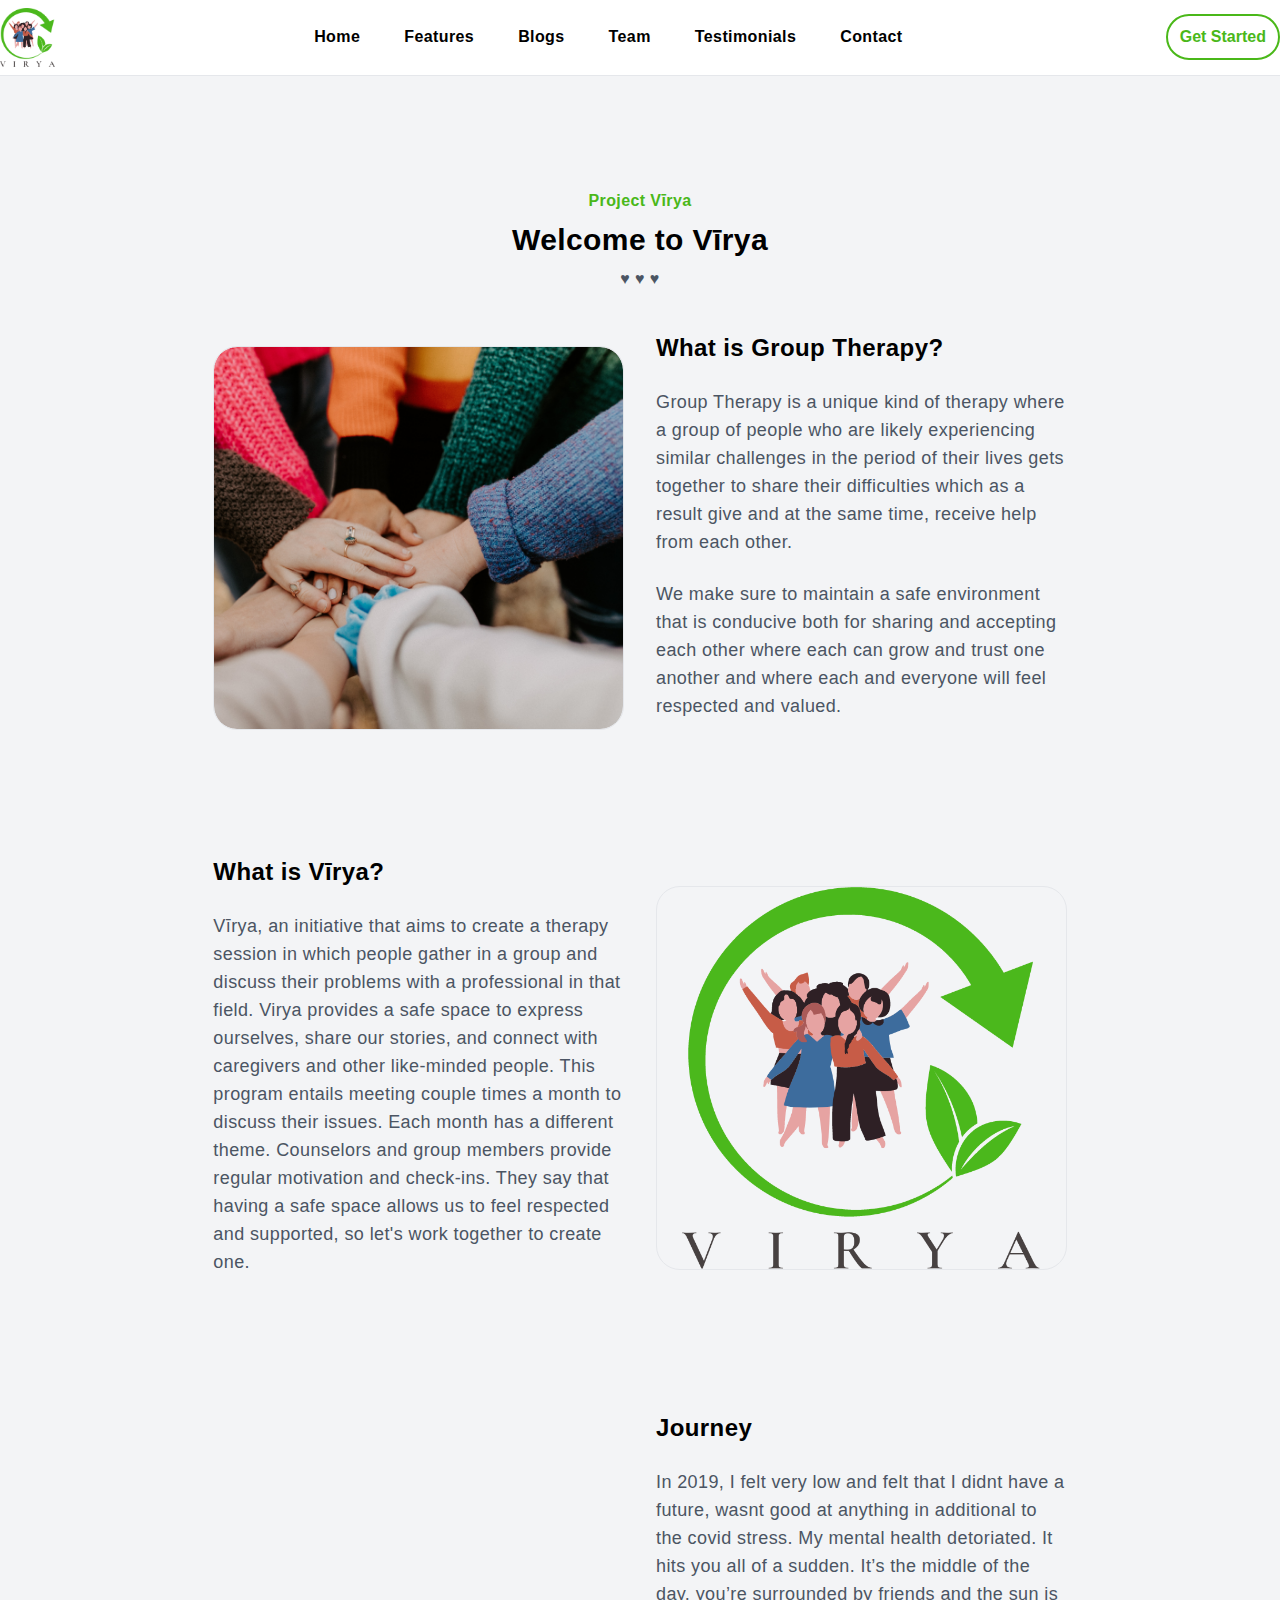
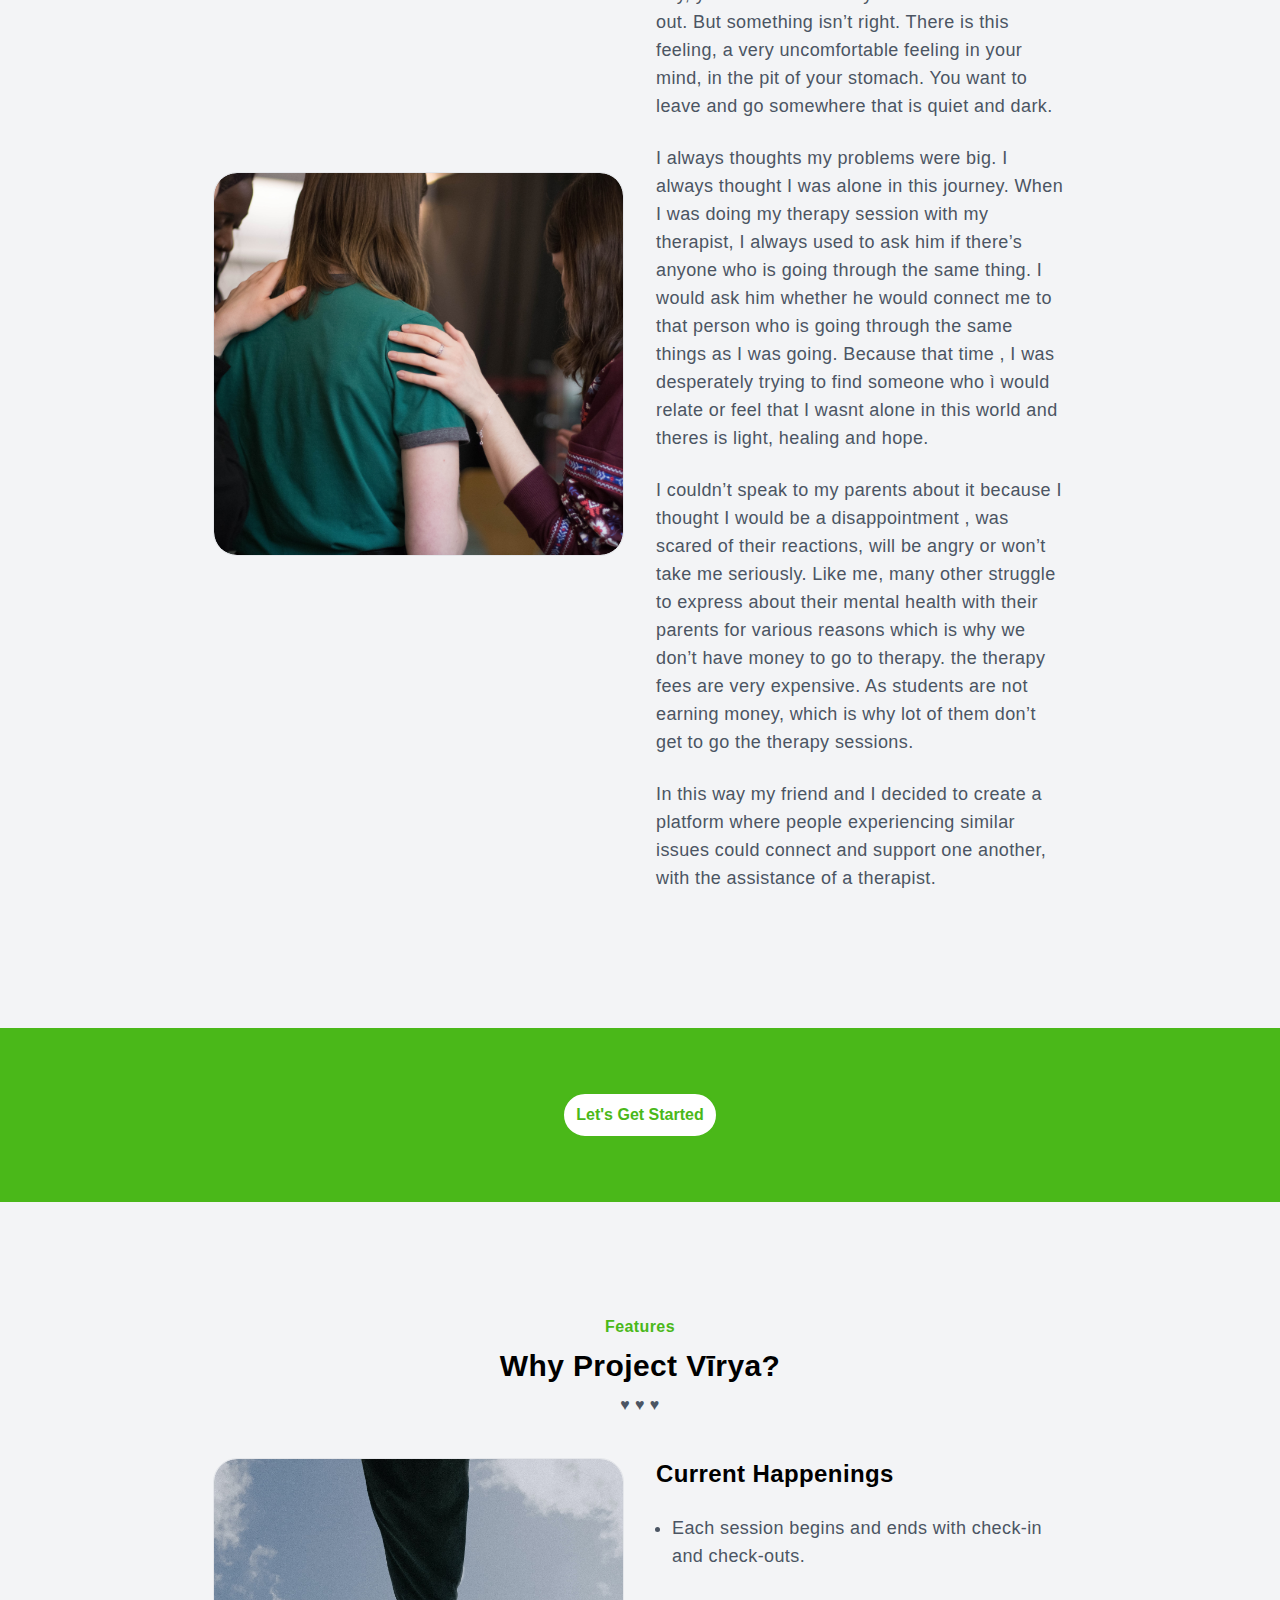
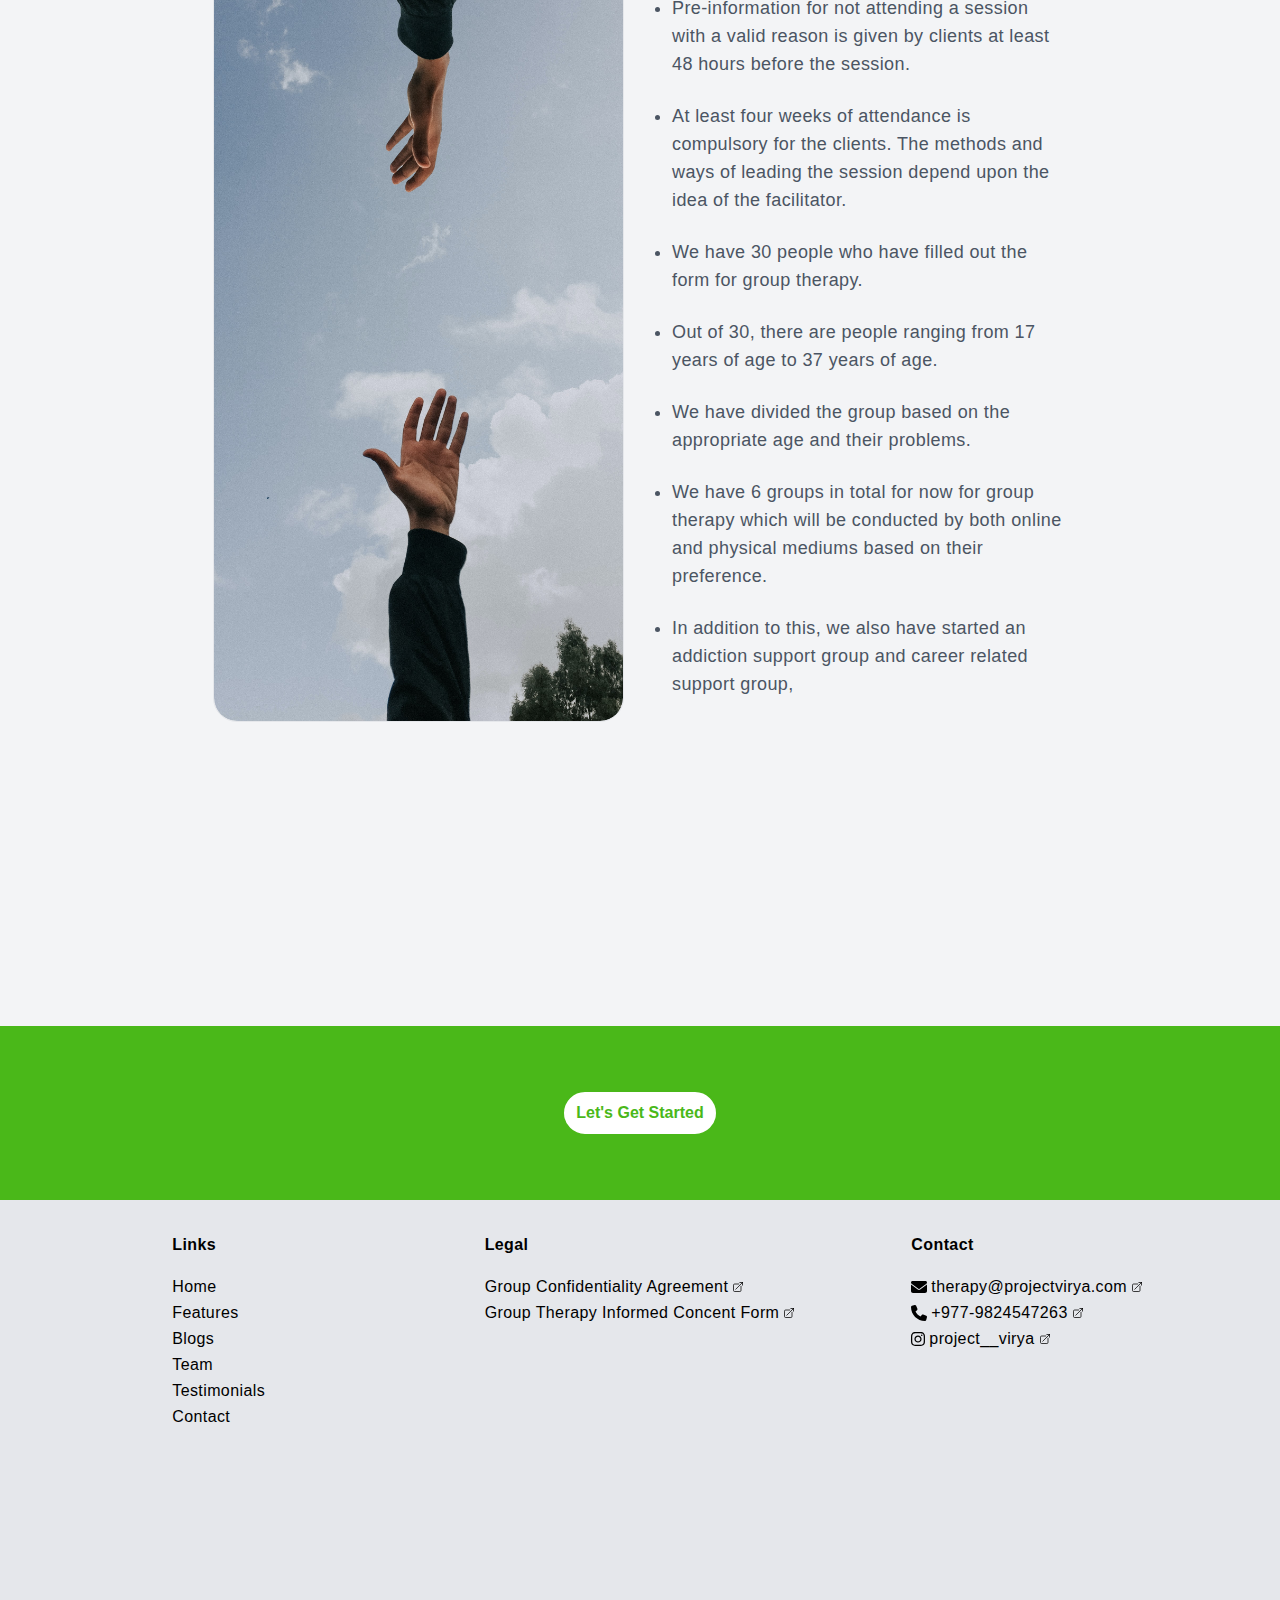
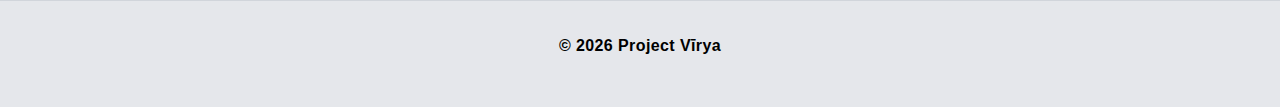
==== index.html @ 35dcd337 "Update from https://github.com/ProjectVirya/project-virya/commit/1d9a963ede861710f1f290ae74818e5eaa4" ====
<!DOCTYPE html><html><head><meta charSet="utf-8"/><meta name="viewport" content="width=device-width"/><title>Project Vīrya</title><meta name="description" content="Lets be a color of growth 🌈⭐️ | Support Group |"/><link rel="icon" href="/favicon.ico"/><meta property="og:image" content="/_next/static/media/logo.1f3d2d32.png"/><meta name="next-head-count" content="6"/><link rel="preload" href="/_next/static/css/774c992bd1ec309e.css" as="style"/><link rel="stylesheet" href="/_next/static/css/774c992bd1ec309e.css" data-n-g=""/><link rel="preload" href="/_next/static/css/1d02e64f7bd10ef4.css" as="style"/><link rel="stylesheet" href="/_next/static/css/1d02e64f7bd10ef4.css" data-n-p=""/><noscript data-n-css=""></noscript><script defer="" nomodule="" src="/_next/static/chunks/polyfills-c67a75d1b6f99dc8.js"></script><script src="/_next/static/chunks/webpack-8fa1640cc84ba8fe.js" defer=""></script><script src="/_next/static/chunks/framework-3b5a00d5d7e8d93b.js" defer=""></script><script src="/_next/static/chunks/main-7f42b959b0669217.js" defer=""></script><script src="/_next/static/chunks/pages/_app-31332e65ec69d2d2.js" defer=""></script><script src="/_next/static/chunks/pages/index-f0335665d554e21a.js" defer=""></script><script src="/_next/static/laYeOcRqatod3IN66ceud/_buildManifest.js" defer=""></script><script src="/_next/static/laYeOcRqatod3IN66ceud/_ssgManifest.js" defer=""></script></head><body><div id="__next"><div class="container-fluid flex flex-col justify-between flex-grow"><nav class="bg-white border-b sticky top-0 z-20"><div class="container mx-auto flex items-center sm:flex-grow px-8 lg:px-0"><div class="p-2 sm:pl-0"><a href="/"><img alt="Project Virya" src="/_next/static/media/logo.1f3d2d32.png" width="55" height="59" decoding="async" data-nimg="1" loading="lazy" style="color:transparent"/></a></div><div class="hidden py-3 lg:flex lg:justify-center lg:gap-8 lg:flex-grow "><a class=" pr-3 hover:text-virya font-bold text-virya " href="/">Home</a><a class=" pr-3 hover:text-virya font-bold " href="/features">Features</a><a class=" pr-3 hover:text-virya font-bold " href="/blogs">Blogs</a><a class=" pr-3 hover:text-virya font-bold " href="/team">Team</a><a class=" pr-3 hover:text-virya font-bold " href="/testimonials">Testimonials</a><a class=" pr-3 hover:text-virya font-bold " href="/contact">Contact</a></div><button class="hover:bg-virya font-bold px-3 py-2 border-2  hover:text-white rounded-full bg-white text-virya border-virya hidden lg:block">Get Started</button><div class="lg:hidden flex justify-end flex-grow items-center gap-2"><a class=" font-bold border-2 text-virya border-virya py-1 px-2 rounded-full hover:bg-virya hover:text-white" href="/get-started">Get Started</a><button id="headlessui-menu-button-:R38m:" type="button" aria-haspopup="menu" aria-expanded="false" data-headlessui-state=""><svg xmlns="http://www.w3.org/2000/svg" fill="none" viewBox="0 0 24 24" stroke-width="1.5" stroke="currentColor" class="w-6 h-6"><path stroke-linecap="round" stroke-linejoin="round" d="M3.75 6.75h16.5M3.75 12h16.5m-16.5 5.25h16.5"></path></svg></button></div></div></nav><main class="flex-grow px-8 lg:px-0"><div class="flex flex-col md:items-center justify-center mt-28 mb-10 "><span class="text-virya font-bold">Project Vīrya</span><span class="text-3xl font-black my-2">Welcome to Vīrya</span><span class="font-normal text-gray-600 md:text-center lg:w-2/3">♥ ♥ ♥</span></div><div class="grid lg:w-4/6 mx-auto grid-cols-1 lg:grid-cols-2 lg:gap-8 mb-28"><div class="flex items-center justify-center  relative mb-6 lg:mb-0"><div class="rounded-3xl w-full flex items-end  min-h-96 h-96  bg-cover bg-clip-padding lg:bg-fit bg-center bg-no-repeat border group" style="background-image:url(&quot;/images/group-hands.jpg&quot;)"><div class="bg-transparent-semi py-1 px-2 rounded-sm text-white mb-6 text-xs hidden group-hover:block">Photo by <a href="https://unsplash.com/@hannahbusing?utm_source=unsplash&utm_medium=referral&utm_content=creditCopyText">Hannah Busing</a> on <a href="https://unsplash.com/photos/Zyx1bK9mqmA?utm_source=unsplash&utm_medium=referral&utm_content=creditCopyText">Unsplash</a></div></div></div><div class=" flex items-center justify-center"><div><h1 class="font-black text-2xl " title="What is Group Therapy?">What is Group Therapy?</h1><div class="HtmlRender_markdown__dTZWD "><p>Group Therapy is a unique kind of therapy where a group of people who are likely experiencing similar challenges in the period of their lives gets together to share their difficulties which as a result give and at the same time, receive help from each other.</p>
<p>We make sure to maintain a safe environment that is conducive both for sharing and accepting each other where each can grow and trust one another and where each and everyone will feel respected and valued.</p></div></div></div></div><div class="grid lg:w-4/6 mx-auto grid-cols-1 lg:grid-cols-2 lg:gap-8 mb-28"><div class="flex items-center justify-center  relative mb-6 lg:mb-0"><div class="rounded-3xl w-full flex items-end  min-h-96 h-96  bg-contain p-4 lg:bg-fit bg-center bg-no-repeat border group" style="background-image:url(&quot;/_next/static/media/logo.1f3d2d32.png&quot;)"></div></div><div class="lg:-order-1 flex items-center justify-center"><div><h1 class="font-black text-2xl " title="What is Vīrya?">What is Vīrya?</h1><div class="HtmlRender_markdown__dTZWD "><p>Vīrya, an initiative that aims to create a therapy session in which people gather in a group  and discuss their problems with a professional in that field. Virya provides a safe space to  express ourselves, share our stories, and connect with caregivers and other like-minded  people. This program entails meeting couple times a month to discuss their issues. Each  month has a different theme. Counselors and group members provide regular motivation  and check-ins. They say that having a safe space allows us to feel respected and supported,  so let's work together to create one. </p></div></div></div></div><div class="grid lg:w-4/6 mx-auto grid-cols-1 lg:grid-cols-2 lg:gap-8 mb-28"><div class="flex items-center justify-center  relative mb-6 lg:mb-0"><div class="rounded-3xl w-full flex items-end  min-h-96 h-96  bg-cover bg-clip-padding lg:bg-fit bg-center bg-no-repeat border group" style="background-image:url(&quot;images/consult.jpg&quot;)"><div class="bg-transparent-semi py-1 px-2 rounded-sm text-white mb-6 text-xs hidden group-hover:block">Photo by <a href="https://unsplash.com/@rosiesun?utm_source=unsplash&utm_medium=referral&utm_content=creditCopyText">Rosie Sun</a> on <a href="https://unsplash.com/photos/rTwhmFSoXC8?utm_source=unsplash&utm_medium=referral&utm_content=creditCopyText">Unsplash</a></div></div></div><div class=" flex items-center justify-center"><div><h1 class="font-black text-2xl " title="Journey">Journey</h1><div class="HtmlRender_markdown__dTZWD "><p>In 2019, I felt very low and felt that I didnt have a future, wasnt good at anything in additional to the covid stress. My mental health detoriated. It hits you all of a sudden. It’s the middle of the day, you’re surrounded by friends and the sun is out. But something isn’t right. There is this feeling, a very uncomfortable feeling in your mind, in the pit of your stomach. You want to leave and go somewhere that is quiet and dark.</p>
<p>I always thoughts my problems were big. I always thought I was alone in this journey. When I was doing my therapy session with my therapist, I always used to ask him if there’s anyone who is going through the same thing. I would ask him whether he would connect me to that person who is going through the same things as I was going. Because that time , I was desperately trying to find someone who ì would relate or feel that I wasnt alone in this world and theres is light, healing and hope.</p>
<p>I couldn’t speak to my parents about it because I thought I would be a disappointment , was scared of their reactions, will be angry or won’t take me seriously. Like me, many other struggle to express about their mental health with their parents for various reasons which is why we don’t have money to go to therapy. the therapy fees are very expensive. As students are not earning money, which is why lot of them don’t get to go the therapy sessions.</p>
<p>In this way my friend and I decided to create a platform where people experiencing similar issues could connect and support one another, with the assistance of a therapist.</p></div></div></div></div><div class="w-full p-16 mx-auto flex items-center justify-center bg-virya"><button class="hover:bg-virya font-bold px-3 py-2 border-2  hover:text-white rounded-full bg-white text-virya border-virya hover:border-white">Let&#x27;s Get Started</button></div><div class="flex flex-col md:items-center justify-center mt-28 mb-10 "><span class="text-virya font-bold">Features</span><span class="text-3xl font-black my-2">Why Project Vīrya?</span><span class="font-normal text-gray-600 md:text-center lg:w-2/3">♥ ♥ ♥</span></div><div class="grid lg:w-4/6 mx-auto grid-cols-1 lg:grid-cols-2 lg:gap-8 mb-28"><div class="flex items-stretch justify-center  relative mb-6 lg:mb-0"><div class="rounded-3xl w-full flex items-end  lg:h-full min-h-96 h-96  bg-cover bg-clip-padding lg:bg-fit bg-center bg-no-repeat border group" style="background-image:url(&quot;/images/hero.jpg&quot;)"><div class="bg-transparent-semi py-1 px-2 rounded-sm text-white mb-6 text-xs hidden group-hover:block">Photo by <a href="https://unsplash.com/@youssefnaddam?utm_source=unsplash&utm_medium=referral&utm_content=creditCopyText">youssef naddam</a> on <a href="https://unsplash.com/photos/iJ2IG8ckCpA?utm_source=unsplash&utm_medium=referral&utm_content=creditCopyText">Unsplash</a></div></div></div><div class=" flex items-center justify-center"><div><h1 class="font-black text-2xl " title="Current Happenings">Current Happenings</h1><div class="HtmlRender_markdown__dTZWD "><ul>
<li>
<p>Each session begins and ends with check-in and check-outs.</p>
</li>
<li>
<p>Pre-information for not attending a session with a valid reason is given by clients at least 48 hours before the session.</p>
</li>
<li>
<p>At least four weeks of attendance is compulsory for the clients. The methods and ways of leading the session depend upon the idea of the facilitator.</p>
</li>
<li>
<p>We have 30 people who have filled out the form for group therapy.</p>
</li>
<li>
<p>Out of 30, there are people ranging from 17 years of age to 37 years of age.</p>
</li>
<li>
<p>We have divided the group based on the appropriate age and their problems.</p>
</li>
<li>
<p>We have 6 groups in total for now for group therapy which will be conducted by both online and physical mediums based on their preference.</p>
</li>
<li>
<p>In addition to this, we also have started an addiction support group and career related support group,</p>
</li>
</ul></div></div></div></div></main><div class="mt-48"><div class="w-full p-16 mx-auto flex items-center justify-center bg-virya"><button class="hover:bg-virya font-bold px-3 py-2 border-2  hover:text-white rounded-full bg-white text-virya border-virya hover:border-white">Let&#x27;s Get Started</button></div><div class="bg-gray-200 p-8"><div class="container mx-auto grid grid-cols-1 md:grid-cols-3 justify-items-center gap-12 "><div><h2 class="font-bold mb-4 w-full text-center md:text-start">Links</h2><div class="flex flex-col items-center md:items-start"><a class="text-virya" href="/">Home</a><a class="" href="/features">Features</a><a class="" href="/blogs">Blogs</a><a class="" href="/team">Team</a><a class="" href="/testimonials">Testimonials</a><a class="" href="/contact">Contact</a></div></div><div><h2 class="font-bold mb-4 w-full text-center md:text-start">Legal</h2><div class="flex flex-col items-center md:items-start"><a href="virya-group-confidentiality-agreement.pdf" target="_blank" rel="noreferrer noopener" class="flex gap-1 ">Group Confidentiality Agreement <img alt="external" width="12" src="/_next/static/media/right-top-arrow.e26cf112.svg"/></a><a href="virya-group-therapy-informed-consent-form.pdf" target="_blank" rel="noreferrer noopener" class="flex gap-1 ">Group Therapy Informed Concent Form<img alt="external" width="12" src="/_next/static/media/right-top-arrow.e26cf112.svg"/></a></div></div><div><h2 class="font-bold mb-4 w-full text-center md:text-start">Contact</h2><div class="flex flex-col items-center md:items-start"><a target="_blank" rel="noreferrer noopener" href="mailto:therapy@projectvirya.com?subject=Contact%20|%Project Vīrya" class="flex gap-1 flex items-center gap-2"><svg aria-hidden="true" focusable="false" data-prefix="fas" data-icon="envelope" class="svg-inline--fa fa-envelope " role="img" xmlns="http://www.w3.org/2000/svg" viewBox="0 0 512 512"><path fill="currentColor" d="M48 64C21.5 64 0 85.5 0 112c0 15.1 7.1 29.3 19.2 38.4L236.8 313.6c11.4 8.5 27 8.5 38.4 0L492.8 150.4c12.1-9.1 19.2-23.3 19.2-38.4c0-26.5-21.5-48-48-48H48zM0 176V384c0 35.3 28.7 64 64 64H448c35.3 0 64-28.7 64-64V176L294.4 339.2c-22.8 17.1-54 17.1-76.8 0L0 176z"></path></svg>therapy@projectvirya.com<!-- --> <img alt="external" width="12" src="/_next/static/media/right-top-arrow.e26cf112.svg"/></a><a target="_blank" rel="noreferrer noopener" href="tel:+977-9824547263" class="flex gap-1 flex items-center gap-2"><svg aria-hidden="true" focusable="false" data-prefix="fas" data-icon="phone" class="svg-inline--fa fa-phone " role="img" xmlns="http://www.w3.org/2000/svg" viewBox="0 0 512 512"><path fill="currentColor" d="M164.9 24.6c-7.7-18.6-28-28.5-47.4-23.2l-88 24C12.1 30.2 0 46 0 64C0 311.4 200.6 512 448 512c18 0 33.8-12.1 38.6-29.5l24-88c5.3-19.4-4.6-39.7-23.2-47.4l-96-40c-16.3-6.8-35.2-2.1-46.3 11.6L304.7 368C234.3 334.7 177.3 277.7 144 207.3L193.3 167c13.7-11.2 18.4-30 11.6-46.3l-40-96z"></path></svg>+977-9824547263<!-- --> <img alt="external" width="12" src="/_next/static/media/right-top-arrow.e26cf112.svg"/></a><a href="https://www.instagram.com/project__virya/" class="flex gap-1 flex items-center gap-2"><svg aria-hidden="true" focusable="false" data-prefix="fab" data-icon="instagram" class="svg-inline--fa fa-instagram " role="img" xmlns="http://www.w3.org/2000/svg" viewBox="0 0 448 512"><path fill="currentColor" d="M224.1 141c-63.6 0-114.9 51.3-114.9 114.9s51.3 114.9 114.9 114.9S339 319.5 339 255.9 287.7 141 224.1 141zm0 189.6c-41.1 0-74.7-33.5-74.7-74.7s33.5-74.7 74.7-74.7 74.7 33.5 74.7 74.7-33.6 74.7-74.7 74.7zm146.4-194.3c0 14.9-12 26.8-26.8 26.8-14.9 0-26.8-12-26.8-26.8s12-26.8 26.8-26.8 26.8 12 26.8 26.8zm76.1 27.2c-1.7-35.9-9.9-67.7-36.2-93.9-26.2-26.2-58-34.4-93.9-36.2-37-2.1-147.9-2.1-184.9 0-35.8 1.7-67.6 9.9-93.9 36.1s-34.4 58-36.2 93.9c-2.1 37-2.1 147.9 0 184.9 1.7 35.9 9.9 67.7 36.2 93.9s58 34.4 93.9 36.2c37 2.1 147.9 2.1 184.9 0 35.9-1.7 67.7-9.9 93.9-36.2 26.2-26.2 34.4-58 36.2-93.9 2.1-37 2.1-147.8 0-184.8zM398.8 388c-7.8 19.6-22.9 34.7-42.6 42.6-29.5 11.7-99.5 9-132.1 9s-102.7 2.6-132.1-9c-19.6-7.8-34.7-22.9-42.6-42.6-11.7-29.5-9-99.5-9-132.1s-2.6-102.7 9-132.1c7.8-19.6 22.9-34.7 42.6-42.6 29.5-11.7 99.5-9 132.1-9s102.7-2.6 132.1 9c19.6 7.8 34.7 22.9 42.6 42.6 11.7 29.5 9 99.5 9 132.1s2.7 102.7-9 132.1z"></path></svg>project__virya<img alt="external" width="12" src="/_next/static/media/right-top-arrow.e26cf112.svg"/></a><div class="mt-4"><iframe src="https://www.google.com/maps/embed?pb=!1m18!1m12!1m3!1d3531.6032491676983!2d85.32925401559167!3d27.72953368278267!2m3!1f0!2f0!3f0!3m2!1i1024!2i768!4f13.1!3m3!1m2!1s0x39eb19e3ff83574d%3A0x23e6caecc2eba3c0!2sRem.work%20HQ!5e0!3m2!1sen!2snp!4v1672118057353!5m2!1sen!2snp" class="w-full" height="200" style="border:0" allowfullscreen="" loading="lazy" referrerPolicy="no-referrer-when-downgrade"></iframe></div></div></div></div></div><div class="flex items-center justify-center bg-gray-200 border-t border-gray-300 pt-8 pb-12 font-semibold">© <!-- -->2022<!-- --> <!-- -->Project Vīrya</div></div></div></div><script id="__NEXT_DATA__" type="application/json">{"props":{"pageProps":{"contents":[{"data":{"title":"What is Group Therapy?","image":{"src":"/images/group-hands.jpg","attribution":"Photo by \u003ca href=\"https://unsplash.com/@hannahbusing?utm_source=unsplash\u0026utm_medium=referral\u0026utm_content=creditCopyText\"\u003eHannah Busing\u003c/a\u003e on \u003ca href=\"https://unsplash.com/photos/Zyx1bK9mqmA?utm_source=unsplash\u0026utm_medium=referral\u0026utm_content=creditCopyText\"\u003eUnsplash\u003c/a\u003e"},"feature":true,"excerpt":"","order":0,"date":"","slug":"_data/home/what-is-group-therapy"},"content":"\u003cp\u003eGroup Therapy is a unique kind of therapy where a group of people who are likely experiencing similar challenges in the period of their lives gets together to share their difficulties which as a result give and at the same time, receive help from each other.\u003c/p\u003e\n\u003cp\u003eWe make sure to maintain a safe environment that is conducive both for sharing and accepting each other where each can grow and trust one another and where each and everyone will feel respected and valued.\u003c/p\u003e"},{"data":{"title":"What is Vīrya?","image":{"src":"","attribution":""},"feature":true,"excerpt":"","order":1,"date":"","slug":"_data/home/what-is-virya"},"content":"\u003cp\u003eVīrya, an initiative that aims to create a therapy session in which people gather in a group  and discuss their problems with a professional in that field. Virya provides a safe space to  express ourselves, share our stories, and connect with caregivers and other like-minded  people. This program entails meeting couple times a month to discuss their issues. Each  month has a different theme. Counselors and group members provide regular motivation  and check-ins. They say that having a safe space allows us to feel respected and supported,  so let's work together to create one. \u003c/p\u003e"},{"data":{"title":"Journey","image":{"src":"images/consult.jpg","attribution":"Photo by \u003ca href=\"https://unsplash.com/@rosiesun?utm_source=unsplash\u0026utm_medium=referral\u0026utm_content=creditCopyText\"\u003eRosie Sun\u003c/a\u003e on \u003ca href=\"https://unsplash.com/photos/rTwhmFSoXC8?utm_source=unsplash\u0026utm_medium=referral\u0026utm_content=creditCopyText\"\u003eUnsplash\u003c/a\u003e"},"feature":true,"excerpt":"","order":2,"date":"","slug":"_data/home/how-it-started"},"content":"\u003cp\u003eIn 2019, I felt very low and felt that I didnt have a future, wasnt good at anything in additional to the covid stress. My mental health detoriated. It hits you all of a sudden. It’s the middle of the day, you’re surrounded by friends and the sun is out. But something isn’t right. There is this feeling, a very uncomfortable feeling in your mind, in the pit of your stomach. You want to leave and go somewhere that is quiet and dark.\u003c/p\u003e\n\u003cp\u003eI always thoughts my problems were big. I always thought I was alone in this journey. When I was doing my therapy session with my therapist, I always used to ask him if there’s anyone who is going through the same thing. I would ask him whether he would connect me to that person who is going through the same things as I was going. Because that time , I was desperately trying to find someone who ì would relate or feel that I wasnt alone in this world and theres is light, healing and hope.\u003c/p\u003e\n\u003cp\u003eI couldn’t speak to my parents about it because I thought I would be a disappointment , was scared of their reactions, will be angry or won’t take me seriously. Like me, many other struggle to express about their mental health with their parents for various reasons which is why we don’t have money to go to therapy. the therapy fees are very expensive. As students are not earning money, which is why lot of them don’t get to go the therapy sessions.\u003c/p\u003e\n\u003cp\u003eIn this way my friend and I decided to create a platform where people experiencing similar issues could connect and support one another, with the assistance of a therapist.\u003c/p\u003e"}],"features":[{"data":{"title":"Current Happenings","image":{"src":"/images/hero.jpg","attribution":"Photo by \u003ca href=\"https://unsplash.com/@youssefnaddam?utm_source=unsplash\u0026utm_medium=referral\u0026utm_content=creditCopyText\"\u003eyoussef naddam\u003c/a\u003e on \u003ca href=\"https://unsplash.com/photos/iJ2IG8ckCpA?utm_source=unsplash\u0026utm_medium=referral\u0026utm_content=creditCopyText\"\u003eUnsplash\u003c/a\u003e"},"feature":true,"excerpt":"Each session begins and ends with check-in and check-outs","order":2,"date":"","slug":"_data/features/current-happenings"},"content":"\u003cul\u003e\n\u003cli\u003e\n\u003cp\u003eEach session begins and ends with check-in and check-outs.\u003c/p\u003e\n\u003c/li\u003e\n\u003cli\u003e\n\u003cp\u003ePre-information for not attending a session with a valid reason is given by clients at least 48 hours before the session.\u003c/p\u003e\n\u003c/li\u003e\n\u003cli\u003e\n\u003cp\u003eAt least four weeks of attendance is compulsory for the clients. The methods and ways of leading the session depend upon the idea of the facilitator.\u003c/p\u003e\n\u003c/li\u003e\n\u003cli\u003e\n\u003cp\u003eWe have 30 people who have filled out the form for group therapy.\u003c/p\u003e\n\u003c/li\u003e\n\u003cli\u003e\n\u003cp\u003eOut of 30, there are people ranging from 17 years of age to 37 years of age.\u003c/p\u003e\n\u003c/li\u003e\n\u003cli\u003e\n\u003cp\u003eWe have divided the group based on the appropriate age and their problems.\u003c/p\u003e\n\u003c/li\u003e\n\u003cli\u003e\n\u003cp\u003eWe have 6 groups in total for now for group therapy which will be conducted by both online and physical mediums based on their preference.\u003c/p\u003e\n\u003c/li\u003e\n\u003cli\u003e\n\u003cp\u003eIn addition to this, we also have started an addiction support group and career related support group,\u003c/p\u003e\n\u003c/li\u003e\n\u003c/ul\u003e"}]},"__N_SSG":true},"page":"/","query":{},"buildId":"laYeOcRqatod3IN66ceud","isFallback":false,"gsp":true,"scriptLoader":[]}</script></body></html>
---- _next/static/css/774c992bd1ec309e.css ----
/*
! tailwindcss v3.2.4 | MIT License | https://tailwindcss.com
*/*,:after,:before{box-sizing:border-box;border:0 solid #e5e7eb}:after,:before{--tw-content:""}html{line-height:1.5;-webkit-text-size-adjust:100%;-moz-tab-size:4;-o-tab-size:4;tab-size:4;font-family:ui-sans-serif,system-ui,-apple-system,BlinkMacSystemFont,Segoe UI,Roboto,Helvetica Neue,Arial,Noto Sans,sans-serif,Apple Color Emoji,Segoe UI Emoji,Segoe UI Symbol,Noto Color Emoji;font-feature-settings:normal}body{margin:0;line-height:inherit}hr{height:0;color:inherit;border-top-width:1px}abbr:where([title]){-webkit-text-decoration:underline dotted;text-decoration:underline dotted}h1,h2,h3,h4,h5,h6{font-size:inherit;font-weight:inherit}a{color:inherit;text-decoration:inherit}b,strong{font-weight:bolder}code,kbd,pre,samp{font-family:ui-monospace,SFMono-Regular,Menlo,Monaco,Consolas,Liberation Mono,Courier New,monospace;font-size:1em}small{font-size:80%}sub,sup{font-size:75%;line-height:0;position:relative;vertical-align:baseline}sub{bottom:-.25em}sup{top:-.5em}table{text-indent:0;border-color:inherit;border-collapse:collapse}button,input,optgroup,select,textarea{font-family:inherit;font-size:100%;font-weight:inherit;line-height:inherit;color:inherit;margin:0;padding:0}button,select{text-transform:none}[type=button],[type=reset],[type=submit],button{-webkit-appearance:button;background-color:transparent;background-image:none}:-moz-focusring{outline:auto}:-moz-ui-invalid{box-shadow:none}progress{vertical-align:baseline}::-webkit-inner-spin-button,::-webkit-outer-spin-button{height:auto}[type=search]{-webkit-appearance:textfield;outline-offset:-2px}::-webkit-search-decoration{-webkit-appearance:none}::-webkit-file-upload-button{-webkit-appearance:button;font:inherit}summary{display:list-item}blockquote,dd,dl,figure,h1,h2,h3,h4,h5,h6,hr,p,pre{margin:0}fieldset{margin:0}fieldset,legend{padding:0}menu,ol,ul{list-style:none;margin:0;padding:0}textarea{resize:vertical}input::-moz-placeholder,textarea::-moz-placeholder{opacity:1;color:#9ca3af}input::placeholder,textarea::placeholder{opacity:1;color:#9ca3af}[role=button],button{cursor:pointer}:disabled{cursor:default}audio,canvas,embed,iframe,img,object,svg,video{display:block;vertical-align:middle}img,video{max-width:100%;height:auto}[hidden]{display:none}html{font-family:Poppins,sans-serif,ui-sans-serif,system-ui,-apple-system,BlinkMacSystemFont,Segoe UI,Roboto,Helvetica Neue,Arial,Noto Sans,Apple Color Emoji,Segoe UI Emoji,Segoe UI Symbol,Noto Color Emoji;font-weight:100;line-height:1.625;letter-spacing:.025em;-webkit-font-smoothing:antialiased;-moz-osx-font-smoothing:grayscale;--tw-bg-opacity:1;background-color:rgb(243 244 246/var(--tw-bg-opacity));height:100vh}#__next,body{height:100vh;display:flex;flex-direction:column}*,:after,:before{--tw-border-spacing-x:0;--tw-border-spacing-y:0;--tw-translate-x:0;--tw-translate-y:0;--tw-rotate:0;--tw-skew-x:0;--tw-skew-y:0;--tw-scale-x:1;--tw-scale-y:1;--tw-pan-x: ;--tw-pan-y: ;--tw-pinch-zoom: ;--tw-scroll-snap-strictness:proximity;--tw-ordinal: ;--tw-slashed-zero: ;--tw-numeric-figure: ;--tw-numeric-spacing: ;--tw-numeric-fraction: ;--tw-ring-inset: ;--tw-ring-offset-width:0px;--tw-ring-offset-color:#fff;--tw-ring-color:rgba(59,130,246,.5);--tw-ring-offset-shadow:0 0 #0000;--tw-ring-shadow:0 0 #0000;--tw-shadow:0 0 #0000;--tw-shadow-colored:0 0 #0000;--tw-blur: ;--tw-brightness: ;--tw-contrast: ;--tw-grayscale: ;--tw-hue-rotate: ;--tw-invert: ;--tw-saturate: ;--tw-sepia: ;--tw-drop-shadow: ;--tw-backdrop-blur: ;--tw-backdrop-brightness: ;--tw-backdrop-contrast: ;--tw-backdrop-grayscale: ;--tw-backdrop-hue-rotate: ;--tw-backdrop-invert: ;--tw-backdrop-opacity: ;--tw-backdrop-saturate: ;--tw-backdrop-sepia: }::backdrop{--tw-border-spacing-x:0;--tw-border-spacing-y:0;--tw-translate-x:0;--tw-translate-y:0;--tw-rotate:0;--tw-skew-x:0;--tw-skew-y:0;--tw-scale-x:1;--tw-scale-y:1;--tw-pan-x: ;--tw-pan-y: ;--tw-pinch-zoom: ;--tw-scroll-snap-strictness:proximity;--tw-ordinal: ;--tw-slashed-zero: ;--tw-numeric-figure: ;--tw-numeric-spacing: ;--tw-numeric-fraction: ;--tw-ring-inset: ;--tw-ring-offset-width:0px;--tw-ring-offset-color:#fff;--tw-ring-color:rgba(59,130,246,.5);--tw-ring-offset-shadow:0 0 #0000;--tw-ring-shadow:0 0 #0000;--tw-shadow:0 0 #0000;--tw-shadow-colored:0 0 #0000;--tw-blur: ;--tw-brightness: ;--tw-contrast: ;--tw-grayscale: ;--tw-hue-rotate: ;--tw-invert: ;--tw-saturate: ;--tw-sepia: ;--tw-drop-shadow: ;--tw-backdrop-blur: ;--tw-backdrop-brightness: ;--tw-backdrop-contrast: ;--tw-backdrop-grayscale: ;--tw-backdrop-hue-rotate: ;--tw-backdrop-invert: ;--tw-backdrop-opacity: ;--tw-backdrop-saturate: ;--tw-backdrop-sepia: }.container{width:100%}@media (min-width:640px){.container{max-width:640px}}@media (min-width:768px){.container{max-width:768px}}@media (min-width:1024px){.container{max-width:1024px}}@media (min-width:1280px){.container{max-width:1280px}}@media (min-width:1536px){.container{max-width:1536px}}.absolute{position:absolute}.relative{position:relative}.sticky{position:sticky}.right-0{right:0}.top-11{top:2.75rem}.top-0{top:0}.z-20{z-index:20}.mx-auto{margin-left:auto;margin-right:auto}.-my-12{margin-top:-3rem;margin-bottom:-3rem}.mx-6{margin-left:1.5rem;margin-right:1.5rem}.my-6{margin-top:1.5rem;margin-bottom:1.5rem}.my-2{margin-top:.5rem;margin-bottom:.5rem}.mt-12{margin-top:3rem}.mb-20{margin-bottom:5rem}.mt-16{margin-top:4rem}.mt-4{margin-top:1rem}.mt-6{margin-top:1.5rem}.mr-2{margin-right:.5rem}.mb-8{margin-bottom:2rem}.mt-24{margin-top:6rem}.mb-6{margin-bottom:1.5rem}.mt-2{margin-top:.5rem}.mb-4{margin-bottom:1rem}.mt-48{margin-top:12rem}.mb-28{margin-bottom:7rem}.mt-28{margin-top:7rem}.mb-10{margin-bottom:2.5rem}.flex{display:flex}.grid{display:grid}.contents{display:contents}.hidden{display:none}.h-40{height:10rem}.h-full{height:100%}.h-32{height:8rem}.h-96{height:24rem}.h-auto{height:auto}.h-6{height:1.5rem}.max-h-96{max-height:24rem}.w-full{width:100%}.w-32{width:8rem}.w-56{width:14rem}.w-6{width:1.5rem}.min-w-0{min-width:0}.flex-grow{flex-grow:1}.origin-top-right{transform-origin:top right}@keyframes spin{to{transform:rotate(1turn)}}.animate-spin{animation:spin 1s linear infinite}.grid-cols-1{grid-template-columns:repeat(1,minmax(0,1fr))}.flex-col{flex-direction:column}.flex-wrap{flex-wrap:wrap}.items-end{align-items:flex-end}.items-center{align-items:center}.items-stretch{align-items:stretch}.justify-end{justify-content:flex-end}.justify-center{justify-content:center}.justify-items-center{justify-items:center}.gap-2{gap:.5rem}.gap-12{gap:3rem}.gap-4{gap:1rem}.gap-1{gap:.25rem}.gap-x-4{-moz-column-gap:1rem;column-gap:1rem}.gap-y-8{row-gap:2rem}.divide-y>:not([hidden])~:not([hidden]){--tw-divide-y-reverse:0;border-top-width:calc(1px * calc(1 - var(--tw-divide-y-reverse)));border-bottom-width:calc(1px * var(--tw-divide-y-reverse))}.divide-gray-100>:not([hidden])~:not([hidden]){--tw-divide-opacity:1;border-color:rgb(243 244 246/var(--tw-divide-opacity))}.overflow-hidden{overflow:hidden}.break-words{overflow-wrap:break-word}.rounded-lg{border-radius:.5rem}.rounded-full{border-radius:9999px}.rounded-xl{border-radius:.75rem}.rounded-sm{border-radius:.125rem}.rounded-md{border-radius:.375rem}.rounded-3xl{border-radius:1.5rem}.rounded-t-lg{border-top-left-radius:.5rem;border-top-right-radius:.5rem}.border-4{border-width:4px}.border-2{border-width:2px}.border{border-width:1px}.border-t{border-top-width:1px}.border-b{border-bottom-width:1px}.border-white{--tw-border-opacity:1;border-color:rgb(255 255 255/var(--tw-border-opacity))}.border-virya{--tw-border-opacity:1;border-color:rgb(74 184 25/var(--tw-border-opacity))}.border-gray-300{--tw-border-opacity:1;border-color:rgb(209 213 219/var(--tw-border-opacity))}.border-transparent{border-color:transparent}.bg-white{--tw-bg-opacity:1;background-color:rgb(255 255 255/var(--tw-bg-opacity))}.bg-transparent-semi{background-color:#10101030}.bg-gray-200{--tw-bg-opacity:1;background-color:rgb(229 231 235/var(--tw-bg-opacity))}.bg-virya{--tw-bg-opacity:1;background-color:rgb(74 184 25/var(--tw-bg-opacity))}.bg-contain{background-size:contain}.bg-cover{background-size:cover}.bg-clip-border{background-clip:border-box}.bg-clip-padding{background-clip:padding-box}.bg-center{background-position:50%}.bg-no-repeat{background-repeat:no-repeat}.object-cover{-o-object-fit:cover;object-fit:cover}.p-6{padding:1.5rem}.p-4{padding:1rem}.p-1{padding:.25rem}.p-8{padding:2rem}.p-16{padding:4rem}.p-2{padding:.5rem}.px-4{padding-left:1rem;padding-right:1rem}.px-3{padding-left:.75rem;padding-right:.75rem}.py-1{padding-top:.25rem;padding-bottom:.25rem}.px-2{padding-left:.5rem;padding-right:.5rem}.px-8{padding-left:2rem;padding-right:2rem}.py-3{padding-top:.75rem;padding-bottom:.75rem}.px-6{padding-left:1.5rem;padding-right:1.5rem}.py-2{padding-top:.5rem;padding-bottom:.5rem}.pb-6{padding-bottom:1.5rem}.pt-2{padding-top:.5rem}.pt-3{padding-top:.75rem}.pt-8{padding-top:2rem}.pb-12{padding-bottom:3rem}.pr-3{padding-right:.75rem}.text-center{text-align:center}.text-lg{font-size:1.125rem;line-height:1.75rem}.text-sm{font-size:.875rem;line-height:1.25rem}.text-xs{font-size:.75rem;line-height:1rem}.text-xl{font-size:1.25rem;line-height:1.75rem}.text-3xl{font-size:1.875rem;line-height:2.25rem}.text-2xl{font-size:1.5rem;line-height:2rem}.font-semibold{font-weight:600}.font-bold{font-weight:700}.font-black{font-weight:900}.font-normal{font-weight:400}.text-gray-600{--tw-text-opacity:1;color:rgb(75 85 99/var(--tw-text-opacity))}.text-virya{--tw-text-opacity:1;color:rgb(74 184 25/var(--tw-text-opacity))}.text-white{--tw-text-opacity:1;color:rgb(255 255 255/var(--tw-text-opacity))}.shadow{--tw-shadow:0 1px 3px 0 rgba(0,0,0,.1),0 1px 2px -1px rgba(0,0,0,.1);--tw-shadow-colored:0 1px 3px 0 var(--tw-shadow-color),0 1px 2px -1px var(--tw-shadow-color)}.shadow,.shadow-sm{box-shadow:var(--tw-ring-offset-shadow,0 0 #0000),var(--tw-ring-shadow,0 0 #0000),var(--tw-shadow)}.shadow-sm{--tw-shadow:0 1px 2px 0 rgba(0,0,0,.05);--tw-shadow-colored:0 1px 2px 0 var(--tw-shadow-color)}.ring-1{--tw-ring-offset-shadow:var(--tw-ring-inset) 0 0 0 var(--tw-ring-offset-width) var(--tw-ring-offset-color);--tw-ring-shadow:var(--tw-ring-inset) 0 0 0 calc(1px + var(--tw-ring-offset-width)) var(--tw-ring-color);box-shadow:var(--tw-ring-offset-shadow),var(--tw-ring-shadow),var(--tw-shadow,0 0 #0000)}.ring-black{--tw-ring-opacity:1;--tw-ring-color:rgb(0 0 0/var(--tw-ring-opacity))}.ring-opacity-5{--tw-ring-opacity:0.05}.line-clamp-1{-webkit-line-clamp:1}.line-clamp-1,.line-clamp-3{overflow:hidden;display:-webkit-box;-webkit-box-orient:vertical}.line-clamp-3{-webkit-line-clamp:3}@import url("https://fonts.googleapis.com/css2?family=Permanent+Marker&family=Poppins:ital,wght@0,100;0,200;0,300;0,400;0,500;0,600;0,700;0,800;0,900;1,900&display=swap");.before\:font-virya-secondary:before{content:var(--tw-content);font-family:Permanent Marker,cursive}.before\:text-5xl:before{content:var(--tw-content);font-size:3rem;line-height:1}.before\:text-virya:before{content:var(--tw-content);--tw-text-opacity:1;color:rgb(74 184 25/var(--tw-text-opacity))}.before\:content-\[\'\"\'\]:before{--tw-content:'"';content:var(--tw-content)}.hover\:border-virya:hover{--tw-border-opacity:1;border-color:rgb(74 184 25/var(--tw-border-opacity))}.hover\:border-white:hover{--tw-border-opacity:1;border-color:rgb(255 255 255/var(--tw-border-opacity))}.hover\:bg-virya:hover{--tw-bg-opacity:1;background-color:rgb(74 184 25/var(--tw-bg-opacity))}.hover\:text-white:hover{--tw-text-opacity:1;color:rgb(255 255 255/var(--tw-text-opacity))}.hover\:text-virya:hover{--tw-text-opacity:1;color:rgb(74 184 25/var(--tw-text-opacity))}.hover\:underline:hover{text-decoration-line:underline}.hover\:shadow-lg:hover{--tw-shadow:0 10px 15px -3px rgba(0,0,0,.1),0 4px 6px -4px rgba(0,0,0,.1);--tw-shadow-colored:0 10px 15px -3px var(--tw-shadow-color),0 4px 6px -4px var(--tw-shadow-color);box-shadow:var(--tw-ring-offset-shadow,0 0 #0000),var(--tw-ring-shadow,0 0 #0000),var(--tw-shadow)}.focus\:outline-none:focus{outline:2px solid transparent;outline-offset:2px}.group:hover .group-hover\:block{display:block}.group:hover .group-hover\:border-virya{--tw-border-opacity:1;border-color:rgb(74 184 25/var(--tw-border-opacity))}@media (min-width:640px){.sm\:flex-grow{flex-grow:1}.sm\:grid-cols-2{grid-template-columns:repeat(2,minmax(0,1fr))}.sm\:pl-0{padding-left:0}}@media (min-width:768px){.md\:my-3{margin-top:.75rem;margin-bottom:.75rem}.md\:max-w-xl{max-width:36rem}.md\:grid-cols-2{grid-template-columns:repeat(2,minmax(0,1fr))}.md\:grid-cols-3{grid-template-columns:repeat(3,minmax(0,1fr))}.md\:items-start{align-items:flex-start}.md\:items-center{align-items:center}.md\:text-center{text-align:center}.md\:text-start{text-align:start}}@media (min-width:1024px){.lg\:-order-1{order:-1}.lg\:mb-0{margin-bottom:0}.lg\:block{display:block}.lg\:flex{display:flex}.lg\:hidden{display:none}.lg\:h-full{height:100%}.lg\:w-2\/3{width:66.666667%}.lg\:w-1\/2{width:50%}.lg\:w-4\/6{width:66.666667%}.lg\:w-1\/3{width:33.333333%}.lg\:flex-grow{flex-grow:1}.lg\:grid-cols-3{grid-template-columns:repeat(3,minmax(0,1fr))}.lg\:grid-cols-2{grid-template-columns:repeat(2,minmax(0,1fr))}.lg\:items-center{align-items:center}.lg\:justify-center{justify-content:center}.lg\:gap-8{gap:2rem}.lg\:bg-cover{background-size:cover}.lg\:px-0{padding-left:0;padding-right:0}}@media (min-width:1280px){.xl\:w-1\/4{width:25%}}:host,:root{--fa-font-solid:normal 900 1em/1 "Font Awesome 6 Solid";--fa-font-regular:normal 400 1em/1 "Font Awesome 6 Regular";--fa-font-light:normal 300 1em/1 "Font Awesome 6 Light";--fa-font-thin:normal 100 1em/1 "Font Awesome 6 Thin";--fa-font-duotone:normal 900 1em/1 "Font Awesome 6 Duotone";--fa-font-sharp-solid:normal 900 1em/1 "Font Awesome 6 Sharp";--fa-font-brands:normal 400 1em/1 "Font Awesome 6 Brands"}svg:not(:host).svg-inline--fa,svg:not(:root).svg-inline--fa{overflow:visible;box-sizing:content-box}.svg-inline--fa{display:var(--fa-display,inline-block);height:1em;overflow:visible;vertical-align:-.125em}.svg-inline--fa.fa-2xs{vertical-align:.1em}.svg-inline--fa.fa-xs{vertical-align:0}.svg-inline--fa.fa-sm{vertical-align:-.07143em}.svg-inline--fa.fa-lg{vertical-align:-.2em}.svg-inline--fa.fa-xl{vertical-align:-.25em}.svg-inline--fa.fa-2xl{vertical-align:-.3125em}.svg-inline--fa.fa-pull-left{margin-right:var(--fa-pull-margin,.3em);width:auto}.svg-inline--fa.fa-pull-right{margin-left:var(--fa-pull-margin,.3em);width:auto}.svg-inline--fa.fa-li{width:var(--fa-li-width,2em);top:.25em}.svg-inline--fa.fa-fw{width:var(--fa-fw-width,1.25em)}.fa-layers svg.svg-inline--fa{bottom:0;left:0;margin:auto;position:absolute;right:0;top:0}.fa-layers-counter,.fa-layers-text{display:inline-block;position:absolute;text-align:center}.fa-layers{display:inline-block;height:1em;position:relative;text-align:center;vertical-align:-.125em;width:1em}.fa-layers svg.svg-inline--fa{transform-origin:center center}.fa-layers-text{left:50%;top:50%;transform:translate(-50%,-50%);transform-origin:center center}.fa-layers-counter{background-color:var(--fa-counter-background-color,#ff253a);border-radius:var(--fa-counter-border-radius,1em);box-sizing:border-box;color:var(--fa-inverse,#fff);line-height:var(--fa-counter-line-height,1);max-width:var(--fa-counter-max-width,5em);min-width:var(--fa-counter-min-width,1.5em);overflow:hidden;padding:var(--fa-counter-padding,.25em .5em);right:var(--fa-right,0);text-overflow:ellipsis;top:var(--fa-top,0);transform:scale(var(--fa-counter-scale,.25));transform-origin:top right}.fa-layers-bottom-right{bottom:var(--fa-bottom,0);right:var(--fa-right,0);top:auto;transform:scale(var(--fa-layers-scale,.25));transform-origin:bottom right}.fa-layers-bottom-left{bottom:var(--fa-bottom,0);left:var(--fa-left,0);right:auto;top:auto;transform:scale(var(--fa-layers-scale,.25));transform-origin:bottom left}.fa-layers-top-right{top:var(--fa-top,0);right:var(--fa-right,0);transform:scale(var(--fa-layers-scale,.25));transform-origin:top right}.fa-layers-top-left{left:var(--fa-left,0);right:auto;top:var(--fa-top,0);transform:scale(var(--fa-layers-scale,.25));transform-origin:top left}.fa-1x{font-size:1em}.fa-2x{font-size:2em}.fa-3x{font-size:3em}.fa-4x{font-size:4em}.fa-5x{font-size:5em}.fa-6x{font-size:6em}.fa-7x{font-size:7em}.fa-8x{font-size:8em}.fa-9x{font-size:9em}.fa-10x{font-size:10em}.fa-2xs{font-size:.625em;line-height:.1em;vertical-align:.225em}.fa-xs{font-size:.75em;line-height:.08333em;vertical-align:.125em}.fa-sm{font-size:.875em;line-height:.07143em;vertical-align:.05357em}.fa-lg{font-size:1.25em;line-height:.05em;vertical-align:-.075em}.fa-xl{font-size:1.5em;line-height:.04167em;vertical-align:-.125em}.fa-2xl{font-size:2em;line-height:.03125em;vertical-align:-.1875em}.fa-fw{text-align:center;width:1.25em}.fa-ul{list-style-type:none;margin-left:var(--fa-li-margin,2.5em);padding-left:0}.fa-ul>li{position:relative}.fa-li{left:calc(var(--fa-li-width, 2em) * -1);position:absolute;text-align:center;width:var(--fa-li-width,2em);line-height:inherit}.fa-border{border-color:var(--fa-border-color,#eee);border-radius:var(--fa-border-radius,.1em);border-style:var(--fa-border-style,solid);border-width:var(--fa-border-width,.08em);padding:var(--fa-border-padding,.2em .25em .15em)}.fa-pull-left{float:left;margin-right:var(--fa-pull-margin,.3em)}.fa-pull-right{float:right;margin-left:var(--fa-pull-margin,.3em)}.fa-beat{animation-name:fa-beat;animation-delay:var(--fa-animation-delay,0s);animation-direction:var(--fa-animation-direction,normal);animation-duration:var(--fa-animation-duration,1s);animation-iteration-count:var(--fa-animation-iteration-count,infinite);animation-timing-function:var(--fa-animation-timing,ease-in-out)}.fa-bounce{animation-name:fa-bounce;animation-delay:var(--fa-animation-delay,0s);animation-direction:var(--fa-animation-direction,normal);animation-duration:var(--fa-animation-duration,1s);animation-iteration-count:var(--fa-animation-iteration-count,infinite);animation-timing-function:var(--fa-animation-timing,cubic-bezier(.28,.84,.42,1))}.fa-fade{animation-name:fa-fade;animation-iteration-count:var(--fa-animation-iteration-count,infinite);animation-timing-function:var(--fa-animation-timing,cubic-bezier(.4,0,.6,1))}.fa-beat-fade,.fa-fade{animation-delay:var(--fa-animation-delay,0s);animation-direction:var(--fa-animation-direction,normal);animation-duration:var(--fa-animation-duration,1s)}.fa-beat-fade{animation-name:fa-beat-fade;animation-iteration-count:var(--fa-animation-iteration-count,infinite);animation-timing-function:var(--fa-animation-timing,cubic-bezier(.4,0,.6,1))}.fa-flip{animation-name:fa-flip;animation-delay:var(--fa-animation-delay,0s);animation-direction:var(--fa-animation-direction,normal);animation-duration:var(--fa-animation-duration,1s);animation-iteration-count:var(--fa-animation-iteration-count,infinite);animation-timing-function:var(--fa-animation-timing,ease-in-out)}.fa-shake{animation-name:fa-shake;animation-duration:var(--fa-animation-duration,1s);animation-iteration-count:var(--fa-animation-iteration-count,infinite);animation-timing-function:var(--fa-animation-timing,linear)}.fa-shake,.fa-spin{animation-delay:var(--fa-animation-delay,0s);animation-direction:var(--fa-animation-direction,normal)}.fa-spin{animation-name:fa-spin;animation-duration:var(--fa-animation-duration,2s);animation-iteration-count:var(--fa-animation-iteration-count,infinite);animation-timing-function:var(--fa-animation-timing,linear)}.fa-spin-reverse{--fa-animation-direction:reverse}.fa-pulse,.fa-spin-pulse{animation-name:fa-spin;animation-direction:var(--fa-animation-direction,normal);animation-duration:var(--fa-animation-duration,1s);animation-iteration-count:var(--fa-animation-iteration-count,infinite);animation-timing-function:var(--fa-animation-timing,steps(8))}@media (prefers-reduced-motion:reduce){.fa-beat,.fa-beat-fade,.fa-bounce,.fa-fade,.fa-flip,.fa-pulse,.fa-shake,.fa-spin,.fa-spin-pulse{animation-delay:-1ms;animation-duration:1ms;animation-iteration-count:1;transition-delay:0s;transition-duration:0s}}@keyframes fa-beat{0%,90%{transform:scale(1)}45%{transform:scale(var(--fa-beat-scale,1.25))}}@keyframes fa-bounce{0%{transform:scale(1) translateY(0)}10%{transform:scale(var(--fa-bounce-start-scale-x,1.1),var(--fa-bounce-start-scale-y,.9)) translateY(0)}30%{transform:scale(var(--fa-bounce-jump-scale-x,.9),var(--fa-bounce-jump-scale-y,1.1)) translateY(var(--fa-bounce-height,-.5em))}50%{transform:scale(var(--fa-bounce-land-scale-x,1.05),var(--fa-bounce-land-scale-y,.95)) translateY(0)}57%{transform:scale(1) translateY(var(--fa-bounce-rebound,-.125em))}64%{transform:scale(1) translateY(0)}to{transform:scale(1) translateY(0)}}@keyframes fa-fade{50%{opacity:var(--fa-fade-opacity,.4)}}@keyframes fa-beat-fade{0%,to{opacity:var(--fa-beat-fade-opacity,.4);transform:scale(1)}50%{opacity:1;transform:scale(var(--fa-beat-fade-scale,1.125))}}@keyframes fa-flip{50%{transform:rotate3d(var(--fa-flip-x,0),var(--fa-flip-y,1),var(--fa-flip-z,0),var(--fa-flip-angle,-180deg))}}@keyframes fa-shake{0%{transform:rotate(-15deg)}4%{transform:rotate(15deg)}24%,8%{transform:rotate(-18deg)}12%,28%{transform:rotate(18deg)}16%{transform:rotate(-22deg)}20%{transform:rotate(22deg)}32%{transform:rotate(-12deg)}36%{transform:rotate(12deg)}40%,to{transform:rotate(0deg)}}@keyframes fa-spin{0%{transform:rotate(0deg)}to{transform:rotate(1turn)}}.fa-rotate-90{transform:rotate(90deg)}.fa-rotate-180{transform:rotate(180deg)}.fa-rotate-270{transform:rotate(270deg)}.fa-flip-horizontal{transform:scaleX(-1)}.fa-flip-vertical{transform:scaleY(-1)}.fa-flip-both,.fa-flip-horizontal.fa-flip-vertical{transform:scale(-1)}.fa-rotate-by{transform:rotate(var(--fa-rotate-angle,none))}.fa-stack{display:inline-block;vertical-align:middle;height:2em;position:relative;width:2.5em}.fa-stack-1x,.fa-stack-2x{bottom:0;left:0;margin:auto;position:absolute;right:0;top:0;z-index:var(--fa-stack-z-index,auto)}.svg-inline--fa.fa-stack-1x{height:1em;width:1.25em}.svg-inline--fa.fa-stack-2x{height:2em;width:2.5em}.fa-inverse{color:var(--fa-inverse,#fff)}.fa-sr-only,.fa-sr-only-focusable:not(:focus),.sr-only,.sr-only-focusable:not(:focus){position:absolute;width:1px;height:1px;padding:0;margin:-1px;overflow:hidden;clip:rect(0,0,0,0);white-space:nowrap;border-width:0}.svg-inline--fa .fa-primary{fill:var(--fa-primary-color,currentColor);opacity:var(--fa-primary-opacity,1)}.svg-inline--fa .fa-secondary{fill:var(--fa-secondary-color,currentColor)}.svg-inline--fa .fa-secondary,.svg-inline--fa.fa-swap-opacity .fa-primary{opacity:var(--fa-secondary-opacity,.4)}.svg-inline--fa.fa-swap-opacity .fa-secondary{opacity:var(--fa-primary-opacity,1)}.svg-inline--fa mask .fa-primary,.svg-inline--fa mask .fa-secondary{fill:#000}.fa-duotone.fa-inverse,.fad.fa-inverse{color:var(--fa-inverse,#fff)}
---- _next/static/css/774c992bd1ec309e.css ----
/*
! tailwindcss v3.2.4 | MIT License | https://tailwindcss.com
*/*,:after,:before{box-sizing:border-box;border:0 solid #e5e7eb}:after,:before{--tw-content:""}html{line-height:1.5;-webkit-text-size-adjust:100%;-moz-tab-size:4;-o-tab-size:4;tab-size:4;font-family:ui-sans-serif,system-ui,-apple-system,BlinkMacSystemFont,Segoe UI,Roboto,Helvetica Neue,Arial,Noto Sans,sans-serif,Apple Color Emoji,Segoe UI Emoji,Segoe UI Symbol,Noto Color Emoji;font-feature-settings:normal}body{margin:0;line-height:inherit}hr{height:0;color:inherit;border-top-width:1px}abbr:where([title]){-webkit-text-decoration:underline dotted;text-decoration:underline dotted}h1,h2,h3,h4,h5,h6{font-size:inherit;font-weight:inherit}a{color:inherit;text-decoration:inherit}b,strong{font-weight:bolder}code,kbd,pre,samp{font-family:ui-monospace,SFMono-Regular,Menlo,Monaco,Consolas,Liberation Mono,Courier New,monospace;font-size:1em}small{font-size:80%}sub,sup{font-size:75%;line-height:0;position:relative;vertical-align:baseline}sub{bottom:-.25em}sup{top:-.5em}table{text-indent:0;border-color:inherit;border-collapse:collapse}button,input,optgroup,select,textarea{font-family:inherit;font-size:100%;font-weight:inherit;line-height:inherit;color:inherit;margin:0;padding:0}button,select{text-transform:none}[type=button],[type=reset],[type=submit],button{-webkit-appearance:button;background-color:transparent;background-image:none}:-moz-focusring{outline:auto}:-moz-ui-invalid{box-shadow:none}progress{vertical-align:baseline}::-webkit-inner-spin-button,::-webkit-outer-spin-button{height:auto}[type=search]{-webkit-appearance:textfield;outline-offset:-2px}::-webkit-search-decoration{-webkit-appearance:none}::-webkit-file-upload-button{-webkit-appearance:button;font:inherit}summary{display:list-item}blockquote,dd,dl,figure,h1,h2,h3,h4,h5,h6,hr,p,pre{margin:0}fieldset{margin:0}fieldset,legend{padding:0}menu,ol,ul{list-style:none;margin:0;padding:0}textarea{resize:vertical}input::-moz-placeholder,textarea::-moz-placeholder{opacity:1;color:#9ca3af}input::placeholder,textarea::placeholder{opacity:1;color:#9ca3af}[role=button],button{cursor:pointer}:disabled{cursor:default}audio,canvas,embed,iframe,img,object,svg,video{display:block;vertical-align:middle}img,video{max-width:100%;height:auto}[hidden]{display:none}html{font-family:Poppins,sans-serif,ui-sans-serif,system-ui,-apple-system,BlinkMacSystemFont,Segoe UI,Roboto,Helvetica Neue,Arial,Noto Sans,Apple Color Emoji,Segoe UI Emoji,Segoe UI Symbol,Noto Color Emoji;font-weight:100;line-height:1.625;letter-spacing:.025em;-webkit-font-smoothing:antialiased;-moz-osx-font-smoothing:grayscale;--tw-bg-opacity:1;background-color:rgb(243 244 246/var(--tw-bg-opacity));height:100vh}#__next,body{height:100vh;display:flex;flex-direction:column}*,:after,:before{--tw-border-spacing-x:0;--tw-border-spacing-y:0;--tw-translate-x:0;--tw-translate-y:0;--tw-rotate:0;--tw-skew-x:0;--tw-skew-y:0;--tw-scale-x:1;--tw-scale-y:1;--tw-pan-x: ;--tw-pan-y: ;--tw-pinch-zoom: ;--tw-scroll-snap-strictness:proximity;--tw-ordinal: ;--tw-slashed-zero: ;--tw-numeric-figure: ;--tw-numeric-spacing: ;--tw-numeric-fraction: ;--tw-ring-inset: ;--tw-ring-offset-width:0px;--tw-ring-offset-color:#fff;--tw-ring-color:rgba(59,130,246,.5);--tw-ring-offset-shadow:0 0 #0000;--tw-ring-shadow:0 0 #0000;--tw-shadow:0 0 #0000;--tw-shadow-colored:0 0 #0000;--tw-blur: ;--tw-brightness: ;--tw-contrast: ;--tw-grayscale: ;--tw-hue-rotate: ;--tw-invert: ;--tw-saturate: ;--tw-sepia: ;--tw-drop-shadow: ;--tw-backdrop-blur: ;--tw-backdrop-brightness: ;--tw-backdrop-contrast: ;--tw-backdrop-grayscale: ;--tw-backdrop-hue-rotate: ;--tw-backdrop-invert: ;--tw-backdrop-opacity: ;--tw-backdrop-saturate: ;--tw-backdrop-sepia: }::backdrop{--tw-border-spacing-x:0;--tw-border-spacing-y:0;--tw-translate-x:0;--tw-translate-y:0;--tw-rotate:0;--tw-skew-x:0;--tw-skew-y:0;--tw-scale-x:1;--tw-scale-y:1;--tw-pan-x: ;--tw-pan-y: ;--tw-pinch-zoom: ;--tw-scroll-snap-strictness:proximity;--tw-ordinal: ;--tw-slashed-zero: ;--tw-numeric-figure: ;--tw-numeric-spacing: ;--tw-numeric-fraction: ;--tw-ring-inset: ;--tw-ring-offset-width:0px;--tw-ring-offset-color:#fff;--tw-ring-color:rgba(59,130,246,.5);--tw-ring-offset-shadow:0 0 #0000;--tw-ring-shadow:0 0 #0000;--tw-shadow:0 0 #0000;--tw-shadow-colored:0 0 #0000;--tw-blur: ;--tw-brightness: ;--tw-contrast: ;--tw-grayscale: ;--tw-hue-rotate: ;--tw-invert: ;--tw-saturate: ;--tw-sepia: ;--tw-drop-shadow: ;--tw-backdrop-blur: ;--tw-backdrop-brightness: ;--tw-backdrop-contrast: ;--tw-backdrop-grayscale: ;--tw-backdrop-hue-rotate: ;--tw-backdrop-invert: ;--tw-backdrop-opacity: ;--tw-backdrop-saturate: ;--tw-backdrop-sepia: }.container{width:100%}@media (min-width:640px){.container{max-width:640px}}@media (min-width:768px){.container{max-width:768px}}@media (min-width:1024px){.container{max-width:1024px}}@media (min-width:1280px){.container{max-width:1280px}}@media (min-width:1536px){.container{max-width:1536px}}.absolute{position:absolute}.relative{position:relative}.sticky{position:sticky}.right-0{right:0}.top-11{top:2.75rem}.top-0{top:0}.z-20{z-index:20}.mx-auto{margin-left:auto;margin-right:auto}.-my-12{margin-top:-3rem;margin-bottom:-3rem}.mx-6{margin-left:1.5rem;margin-right:1.5rem}.my-6{margin-top:1.5rem;margin-bottom:1.5rem}.my-2{margin-top:.5rem;margin-bottom:.5rem}.mt-12{margin-top:3rem}.mb-20{margin-bottom:5rem}.mt-16{margin-top:4rem}.mt-4{margin-top:1rem}.mt-6{margin-top:1.5rem}.mr-2{margin-right:.5rem}.mb-8{margin-bottom:2rem}.mt-24{margin-top:6rem}.mb-6{margin-bottom:1.5rem}.mt-2{margin-top:.5rem}.mb-4{margin-bottom:1rem}.mt-48{margin-top:12rem}.mb-28{margin-bottom:7rem}.mt-28{margin-top:7rem}.mb-10{margin-bottom:2.5rem}.flex{display:flex}.grid{display:grid}.contents{display:contents}.hidden{display:none}.h-40{height:10rem}.h-full{height:100%}.h-32{height:8rem}.h-96{height:24rem}.h-auto{height:auto}.h-6{height:1.5rem}.max-h-96{max-height:24rem}.w-full{width:100%}.w-32{width:8rem}.w-56{width:14rem}.w-6{width:1.5rem}.min-w-0{min-width:0}.flex-grow{flex-grow:1}.origin-top-right{transform-origin:top right}@keyframes spin{to{transform:rotate(1turn)}}.animate-spin{animation:spin 1s linear infinite}.grid-cols-1{grid-template-columns:repeat(1,minmax(0,1fr))}.flex-col{flex-direction:column}.flex-wrap{flex-wrap:wrap}.items-end{align-items:flex-end}.items-center{align-items:center}.items-stretch{align-items:stretch}.justify-end{justify-content:flex-end}.justify-center{justify-content:center}.justify-items-center{justify-items:center}.gap-2{gap:.5rem}.gap-12{gap:3rem}.gap-4{gap:1rem}.gap-1{gap:.25rem}.gap-x-4{-moz-column-gap:1rem;column-gap:1rem}.gap-y-8{row-gap:2rem}.divide-y>:not([hidden])~:not([hidden]){--tw-divide-y-reverse:0;border-top-width:calc(1px * calc(1 - var(--tw-divide-y-reverse)));border-bottom-width:calc(1px * var(--tw-divide-y-reverse))}.divide-gray-100>:not([hidden])~:not([hidden]){--tw-divide-opacity:1;border-color:rgb(243 244 246/var(--tw-divide-opacity))}.overflow-hidden{overflow:hidden}.break-words{overflow-wrap:break-word}.rounded-lg{border-radius:.5rem}.rounded-full{border-radius:9999px}.rounded-xl{border-radius:.75rem}.rounded-sm{border-radius:.125rem}.rounded-md{border-radius:.375rem}.rounded-3xl{border-radius:1.5rem}.rounded-t-lg{border-top-left-radius:.5rem;border-top-right-radius:.5rem}.border-4{border-width:4px}.border-2{border-width:2px}.border{border-width:1px}.border-t{border-top-width:1px}.border-b{border-bottom-width:1px}.border-white{--tw-border-opacity:1;border-color:rgb(255 255 255/var(--tw-border-opacity))}.border-virya{--tw-border-opacity:1;border-color:rgb(74 184 25/var(--tw-border-opacity))}.border-gray-300{--tw-border-opacity:1;border-color:rgb(209 213 219/var(--tw-border-opacity))}.border-transparent{border-color:transparent}.bg-white{--tw-bg-opacity:1;background-color:rgb(255 255 255/var(--tw-bg-opacity))}.bg-transparent-semi{background-color:#10101030}.bg-gray-200{--tw-bg-opacity:1;background-color:rgb(229 231 235/var(--tw-bg-opacity))}.bg-virya{--tw-bg-opacity:1;background-color:rgb(74 184 25/var(--tw-bg-opacity))}.bg-contain{background-size:contain}.bg-cover{background-size:cover}.bg-clip-border{background-clip:border-box}.bg-clip-padding{background-clip:padding-box}.bg-center{background-position:50%}.bg-no-repeat{background-repeat:no-repeat}.object-cover{-o-object-fit:cover;object-fit:cover}.p-6{padding:1.5rem}.p-4{padding:1rem}.p-1{padding:.25rem}.p-8{padding:2rem}.p-16{padding:4rem}.p-2{padding:.5rem}.px-4{padding-left:1rem;padding-right:1rem}.px-3{padding-left:.75rem;padding-right:.75rem}.py-1{padding-top:.25rem;padding-bottom:.25rem}.px-2{padding-left:.5rem;padding-right:.5rem}.px-8{padding-left:2rem;padding-right:2rem}.py-3{padding-top:.75rem;padding-bottom:.75rem}.px-6{padding-left:1.5rem;padding-right:1.5rem}.py-2{padding-top:.5rem;padding-bottom:.5rem}.pb-6{padding-bottom:1.5rem}.pt-2{padding-top:.5rem}.pt-3{padding-top:.75rem}.pt-8{padding-top:2rem}.pb-12{padding-bottom:3rem}.pr-3{padding-right:.75rem}.text-center{text-align:center}.text-lg{font-size:1.125rem;line-height:1.75rem}.text-sm{font-size:.875rem;line-height:1.25rem}.text-xs{font-size:.75rem;line-height:1rem}.text-xl{font-size:1.25rem;line-height:1.75rem}.text-3xl{font-size:1.875rem;line-height:2.25rem}.text-2xl{font-size:1.5rem;line-height:2rem}.font-semibold{font-weight:600}.font-bold{font-weight:700}.font-black{font-weight:900}.font-normal{font-weight:400}.text-gray-600{--tw-text-opacity:1;color:rgb(75 85 99/var(--tw-text-opacity))}.text-virya{--tw-text-opacity:1;color:rgb(74 184 25/var(--tw-text-opacity))}.text-white{--tw-text-opacity:1;color:rgb(255 255 255/var(--tw-text-opacity))}.shadow{--tw-shadow:0 1px 3px 0 rgba(0,0,0,.1),0 1px 2px -1px rgba(0,0,0,.1);--tw-shadow-colored:0 1px 3px 0 var(--tw-shadow-color),0 1px 2px -1px var(--tw-shadow-color)}.shadow,.shadow-sm{box-shadow:var(--tw-ring-offset-shadow,0 0 #0000),var(--tw-ring-shadow,0 0 #0000),var(--tw-shadow)}.shadow-sm{--tw-shadow:0 1px 2px 0 rgba(0,0,0,.05);--tw-shadow-colored:0 1px 2px 0 var(--tw-shadow-color)}.ring-1{--tw-ring-offset-shadow:var(--tw-ring-inset) 0 0 0 var(--tw-ring-offset-width) var(--tw-ring-offset-color);--tw-ring-shadow:var(--tw-ring-inset) 0 0 0 calc(1px + var(--tw-ring-offset-width)) var(--tw-ring-color);box-shadow:var(--tw-ring-offset-shadow),var(--tw-ring-shadow),var(--tw-shadow,0 0 #0000)}.ring-black{--tw-ring-opacity:1;--tw-ring-color:rgb(0 0 0/var(--tw-ring-opacity))}.ring-opacity-5{--tw-ring-opacity:0.05}.line-clamp-1{-webkit-line-clamp:1}.line-clamp-1,.line-clamp-3{overflow:hidden;display:-webkit-box;-webkit-box-orient:vertical}.line-clamp-3{-webkit-line-clamp:3}@import url("https://fonts.googleapis.com/css2?family=Permanent+Marker&family=Poppins:ital,wght@0,100;0,200;0,300;0,400;0,500;0,600;0,700;0,800;0,900;1,900&display=swap");.before\:font-virya-secondary:before{content:var(--tw-content);font-family:Permanent Marker,cursive}.before\:text-5xl:before{content:var(--tw-content);font-size:3rem;line-height:1}.before\:text-virya:before{content:var(--tw-content);--tw-text-opacity:1;color:rgb(74 184 25/var(--tw-text-opacity))}.before\:content-\[\'\"\'\]:before{--tw-content:'"';content:var(--tw-content)}.hover\:border-virya:hover{--tw-border-opacity:1;border-color:rgb(74 184 25/var(--tw-border-opacity))}.hover\:border-white:hover{--tw-border-opacity:1;border-color:rgb(255 255 255/var(--tw-border-opacity))}.hover\:bg-virya:hover{--tw-bg-opacity:1;background-color:rgb(74 184 25/var(--tw-bg-opacity))}.hover\:text-white:hover{--tw-text-opacity:1;color:rgb(255 255 255/var(--tw-text-opacity))}.hover\:text-virya:hover{--tw-text-opacity:1;color:rgb(74 184 25/var(--tw-text-opacity))}.hover\:underline:hover{text-decoration-line:underline}.hover\:shadow-lg:hover{--tw-shadow:0 10px 15px -3px rgba(0,0,0,.1),0 4px 6px -4px rgba(0,0,0,.1);--tw-shadow-colored:0 10px 15px -3px var(--tw-shadow-color),0 4px 6px -4px var(--tw-shadow-color);box-shadow:var(--tw-ring-offset-shadow,0 0 #0000),var(--tw-ring-shadow,0 0 #0000),var(--tw-shadow)}.focus\:outline-none:focus{outline:2px solid transparent;outline-offset:2px}.group:hover .group-hover\:block{display:block}.group:hover .group-hover\:border-virya{--tw-border-opacity:1;border-color:rgb(74 184 25/var(--tw-border-opacity))}@media (min-width:640px){.sm\:flex-grow{flex-grow:1}.sm\:grid-cols-2{grid-template-columns:repeat(2,minmax(0,1fr))}.sm\:pl-0{padding-left:0}}@media (min-width:768px){.md\:my-3{margin-top:.75rem;margin-bottom:.75rem}.md\:max-w-xl{max-width:36rem}.md\:grid-cols-2{grid-template-columns:repeat(2,minmax(0,1fr))}.md\:grid-cols-3{grid-template-columns:repeat(3,minmax(0,1fr))}.md\:items-start{align-items:flex-start}.md\:items-center{align-items:center}.md\:text-center{text-align:center}.md\:text-start{text-align:start}}@media (min-width:1024px){.lg\:-order-1{order:-1}.lg\:mb-0{margin-bottom:0}.lg\:block{display:block}.lg\:flex{display:flex}.lg\:hidden{display:none}.lg\:h-full{height:100%}.lg\:w-2\/3{width:66.666667%}.lg\:w-1\/2{width:50%}.lg\:w-4\/6{width:66.666667%}.lg\:w-1\/3{width:33.333333%}.lg\:flex-grow{flex-grow:1}.lg\:grid-cols-3{grid-template-columns:repeat(3,minmax(0,1fr))}.lg\:grid-cols-2{grid-template-columns:repeat(2,minmax(0,1fr))}.lg\:items-center{align-items:center}.lg\:justify-center{justify-content:center}.lg\:gap-8{gap:2rem}.lg\:bg-cover{background-size:cover}.lg\:px-0{padding-left:0;padding-right:0}}@media (min-width:1280px){.xl\:w-1\/4{width:25%}}:host,:root{--fa-font-solid:normal 900 1em/1 "Font Awesome 6 Solid";--fa-font-regular:normal 400 1em/1 "Font Awesome 6 Regular";--fa-font-light:normal 300 1em/1 "Font Awesome 6 Light";--fa-font-thin:normal 100 1em/1 "Font Awesome 6 Thin";--fa-font-duotone:normal 900 1em/1 "Font Awesome 6 Duotone";--fa-font-sharp-solid:normal 900 1em/1 "Font Awesome 6 Sharp";--fa-font-brands:normal 400 1em/1 "Font Awesome 6 Brands"}svg:not(:host).svg-inline--fa,svg:not(:root).svg-inline--fa{overflow:visible;box-sizing:content-box}.svg-inline--fa{display:var(--fa-display,inline-block);height:1em;overflow:visible;vertical-align:-.125em}.svg-inline--fa.fa-2xs{vertical-align:.1em}.svg-inline--fa.fa-xs{vertical-align:0}.svg-inline--fa.fa-sm{vertical-align:-.07143em}.svg-inline--fa.fa-lg{vertical-align:-.2em}.svg-inline--fa.fa-xl{vertical-align:-.25em}.svg-inline--fa.fa-2xl{vertical-align:-.3125em}.svg-inline--fa.fa-pull-left{margin-right:var(--fa-pull-margin,.3em);width:auto}.svg-inline--fa.fa-pull-right{margin-left:var(--fa-pull-margin,.3em);width:auto}.svg-inline--fa.fa-li{width:var(--fa-li-width,2em);top:.25em}.svg-inline--fa.fa-fw{width:var(--fa-fw-width,1.25em)}.fa-layers svg.svg-inline--fa{bottom:0;left:0;margin:auto;position:absolute;right:0;top:0}.fa-layers-counter,.fa-layers-text{display:inline-block;position:absolute;text-align:center}.fa-layers{display:inline-block;height:1em;position:relative;text-align:center;vertical-align:-.125em;width:1em}.fa-layers svg.svg-inline--fa{transform-origin:center center}.fa-layers-text{left:50%;top:50%;transform:translate(-50%,-50%);transform-origin:center center}.fa-layers-counter{background-color:var(--fa-counter-background-color,#ff253a);border-radius:var(--fa-counter-border-radius,1em);box-sizing:border-box;color:var(--fa-inverse,#fff);line-height:var(--fa-counter-line-height,1);max-width:var(--fa-counter-max-width,5em);min-width:var(--fa-counter-min-width,1.5em);overflow:hidden;padding:var(--fa-counter-padding,.25em .5em);right:var(--fa-right,0);text-overflow:ellipsis;top:var(--fa-top,0);transform:scale(var(--fa-counter-scale,.25));transform-origin:top right}.fa-layers-bottom-right{bottom:var(--fa-bottom,0);right:var(--fa-right,0);top:auto;transform:scale(var(--fa-layers-scale,.25));transform-origin:bottom right}.fa-layers-bottom-left{bottom:var(--fa-bottom,0);left:var(--fa-left,0);right:auto;top:auto;transform:scale(var(--fa-layers-scale,.25));transform-origin:bottom left}.fa-layers-top-right{top:var(--fa-top,0);right:var(--fa-right,0);transform:scale(var(--fa-layers-scale,.25));transform-origin:top right}.fa-layers-top-left{left:var(--fa-left,0);right:auto;top:var(--fa-top,0);transform:scale(var(--fa-layers-scale,.25));transform-origin:top left}.fa-1x{font-size:1em}.fa-2x{font-size:2em}.fa-3x{font-size:3em}.fa-4x{font-size:4em}.fa-5x{font-size:5em}.fa-6x{font-size:6em}.fa-7x{font-size:7em}.fa-8x{font-size:8em}.fa-9x{font-size:9em}.fa-10x{font-size:10em}.fa-2xs{font-size:.625em;line-height:.1em;vertical-align:.225em}.fa-xs{font-size:.75em;line-height:.08333em;vertical-align:.125em}.fa-sm{font-size:.875em;line-height:.07143em;vertical-align:.05357em}.fa-lg{font-size:1.25em;line-height:.05em;vertical-align:-.075em}.fa-xl{font-size:1.5em;line-height:.04167em;vertical-align:-.125em}.fa-2xl{font-size:2em;line-height:.03125em;vertical-align:-.1875em}.fa-fw{text-align:center;width:1.25em}.fa-ul{list-style-type:none;margin-left:var(--fa-li-margin,2.5em);padding-left:0}.fa-ul>li{position:relative}.fa-li{left:calc(var(--fa-li-width, 2em) * -1);position:absolute;text-align:center;width:var(--fa-li-width,2em);line-height:inherit}.fa-border{border-color:var(--fa-border-color,#eee);border-radius:var(--fa-border-radius,.1em);border-style:var(--fa-border-style,solid);border-width:var(--fa-border-width,.08em);padding:var(--fa-border-padding,.2em .25em .15em)}.fa-pull-left{float:left;margin-right:var(--fa-pull-margin,.3em)}.fa-pull-right{float:right;margin-left:var(--fa-pull-margin,.3em)}.fa-beat{animation-name:fa-beat;animation-delay:var(--fa-animation-delay,0s);animation-direction:var(--fa-animation-direction,normal);animation-duration:var(--fa-animation-duration,1s);animation-iteration-count:var(--fa-animation-iteration-count,infinite);animation-timing-function:var(--fa-animation-timing,ease-in-out)}.fa-bounce{animation-name:fa-bounce;animation-delay:var(--fa-animation-delay,0s);animation-direction:var(--fa-animation-direction,normal);animation-duration:var(--fa-animation-duration,1s);animation-iteration-count:var(--fa-animation-iteration-count,infinite);animation-timing-function:var(--fa-animation-timing,cubic-bezier(.28,.84,.42,1))}.fa-fade{animation-name:fa-fade;animation-iteration-count:var(--fa-animation-iteration-count,infinite);animation-timing-function:var(--fa-animation-timing,cubic-bezier(.4,0,.6,1))}.fa-beat-fade,.fa-fade{animation-delay:var(--fa-animation-delay,0s);animation-direction:var(--fa-animation-direction,normal);animation-duration:var(--fa-animation-duration,1s)}.fa-beat-fade{animation-name:fa-beat-fade;animation-iteration-count:var(--fa-animation-iteration-count,infinite);animation-timing-function:var(--fa-animation-timing,cubic-bezier(.4,0,.6,1))}.fa-flip{animation-name:fa-flip;animation-delay:var(--fa-animation-delay,0s);animation-direction:var(--fa-animation-direction,normal);animation-duration:var(--fa-animation-duration,1s);animation-iteration-count:var(--fa-animation-iteration-count,infinite);animation-timing-function:var(--fa-animation-timing,ease-in-out)}.fa-shake{animation-name:fa-shake;animation-duration:var(--fa-animation-duration,1s);animation-iteration-count:var(--fa-animation-iteration-count,infinite);animation-timing-function:var(--fa-animation-timing,linear)}.fa-shake,.fa-spin{animation-delay:var(--fa-animation-delay,0s);animation-direction:var(--fa-animation-direction,normal)}.fa-spin{animation-name:fa-spin;animation-duration:var(--fa-animation-duration,2s);animation-iteration-count:var(--fa-animation-iteration-count,infinite);animation-timing-function:var(--fa-animation-timing,linear)}.fa-spin-reverse{--fa-animation-direction:reverse}.fa-pulse,.fa-spin-pulse{animation-name:fa-spin;animation-direction:var(--fa-animation-direction,normal);animation-duration:var(--fa-animation-duration,1s);animation-iteration-count:var(--fa-animation-iteration-count,infinite);animation-timing-function:var(--fa-animation-timing,steps(8))}@media (prefers-reduced-motion:reduce){.fa-beat,.fa-beat-fade,.fa-bounce,.fa-fade,.fa-flip,.fa-pulse,.fa-shake,.fa-spin,.fa-spin-pulse{animation-delay:-1ms;animation-duration:1ms;animation-iteration-count:1;transition-delay:0s;transition-duration:0s}}@keyframes fa-beat{0%,90%{transform:scale(1)}45%{transform:scale(var(--fa-beat-scale,1.25))}}@keyframes fa-bounce{0%{transform:scale(1) translateY(0)}10%{transform:scale(var(--fa-bounce-start-scale-x,1.1),var(--fa-bounce-start-scale-y,.9)) translateY(0)}30%{transform:scale(var(--fa-bounce-jump-scale-x,.9),var(--fa-bounce-jump-scale-y,1.1)) translateY(var(--fa-bounce-height,-.5em))}50%{transform:scale(var(--fa-bounce-land-scale-x,1.05),var(--fa-bounce-land-scale-y,.95)) translateY(0)}57%{transform:scale(1) translateY(var(--fa-bounce-rebound,-.125em))}64%{transform:scale(1) translateY(0)}to{transform:scale(1) translateY(0)}}@keyframes fa-fade{50%{opacity:var(--fa-fade-opacity,.4)}}@keyframes fa-beat-fade{0%,to{opacity:var(--fa-beat-fade-opacity,.4);transform:scale(1)}50%{opacity:1;transform:scale(var(--fa-beat-fade-scale,1.125))}}@keyframes fa-flip{50%{transform:rotate3d(var(--fa-flip-x,0),var(--fa-flip-y,1),var(--fa-flip-z,0),var(--fa-flip-angle,-180deg))}}@keyframes fa-shake{0%{transform:rotate(-15deg)}4%{transform:rotate(15deg)}24%,8%{transform:rotate(-18deg)}12%,28%{transform:rotate(18deg)}16%{transform:rotate(-22deg)}20%{transform:rotate(22deg)}32%{transform:rotate(-12deg)}36%{transform:rotate(12deg)}40%,to{transform:rotate(0deg)}}@keyframes fa-spin{0%{transform:rotate(0deg)}to{transform:rotate(1turn)}}.fa-rotate-90{transform:rotate(90deg)}.fa-rotate-180{transform:rotate(180deg)}.fa-rotate-270{transform:rotate(270deg)}.fa-flip-horizontal{transform:scaleX(-1)}.fa-flip-vertical{transform:scaleY(-1)}.fa-flip-both,.fa-flip-horizontal.fa-flip-vertical{transform:scale(-1)}.fa-rotate-by{transform:rotate(var(--fa-rotate-angle,none))}.fa-stack{display:inline-block;vertical-align:middle;height:2em;position:relative;width:2.5em}.fa-stack-1x,.fa-stack-2x{bottom:0;left:0;margin:auto;position:absolute;right:0;top:0;z-index:var(--fa-stack-z-index,auto)}.svg-inline--fa.fa-stack-1x{height:1em;width:1.25em}.svg-inline--fa.fa-stack-2x{height:2em;width:2.5em}.fa-inverse{color:var(--fa-inverse,#fff)}.fa-sr-only,.fa-sr-only-focusable:not(:focus),.sr-only,.sr-only-focusable:not(:focus){position:absolute;width:1px;height:1px;padding:0;margin:-1px;overflow:hidden;clip:rect(0,0,0,0);white-space:nowrap;border-width:0}.svg-inline--fa .fa-primary{fill:var(--fa-primary-color,currentColor);opacity:var(--fa-primary-opacity,1)}.svg-inline--fa .fa-secondary{fill:var(--fa-secondary-color,currentColor)}.svg-inline--fa .fa-secondary,.svg-inline--fa.fa-swap-opacity .fa-primary{opacity:var(--fa-secondary-opacity,.4)}.svg-inline--fa.fa-swap-opacity .fa-secondary{opacity:var(--fa-primary-opacity,1)}.svg-inline--fa mask .fa-primary,.svg-inline--fa mask .fa-secondary{fill:#000}.fa-duotone.fa-inverse,.fad.fa-inverse{color:var(--fa-inverse,#fff)}
---- _next/static/css/1d02e64f7bd10ef4.css ----
.HtmlRender_markdown__dTZWD{font-size:1.125rem;line-height:1.75rem;font-weight:400;--tw-text-opacity:1;color:rgb(75 85 99/var(--tw-text-opacity))}.HtmlRender_markdown__dTZWD blockquote,.HtmlRender_markdown__dTZWD ol,.HtmlRender_markdown__dTZWD p,.HtmlRender_markdown__dTZWD ul{margin-top:1.5rem;margin-bottom:1.5rem}.HtmlRender_markdown__dTZWD li{margin-top:1rem;margin-left:1rem}.HtmlRender_markdown__dTZWD ul{list-style-type:disc}.HtmlRender_markdown__dTZWD ol{list-style-type:decimal}.HtmlRender_markdown__dTZWD h2{margin-top:1.5rem;font-size:1.5rem;line-height:2rem;line-height:1.375}.HtmlRender_markdown__dTZWD h3{margin-top:1.5rem;font-size:1.25rem;line-height:1.75rem;line-height:1.375}.HtmlRender_markdown__dTZWD a{font-weight:700;--tw-text-opacity:1;color:rgb(74 184 25/var(--tw-text-opacity))}
---- _next/static/css/1d02e64f7bd10ef4.css ----
.HtmlRender_markdown__dTZWD{font-size:1.125rem;line-height:1.75rem;font-weight:400;--tw-text-opacity:1;color:rgb(75 85 99/var(--tw-text-opacity))}.HtmlRender_markdown__dTZWD blockquote,.HtmlRender_markdown__dTZWD ol,.HtmlRender_markdown__dTZWD p,.HtmlRender_markdown__dTZWD ul{margin-top:1.5rem;margin-bottom:1.5rem}.HtmlRender_markdown__dTZWD li{margin-top:1rem;margin-left:1rem}.HtmlRender_markdown__dTZWD ul{list-style-type:disc}.HtmlRender_markdown__dTZWD ol{list-style-type:decimal}.HtmlRender_markdown__dTZWD h2{margin-top:1.5rem;font-size:1.5rem;line-height:2rem;line-height:1.375}.HtmlRender_markdown__dTZWD h3{margin-top:1.5rem;font-size:1.25rem;line-height:1.75rem;line-height:1.375}.HtmlRender_markdown__dTZWD a{font-weight:700;--tw-text-opacity:1;color:rgb(74 184 25/var(--tw-text-opacity))}
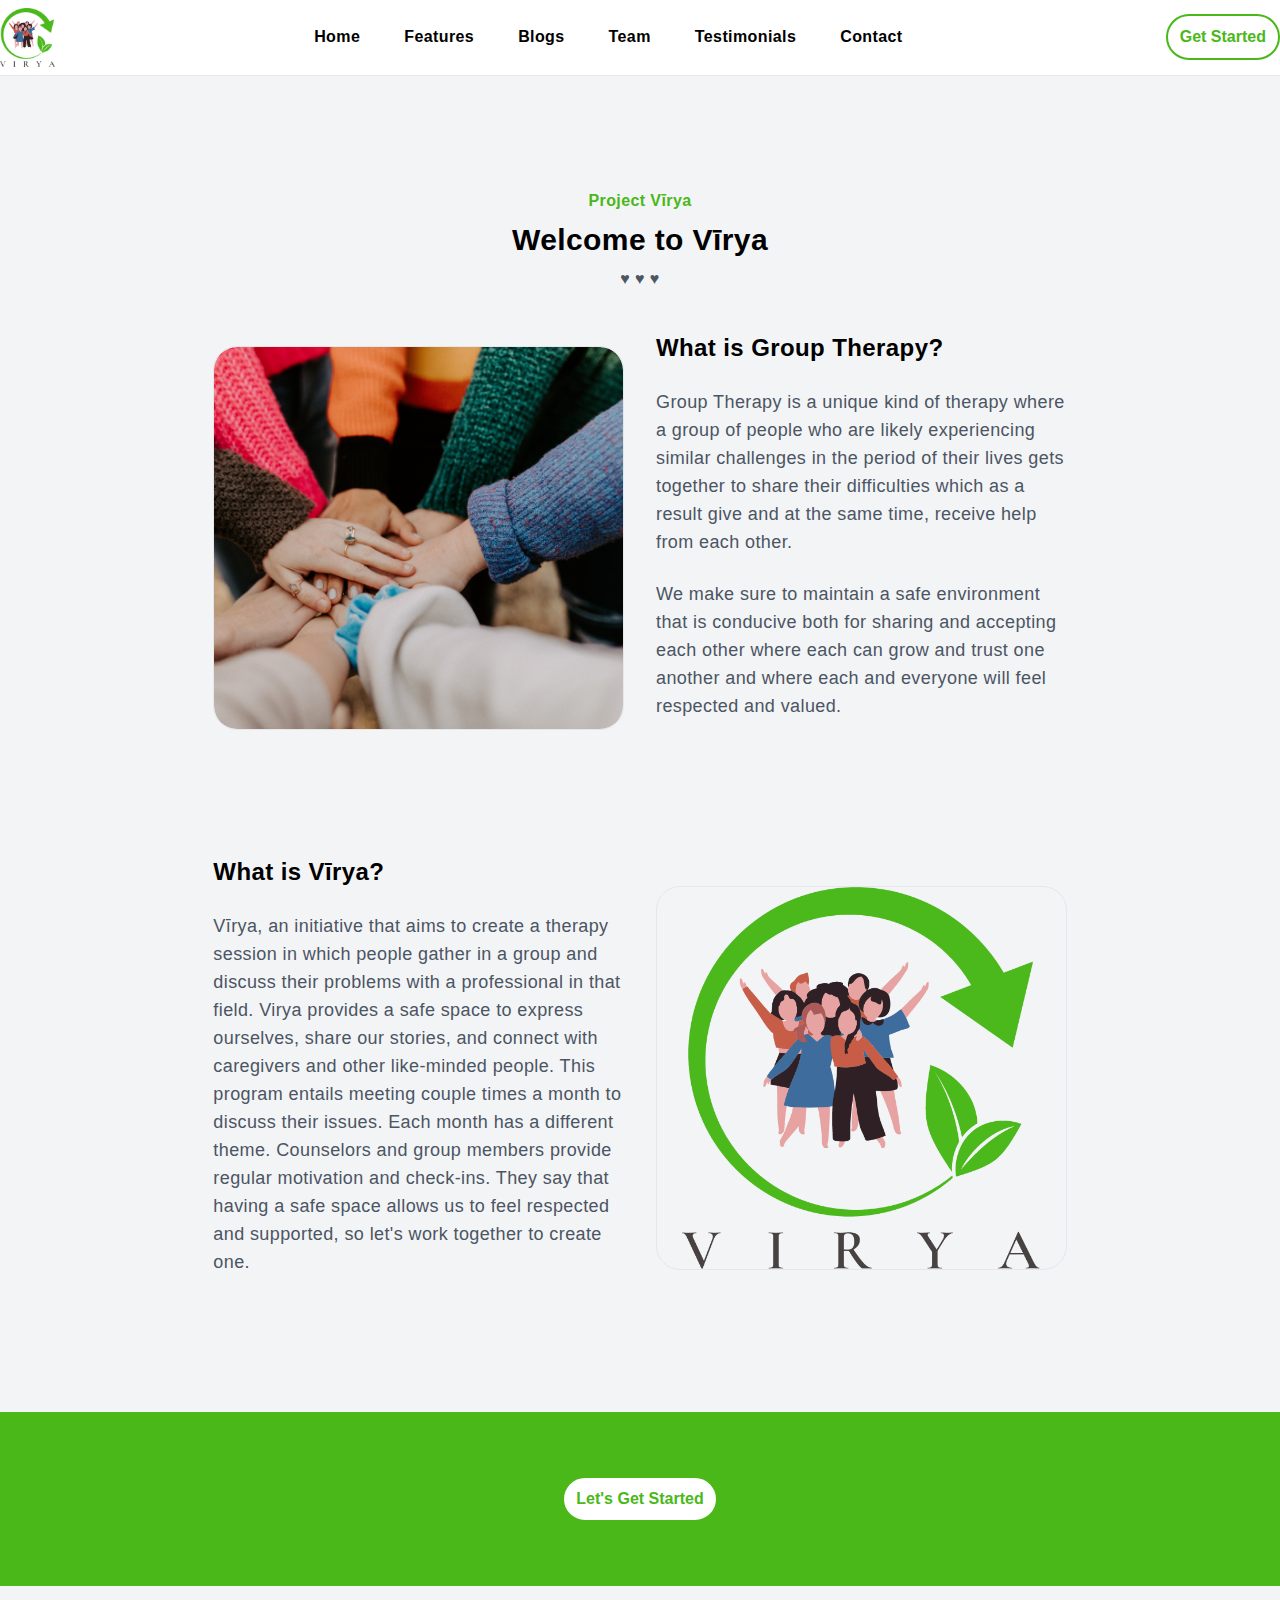
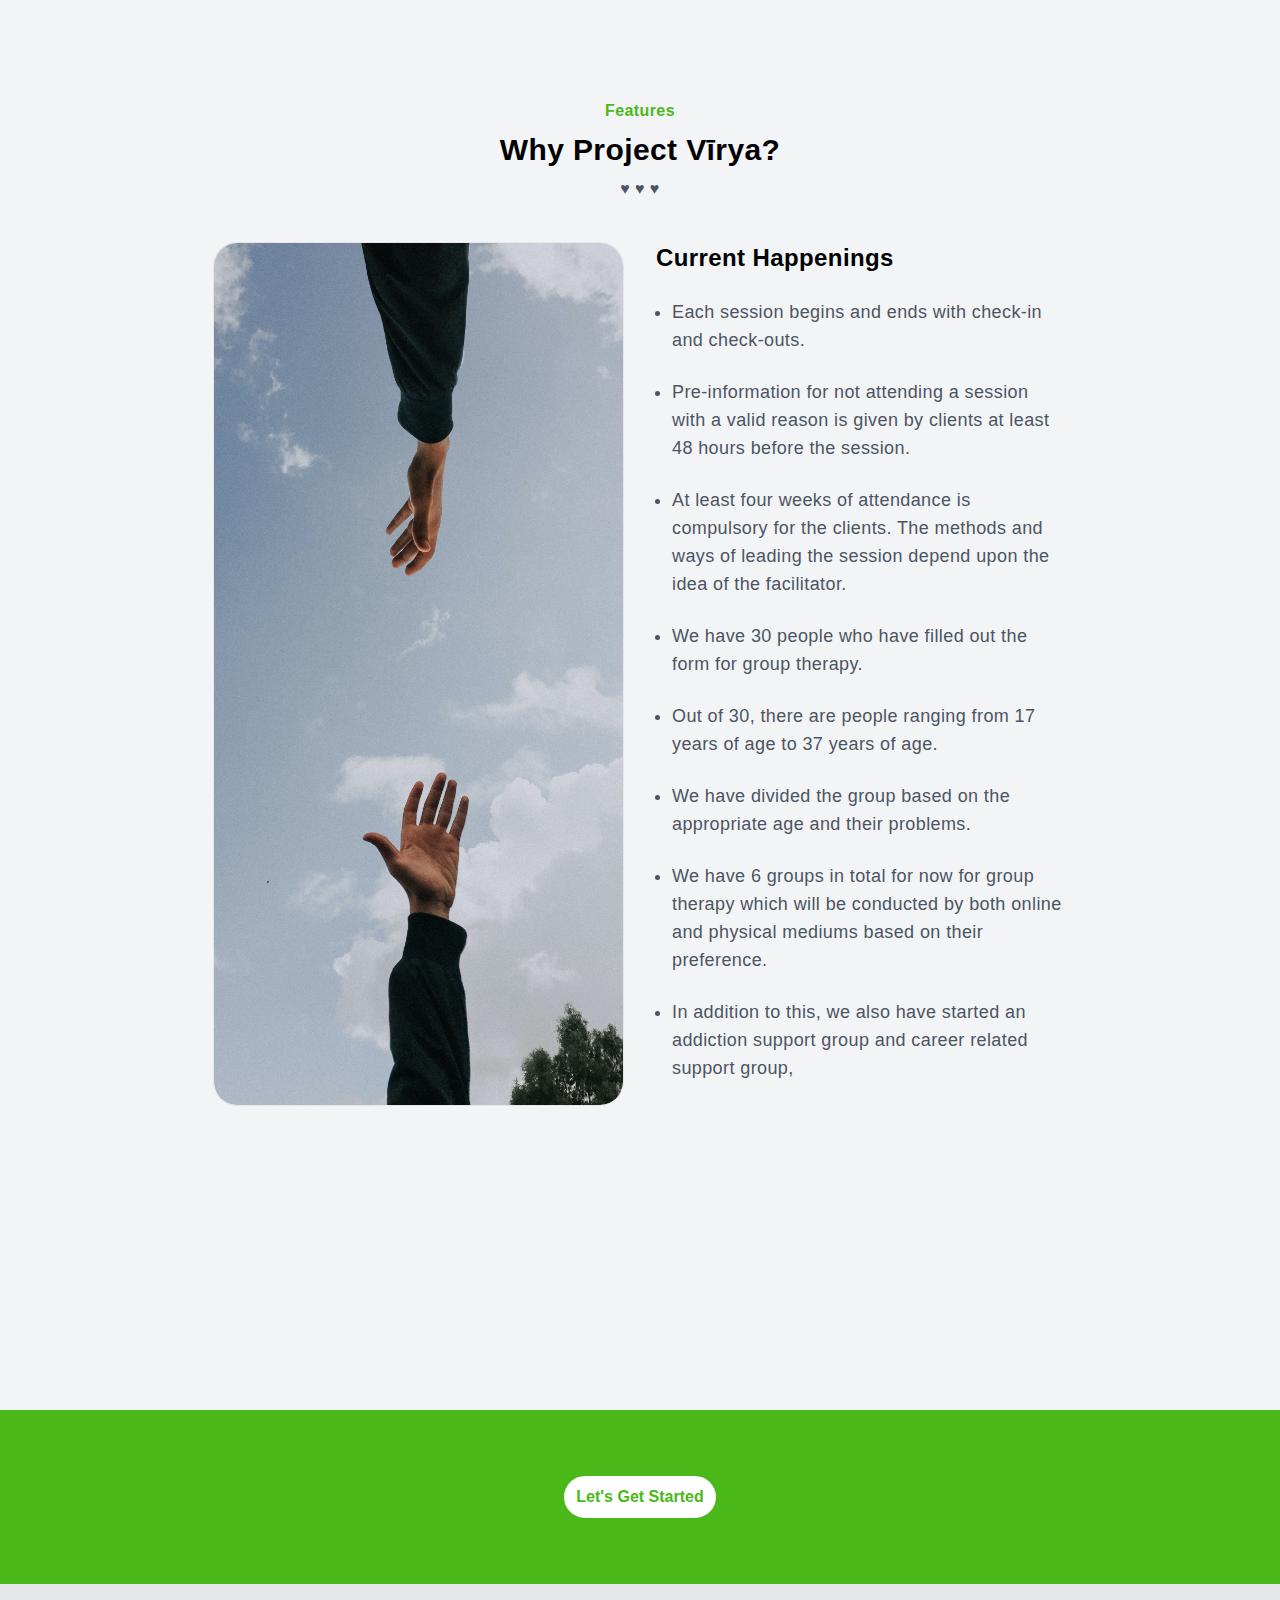
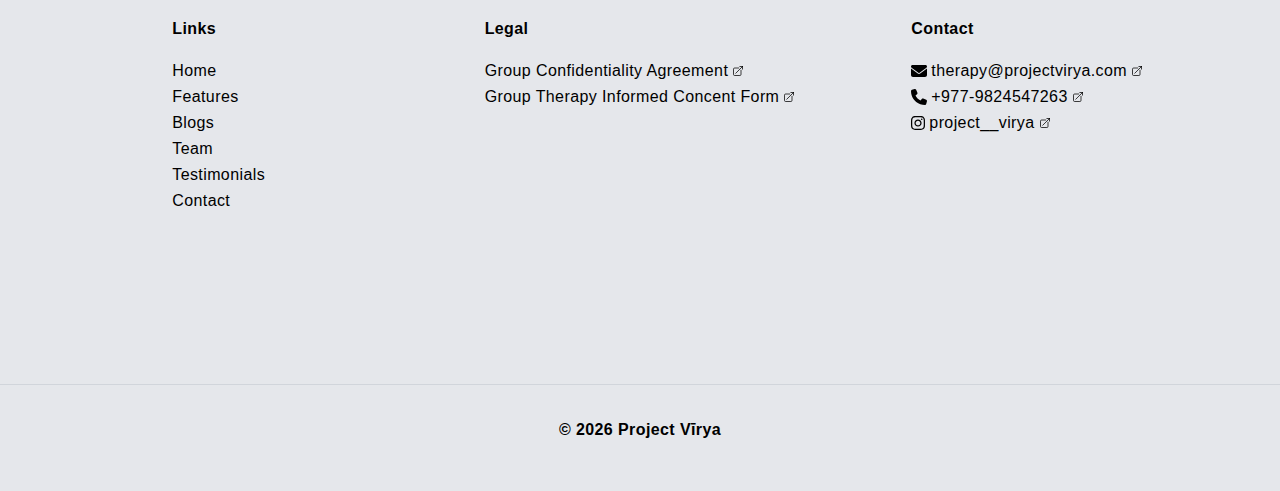
==== commit dcf70b88: "Update from https://github.com/ProjectVirya/project-virya/commit/4181c64ce0ca465d12e8210c917b384c075" ====
--- a/index.html
+++ b/index.html
@@ -1,8 +1,5 @@
-<!DOCTYPE html><html><head><meta charSet="utf-8"/><meta name="viewport" content="width=device-width"/><title>Project Vīrya</title><meta name="description" content="Lets be a color of growth 🌈⭐️ | Support Group |"/><link rel="icon" href="/favicon.ico"/><meta property="og:image" content="/_next/static/media/logo.1f3d2d32.png"/><meta name="next-head-count" content="6"/><link rel="preload" href="/_next/static/css/774c992bd1ec309e.css" as="style"/><link rel="stylesheet" href="/_next/static/css/774c992bd1ec309e.css" data-n-g=""/><link rel="preload" href="/_next/static/css/1d02e64f7bd10ef4.css" as="style"/><link rel="stylesheet" href="/_next/static/css/1d02e64f7bd10ef4.css" data-n-p=""/><noscript data-n-css=""></noscript><script defer="" nomodule="" src="/_next/static/chunks/polyfills-c67a75d1b6f99dc8.js"></script><script src="/_next/static/chunks/webpack-8fa1640cc84ba8fe.js" defer=""></script><script src="/_next/static/chunks/framework-3b5a00d5d7e8d93b.js" defer=""></script><script src="/_next/static/chunks/main-7f42b959b0669217.js" defer=""></script><script src="/_next/static/chunks/pages/_app-31332e65ec69d2d2.js" defer=""></script><script src="/_next/static/chunks/pages/index-f0335665d554e21a.js" defer=""></script><script src="/_next/static/laYeOcRqatod3IN66ceud/_buildManifest.js" defer=""></script><script src="/_next/static/laYeOcRqatod3IN66ceud/_ssgManifest.js" defer=""></script></head><body><div id="__next"><div class="container-fluid flex flex-col justify-between flex-grow"><nav class="bg-white border-b sticky top-0 z-20"><div class="container mx-auto flex items-center sm:flex-grow px-8 lg:px-0"><div class="p-2 sm:pl-0"><a href="/"><img alt="Project Virya" src="/_next/static/media/logo.1f3d2d32.png" width="55" height="59" decoding="async" data-nimg="1" loading="lazy" style="color:transparent"/></a></div><div class="hidden py-3 lg:flex lg:justify-center lg:gap-8 lg:flex-grow "><a class=" pr-3 hover:text-virya font-bold text-virya " href="/">Home</a><a class=" pr-3 hover:text-virya font-bold " href="/features">Features</a><a class=" pr-3 hover:text-virya font-bold " href="/blogs">Blogs</a><a class=" pr-3 hover:text-virya font-bold " href="/team">Team</a><a class=" pr-3 hover:text-virya font-bold " href="/testimonials">Testimonials</a><a class=" pr-3 hover:text-virya font-bold " href="/contact">Contact</a></div><button class="hover:bg-virya font-bold px-3 py-2 border-2  hover:text-white rounded-full bg-white text-virya border-virya hidden lg:block">Get Started</button><div class="lg:hidden flex justify-end flex-grow items-center gap-2"><a class=" font-bold border-2 text-virya border-virya py-1 px-2 rounded-full hover:bg-virya hover:text-white" href="/get-started">Get Started</a><button id="headlessui-menu-button-:R38m:" type="button" aria-haspopup="menu" aria-expanded="false" data-headlessui-state=""><svg xmlns="http://www.w3.org/2000/svg" fill="none" viewBox="0 0 24 24" stroke-width="1.5" stroke="currentColor" class="w-6 h-6"><path stroke-linecap="round" stroke-linejoin="round" d="M3.75 6.75h16.5M3.75 12h16.5m-16.5 5.25h16.5"></path></svg></button></div></div></nav><main class="flex-grow px-8 lg:px-0"><div class="flex flex-col md:items-center justify-center mt-28 mb-10 "><span class="text-virya font-bold">Project Vīrya</span><span class="text-3xl font-black my-2">Welcome to Vīrya</span><span class="font-normal text-gray-600 md:text-center lg:w-2/3">♥ ♥ ♥</span></div><div class="grid lg:w-4/6 mx-auto grid-cols-1 lg:grid-cols-2 lg:gap-8 mb-28"><div class="flex items-center justify-center  relative mb-6 lg:mb-0"><div class="rounded-3xl w-full flex items-end  min-h-96 h-96  bg-cover bg-clip-padding lg:bg-fit bg-center bg-no-repeat border group" style="background-image:url(&quot;/images/group-hands.jpg&quot;)"><div class="bg-transparent-semi py-1 px-2 rounded-sm text-white mb-6 text-xs hidden group-hover:block">Photo by <a href="https://unsplash.com/@hannahbusing?utm_source=unsplash&utm_medium=referral&utm_content=creditCopyText">Hannah Busing</a> on <a href="https://unsplash.com/photos/Zyx1bK9mqmA?utm_source=unsplash&utm_medium=referral&utm_content=creditCopyText">Unsplash</a></div></div></div><div class=" flex items-center justify-center"><div><h1 class="font-black text-2xl " title="What is Group Therapy?">What is Group Therapy?</h1><div class="HtmlRender_markdown__dTZWD "><p>Group Therapy is a unique kind of therapy where a group of people who are likely experiencing similar challenges in the period of their lives gets together to share their difficulties which as a result give and at the same time, receive help from each other.</p>
-<p>We make sure to maintain a safe environment that is conducive both for sharing and accepting each other where each can grow and trust one another and where each and everyone will feel respected and valued.</p></div></div></div></div><div class="grid lg:w-4/6 mx-auto grid-cols-1 lg:grid-cols-2 lg:gap-8 mb-28"><div class="flex items-center justify-center  relative mb-6 lg:mb-0"><div class="rounded-3xl w-full flex items-end  min-h-96 h-96  bg-contain p-4 lg:bg-fit bg-center bg-no-repeat border group" style="background-image:url(&quot;/_next/static/media/logo.1f3d2d32.png&quot;)"></div></div><div class="lg:-order-1 flex items-center justify-center"><div><h1 class="font-black text-2xl " title="What is Vīrya?">What is Vīrya?</h1><div class="HtmlRender_markdown__dTZWD "><p>Vīrya, an initiative that aims to create a therapy session in which people gather in a group  and discuss their problems with a professional in that field. Virya provides a safe space to  express ourselves, share our stories, and connect with caregivers and other like-minded  people. This program entails meeting couple times a month to discuss their issues. Each  month has a different theme. Counselors and group members provide regular motivation  and check-ins. They say that having a safe space allows us to feel respected and supported,  so let's work together to create one. </p></div></div></div></div><div class="grid lg:w-4/6 mx-auto grid-cols-1 lg:grid-cols-2 lg:gap-8 mb-28"><div class="flex items-center justify-center  relative mb-6 lg:mb-0"><div class="rounded-3xl w-full flex items-end  min-h-96 h-96  bg-cover bg-clip-padding lg:bg-fit bg-center bg-no-repeat border group" style="background-image:url(&quot;images/consult.jpg&quot;)"><div class="bg-transparent-semi py-1 px-2 rounded-sm text-white mb-6 text-xs hidden group-hover:block">Photo by <a href="https://unsplash.com/@rosiesun?utm_source=unsplash&utm_medium=referral&utm_content=creditCopyText">Rosie Sun</a> on <a href="https://unsplash.com/photos/rTwhmFSoXC8?utm_source=unsplash&utm_medium=referral&utm_content=creditCopyText">Unsplash</a></div></div></div><div class=" flex items-center justify-center"><div><h1 class="font-black text-2xl " title="Journey">Journey</h1><div class="HtmlRender_markdown__dTZWD "><p>In 2019, I felt very low and felt that I didnt have a future, wasnt good at anything in additional to the covid stress. My mental health detoriated. It hits you all of a sudden. It’s the middle of the day, you’re surrounded by friends and the sun is out. But something isn’t right. There is this feeling, a very uncomfortable feeling in your mind, in the pit of your stomach. You want to leave and go somewhere that is quiet and dark.</p>
-<p>I always thoughts my problems were big. I always thought I was alone in this journey. When I was doing my therapy session with my therapist, I always used to ask him if there’s anyone who is going through the same thing. I would ask him whether he would connect me to that person who is going through the same things as I was going. Because that time , I was desperately trying to find someone who ì would relate or feel that I wasnt alone in this world and theres is light, healing and hope.</p>
-<p>I couldn’t speak to my parents about it because I thought I would be a disappointment , was scared of their reactions, will be angry or won’t take me seriously. Like me, many other struggle to express about their mental health with their parents for various reasons which is why we don’t have money to go to therapy. the therapy fees are very expensive. As students are not earning money, which is why lot of them don’t get to go the therapy sessions.</p>
-<p>In this way my friend and I decided to create a platform where people experiencing similar issues could connect and support one another, with the assistance of a therapist.</p></div></div></div></div><div class="w-full p-16 mx-auto flex items-center justify-center bg-virya"><button class="hover:bg-virya font-bold px-3 py-2 border-2  hover:text-white rounded-full bg-white text-virya border-virya hover:border-white">Let&#x27;s Get Started</button></div><div class="flex flex-col md:items-center justify-center mt-28 mb-10 "><span class="text-virya font-bold">Features</span><span class="text-3xl font-black my-2">Why Project Vīrya?</span><span class="font-normal text-gray-600 md:text-center lg:w-2/3">♥ ♥ ♥</span></div><div class="grid lg:w-4/6 mx-auto grid-cols-1 lg:grid-cols-2 lg:gap-8 mb-28"><div class="flex items-stretch justify-center  relative mb-6 lg:mb-0"><div class="rounded-3xl w-full flex items-end  lg:h-full min-h-96 h-96  bg-cover bg-clip-padding lg:bg-fit bg-center bg-no-repeat border group" style="background-image:url(&quot;/images/hero.jpg&quot;)"><div class="bg-transparent-semi py-1 px-2 rounded-sm text-white mb-6 text-xs hidden group-hover:block">Photo by <a href="https://unsplash.com/@youssefnaddam?utm_source=unsplash&utm_medium=referral&utm_content=creditCopyText">youssef naddam</a> on <a href="https://unsplash.com/photos/iJ2IG8ckCpA?utm_source=unsplash&utm_medium=referral&utm_content=creditCopyText">Unsplash</a></div></div></div><div class=" flex items-center justify-center"><div><h1 class="font-black text-2xl " title="Current Happenings">Current Happenings</h1><div class="HtmlRender_markdown__dTZWD "><ul>
+<!DOCTYPE html><html><head><meta charSet="utf-8"/><meta name="viewport" content="width=device-width"/><title>Project Vīrya</title><meta name="description" content="Lets be a color of growth 🌈⭐️ | Support Group |"/><link rel="icon" href="/favicon.ico"/><meta property="og:image" content="/_next/static/media/logo.1f3d2d32.png"/><meta name="next-head-count" content="6"/><link rel="preload" href="/_next/static/css/29c893a6d286ea4f.css" as="style"/><link rel="stylesheet" href="/_next/static/css/29c893a6d286ea4f.css" data-n-g=""/><link rel="preload" href="/_next/static/css/1d02e64f7bd10ef4.css" as="style"/><link rel="stylesheet" href="/_next/static/css/1d02e64f7bd10ef4.css" data-n-p=""/><noscript data-n-css=""></noscript><script defer="" nomodule="" src="/_next/static/chunks/polyfills-c67a75d1b6f99dc8.js"></script><script src="/_next/static/chunks/webpack-8fa1640cc84ba8fe.js" defer=""></script><script src="/_next/static/chunks/framework-3b5a00d5d7e8d93b.js" defer=""></script><script src="/_next/static/chunks/main-7f42b959b0669217.js" defer=""></script><script src="/_next/static/chunks/pages/_app-31332e65ec69d2d2.js" defer=""></script><script src="/_next/static/chunks/pages/index-f0335665d554e21a.js" defer=""></script><script src="/_next/static/S9Hi102FiQ75AtNrJ15oa/_buildManifest.js" defer=""></script><script src="/_next/static/S9Hi102FiQ75AtNrJ15oa/_ssgManifest.js" defer=""></script></head><body><div id="__next"><div class="container-fluid flex flex-col justify-between flex-grow"><nav class="bg-white border-b sticky top-0 z-20"><div class="container mx-auto flex items-center sm:flex-grow px-8 lg:px-0"><div class="p-2 sm:pl-0"><a href="/"><img alt="Project Virya" src="/_next/static/media/logo.1f3d2d32.png" width="55" height="59" decoding="async" data-nimg="1" loading="lazy" style="color:transparent"/></a></div><div class="hidden py-3 lg:flex lg:justify-center lg:gap-8 lg:flex-grow "><a class=" pr-3 hover:text-virya font-bold text-virya " href="/">Home</a><a class=" pr-3 hover:text-virya font-bold " href="/features">Features</a><a class=" pr-3 hover:text-virya font-bold " href="/blogs">Blogs</a><a class=" pr-3 hover:text-virya font-bold " href="/team">Team</a><a class=" pr-3 hover:text-virya font-bold " href="/testimonials">Testimonials</a><a class=" pr-3 hover:text-virya font-bold " href="/contact">Contact</a></div><button class="hover:bg-virya font-bold px-3 py-2 border-2  hover:text-white rounded-full bg-white text-virya border-virya hidden lg:block">Get Started</button><div class="lg:hidden flex justify-end flex-grow items-center gap-2"><a class=" font-bold border-2 text-virya border-virya py-1 px-2 rounded-full hover:bg-virya hover:text-white" href="/get-started">Get Started</a><button id="headlessui-menu-button-:R38m:" type="button" aria-haspopup="menu" aria-expanded="false" data-headlessui-state=""><svg xmlns="http://www.w3.org/2000/svg" fill="none" viewBox="0 0 24 24" stroke-width="1.5" stroke="currentColor" class="w-6 h-6"><path stroke-linecap="round" stroke-linejoin="round" d="M3.75 6.75h16.5M3.75 12h16.5m-16.5 5.25h16.5"></path></svg></button></div></div></nav><main class="flex-grow px-8 lg:px-0"><div class="flex flex-col md:items-center justify-center mt-28 mb-10 "><span class="text-virya font-bold">Project Vīrya</span><span class="text-3xl font-black my-2">Welcome to Vīrya</span><span class="font-normal text-gray-600 md:text-center lg:w-2/3">♥ ♥ ♥</span></div><div class="grid lg:w-4/6 mx-auto grid-cols-1 lg:grid-cols-2 lg:gap-8 mb-28"><div class="flex items-center justify-center  relative mb-6 lg:mb-0"><div class="rounded-3xl w-full flex items-end  min-h-96 h-96  bg-cover bg-clip-padding lg:bg-fit bg-center bg-no-repeat border group" style="background-image:url(&quot;/images/group-hands.jpg&quot;)"><div class="bg-transparent-semi py-1 px-2 rounded-sm text-white mb-6 text-xs hidden group-hover:block">Photo by <a href="https://unsplash.com/@hannahbusing?utm_source=unsplash&utm_medium=referral&utm_content=creditCopyText">Hannah Busing</a> on <a href="https://unsplash.com/photos/Zyx1bK9mqmA?utm_source=unsplash&utm_medium=referral&utm_content=creditCopyText">Unsplash</a></div></div></div><div class=" flex items-center justify-center"><div><h1 class="font-black text-2xl " title="What is Group Therapy?">What is Group Therapy?</h1><div class="HtmlRender_markdown__dTZWD "><p>Group Therapy is a unique kind of therapy where a group of people who are likely experiencing similar challenges in the period of their lives gets together to share their difficulties which as a result give and at the same time, receive help from each other.</p>
+<p>We make sure to maintain a safe environment that is conducive both for sharing and accepting each other where each can grow and trust one another and where each and everyone will feel respected and valued.</p></div></div></div></div><div class="grid lg:w-4/6 mx-auto grid-cols-1 lg:grid-cols-2 lg:gap-8 mb-28"><div class="flex items-center justify-center  relative mb-6 lg:mb-0"><div class="rounded-3xl w-full flex items-end  min-h-96 h-96  bg-contain p-4 lg:bg-fit bg-center bg-no-repeat border group" style="background-image:url(&quot;/_next/static/media/logo.1f3d2d32.png&quot;)"></div></div><div class="lg:-order-1 flex items-center justify-center"><div><h1 class="font-black text-2xl " title="What is Vīrya?">What is Vīrya?</h1><div class="HtmlRender_markdown__dTZWD "><p>Vīrya, an initiative that aims to create a therapy session in which people gather in a group  and discuss their problems with a professional in that field. Virya provides a safe space to  express ourselves, share our stories, and connect with caregivers and other like-minded  people. This program entails meeting couple times a month to discuss their issues. Each  month has a different theme. Counselors and group members provide regular motivation  and check-ins. They say that having a safe space allows us to feel respected and supported,  so let's work together to create one. </p></div></div></div></div><div class="w-full p-16 mx-auto flex items-center justify-center bg-virya"><button class="hover:bg-virya font-bold px-3 py-2 border-2  hover:text-white rounded-full bg-white text-virya border-virya hover:border-white">Let&#x27;s Get Started</button></div><div class="flex flex-col md:items-center justify-center mt-28 mb-10 "><span class="text-virya font-bold">Features</span><span class="text-3xl font-black my-2">Why Project Vīrya?</span><span class="font-normal text-gray-600 md:text-center lg:w-2/3">♥ ♥ ♥</span></div><div class="grid lg:w-4/6 mx-auto grid-cols-1 lg:grid-cols-2 lg:gap-8 mb-28"><div class="flex items-stretch justify-center  relative mb-6 lg:mb-0"><div class="rounded-3xl w-full flex items-end  lg:h-full min-h-96 h-96  bg-cover bg-clip-padding lg:bg-fit bg-center bg-no-repeat border group" style="background-image:url(&quot;/images/hero.jpg&quot;)"><div class="bg-transparent-semi py-1 px-2 rounded-sm text-white mb-6 text-xs hidden group-hover:block">Photo by <a href="https://unsplash.com/@youssefnaddam?utm_source=unsplash&utm_medium=referral&utm_content=creditCopyText">youssef naddam</a> on <a href="https://unsplash.com/photos/iJ2IG8ckCpA?utm_source=unsplash&utm_medium=referral&utm_content=creditCopyText">Unsplash</a></div></div></div><div class=" flex items-center justify-center"><div><h1 class="font-black text-2xl " title="Current Happenings">Current Happenings</h1><div class="HtmlRender_markdown__dTZWD "><ul>
 <li>
 <p>Each session begins and ends with check-in and check-outs.</p>
 </li>
@@ -27,4 +24,4 @@
 <li>
 <p>In addition to this, we also have started an addiction support group and career related support group,</p>
 </li>
-</ul></div></div></div></div></main><div class="mt-48"><div class="w-full p-16 mx-auto flex items-center justify-center bg-virya"><button class="hover:bg-virya font-bold px-3 py-2 border-2  hover:text-white rounded-full bg-white text-virya border-virya hover:border-white">Let&#x27;s Get Started</button></div><div class="bg-gray-200 p-8"><div class="container mx-auto grid grid-cols-1 md:grid-cols-3 justify-items-center gap-12 "><div><h2 class="font-bold mb-4 w-full text-center md:text-start">Links</h2><div class="flex flex-col items-center md:items-start"><a class="text-virya" href="/">Home</a><a class="" href="/features">Features</a><a class="" href="/blogs">Blogs</a><a class="" href="/team">Team</a><a class="" href="/testimonials">Testimonials</a><a class="" href="/contact">Contact</a></div></div><div><h2 class="font-bold mb-4 w-full text-center md:text-start">Legal</h2><div class="flex flex-col items-center md:items-start"><a href="virya-group-confidentiality-agreement.pdf" target="_blank" rel="noreferrer noopener" class="flex gap-1 ">Group Confidentiality Agreement <img alt="external" width="12" src="/_next/static/media/right-top-arrow.e26cf112.svg"/></a><a href="virya-group-therapy-informed-consent-form.pdf" target="_blank" rel="noreferrer noopener" class="flex gap-1 ">Group Therapy Informed Concent Form<img alt="external" width="12" src="/_next/static/media/right-top-arrow.e26cf112.svg"/></a></div></div><div><h2 class="font-bold mb-4 w-full text-center md:text-start">Contact</h2><div class="flex flex-col items-center md:items-start"><a target="_blank" rel="noreferrer noopener" href="mailto:therapy@projectvirya.com?subject=Contact%20|%Project Vīrya" class="flex gap-1 flex items-center gap-2"><svg aria-hidden="true" focusable="false" data-prefix="fas" data-icon="envelope" class="svg-inline--fa fa-envelope " role="img" xmlns="http://www.w3.org/2000/svg" viewBox="0 0 512 512"><path fill="currentColor" d="M48 64C21.5 64 0 85.5 0 112c0 15.1 7.1 29.3 19.2 38.4L236.8 313.6c11.4 8.5 27 8.5 38.4 0L492.8 150.4c12.1-9.1 19.2-23.3 19.2-38.4c0-26.5-21.5-48-48-48H48zM0 176V384c0 35.3 28.7 64 64 64H448c35.3 0 64-28.7 64-64V176L294.4 339.2c-22.8 17.1-54 17.1-76.8 0L0 176z"></path></svg>therapy@projectvirya.com<!-- --> <img alt="external" width="12" src="/_next/static/media/right-top-arrow.e26cf112.svg"/></a><a target="_blank" rel="noreferrer noopener" href="tel:+977-9824547263" class="flex gap-1 flex items-center gap-2"><svg aria-hidden="true" focusable="false" data-prefix="fas" data-icon="phone" class="svg-inline--fa fa-phone " role="img" xmlns="http://www.w3.org/2000/svg" viewBox="0 0 512 512"><path fill="currentColor" d="M164.9 24.6c-7.7-18.6-28-28.5-47.4-23.2l-88 24C12.1 30.2 0 46 0 64C0 311.4 200.6 512 448 512c18 0 33.8-12.1 38.6-29.5l24-88c5.3-19.4-4.6-39.7-23.2-47.4l-96-40c-16.3-6.8-35.2-2.1-46.3 11.6L304.7 368C234.3 334.7 177.3 277.7 144 207.3L193.3 167c13.7-11.2 18.4-30 11.6-46.3l-40-96z"></path></svg>+977-9824547263<!-- --> <img alt="external" width="12" src="/_next/static/media/right-top-arrow.e26cf112.svg"/></a><a href="https://www.instagram.com/project__virya/" class="flex gap-1 flex items-center gap-2"><svg aria-hidden="true" focusable="false" data-prefix="fab" data-icon="instagram" class="svg-inline--fa fa-instagram " role="img" xmlns="http://www.w3.org/2000/svg" viewBox="0 0 448 512"><path fill="currentColor" d="M224.1 141c-63.6 0-114.9 51.3-114.9 114.9s51.3 114.9 114.9 114.9S339 319.5 339 255.9 287.7 141 224.1 141zm0 189.6c-41.1 0-74.7-33.5-74.7-74.7s33.5-74.7 74.7-74.7 74.7 33.5 74.7 74.7-33.6 74.7-74.7 74.7zm146.4-194.3c0 14.9-12 26.8-26.8 26.8-14.9 0-26.8-12-26.8-26.8s12-26.8 26.8-26.8 26.8 12 26.8 26.8zm76.1 27.2c-1.7-35.9-9.9-67.7-36.2-93.9-26.2-26.2-58-34.4-93.9-36.2-37-2.1-147.9-2.1-184.9 0-35.8 1.7-67.6 9.9-93.9 36.1s-34.4 58-36.2 93.9c-2.1 37-2.1 147.9 0 184.9 1.7 35.9 9.9 67.7 36.2 93.9s58 34.4 93.9 36.2c37 2.1 147.9 2.1 184.9 0 35.9-1.7 67.7-9.9 93.9-36.2 26.2-26.2 34.4-58 36.2-93.9 2.1-37 2.1-147.8 0-184.8zM398.8 388c-7.8 19.6-22.9 34.7-42.6 42.6-29.5 11.7-99.5 9-132.1 9s-102.7 2.6-132.1-9c-19.6-7.8-34.7-22.9-42.6-42.6-11.7-29.5-9-99.5-9-132.1s-2.6-102.7 9-132.1c7.8-19.6 22.9-34.7 42.6-42.6 29.5-11.7 99.5-9 132.1-9s102.7-2.6 132.1 9c19.6 7.8 34.7 22.9 42.6 42.6 11.7 29.5 9 99.5 9 132.1s2.7 102.7-9 132.1z"></path></svg>project__virya<img alt="external" width="12" src="/_next/static/media/right-top-arrow.e26cf112.svg"/></a><div class="mt-4"><iframe src="https://www.google.com/maps/embed?pb=!1m18!1m12!1m3!1d3531.6032491676983!2d85.32925401559167!3d27.72953368278267!2m3!1f0!2f0!3f0!3m2!1i1024!2i768!4f13.1!3m3!1m2!1s0x39eb19e3ff83574d%3A0x23e6caecc2eba3c0!2sRem.work%20HQ!5e0!3m2!1sen!2snp!4v1672118057353!5m2!1sen!2snp" class="w-full" height="200" style="border:0" allowfullscreen="" loading="lazy" referrerPolicy="no-referrer-when-downgrade"></iframe></div></div></div></div></div><div class="flex items-center justify-center bg-gray-200 border-t border-gray-300 pt-8 pb-12 font-semibold">© <!-- -->2022<!-- --> <!-- -->Project Vīrya</div></div></div></div><script id="__NEXT_DATA__" type="application/json">{"props":{"pageProps":{"contents":[{"data":{"title":"What is Group Therapy?","image":{"src":"/images/group-hands.jpg","attribution":"Photo by \u003ca href=\"https://unsplash.com/@hannahbusing?utm_source=unsplash\u0026utm_medium=referral\u0026utm_content=creditCopyText\"\u003eHannah Busing\u003c/a\u003e on \u003ca href=\"https://unsplash.com/photos/Zyx1bK9mqmA?utm_source=unsplash\u0026utm_medium=referral\u0026utm_content=creditCopyText\"\u003eUnsplash\u003c/a\u003e"},"feature":true,"excerpt":"","order":0,"date":"","slug":"_data/home/what-is-group-therapy"},"content":"\u003cp\u003eGroup Therapy is a unique kind of therapy where a group of people who are likely experiencing similar challenges in the period of their lives gets together to share their difficulties which as a result give and at the same time, receive help from each other.\u003c/p\u003e\n\u003cp\u003eWe make sure to maintain a safe environment that is conducive both for sharing and accepting each other where each can grow and trust one another and where each and everyone will feel respected and valued.\u003c/p\u003e"},{"data":{"title":"What is Vīrya?","image":{"src":"","attribution":""},"feature":true,"excerpt":"","order":1,"date":"","slug":"_data/home/what-is-virya"},"content":"\u003cp\u003eVīrya, an initiative that aims to create a therapy session in which people gather in a group  and discuss their problems with a professional in that field. Virya provides a safe space to  express ourselves, share our stories, and connect with caregivers and other like-minded  people. This program entails meeting couple times a month to discuss their issues. Each  month has a different theme. Counselors and group members provide regular motivation  and check-ins. They say that having a safe space allows us to feel respected and supported,  so let's work together to create one. \u003c/p\u003e"},{"data":{"title":"Journey","image":{"src":"images/consult.jpg","attribution":"Photo by \u003ca href=\"https://unsplash.com/@rosiesun?utm_source=unsplash\u0026utm_medium=referral\u0026utm_content=creditCopyText\"\u003eRosie Sun\u003c/a\u003e on \u003ca href=\"https://unsplash.com/photos/rTwhmFSoXC8?utm_source=unsplash\u0026utm_medium=referral\u0026utm_content=creditCopyText\"\u003eUnsplash\u003c/a\u003e"},"feature":true,"excerpt":"","order":2,"date":"","slug":"_data/home/how-it-started"},"content":"\u003cp\u003eIn 2019, I felt very low and felt that I didnt have a future, wasnt good at anything in additional to the covid stress. My mental health detoriated. It hits you all of a sudden. It’s the middle of the day, you’re surrounded by friends and the sun is out. But something isn’t right. There is this feeling, a very uncomfortable feeling in your mind, in the pit of your stomach. You want to leave and go somewhere that is quiet and dark.\u003c/p\u003e\n\u003cp\u003eI always thoughts my problems were big. I always thought I was alone in this journey. When I was doing my therapy session with my therapist, I always used to ask him if there’s anyone who is going through the same thing. I would ask him whether he would connect me to that person who is going through the same things as I was going. Because that time , I was desperately trying to find someone who ì would relate or feel that I wasnt alone in this world and theres is light, healing and hope.\u003c/p\u003e\n\u003cp\u003eI couldn’t speak to my parents about it because I thought I would be a disappointment , was scared of their reactions, will be angry or won’t take me seriously. Like me, many other struggle to express about their mental health with their parents for various reasons which is why we don’t have money to go to therapy. the therapy fees are very expensive. As students are not earning money, which is why lot of them don’t get to go the therapy sessions.\u003c/p\u003e\n\u003cp\u003eIn this way my friend and I decided to create a platform where people experiencing similar issues could connect and support one another, with the assistance of a therapist.\u003c/p\u003e"}],"features":[{"data":{"title":"Current Happenings","image":{"src":"/images/hero.jpg","attribution":"Photo by \u003ca href=\"https://unsplash.com/@youssefnaddam?utm_source=unsplash\u0026utm_medium=referral\u0026utm_content=creditCopyText\"\u003eyoussef naddam\u003c/a\u003e on \u003ca href=\"https://unsplash.com/photos/iJ2IG8ckCpA?utm_source=unsplash\u0026utm_medium=referral\u0026utm_content=creditCopyText\"\u003eUnsplash\u003c/a\u003e"},"feature":true,"excerpt":"Each session begins and ends with check-in and check-outs","order":2,"date":"","slug":"_data/features/current-happenings"},"content":"\u003cul\u003e\n\u003cli\u003e\n\u003cp\u003eEach session begins and ends with check-in and check-outs.\u003c/p\u003e\n\u003c/li\u003e\n\u003cli\u003e\n\u003cp\u003ePre-information for not attending a session with a valid reason is given by clients at least 48 hours before the session.\u003c/p\u003e\n\u003c/li\u003e\n\u003cli\u003e\n\u003cp\u003eAt least four weeks of attendance is compulsory for the clients. The methods and ways of leading the session depend upon the idea of the facilitator.\u003c/p\u003e\n\u003c/li\u003e\n\u003cli\u003e\n\u003cp\u003eWe have 30 people who have filled out the form for group therapy.\u003c/p\u003e\n\u003c/li\u003e\n\u003cli\u003e\n\u003cp\u003eOut of 30, there are people ranging from 17 years of age to 37 years of age.\u003c/p\u003e\n\u003c/li\u003e\n\u003cli\u003e\n\u003cp\u003eWe have divided the group based on the appropriate age and their problems.\u003c/p\u003e\n\u003c/li\u003e\n\u003cli\u003e\n\u003cp\u003eWe have 6 groups in total for now for group therapy which will be conducted by both online and physical mediums based on their preference.\u003c/p\u003e\n\u003c/li\u003e\n\u003cli\u003e\n\u003cp\u003eIn addition to this, we also have started an addiction support group and career related support group,\u003c/p\u003e\n\u003c/li\u003e\n\u003c/ul\u003e"}]},"__N_SSG":true},"page":"/","query":{},"buildId":"laYeOcRqatod3IN66ceud","isFallback":false,"gsp":true,"scriptLoader":[]}</script></body></html>+</ul></div></div></div></div></main><div class="mt-48"><div class="w-full p-16 mx-auto flex items-center justify-center bg-virya"><button class="hover:bg-virya font-bold px-3 py-2 border-2  hover:text-white rounded-full bg-white text-virya border-virya hover:border-white">Let&#x27;s Get Started</button></div><div class="bg-gray-200 p-8"><div class="container mx-auto grid grid-cols-1 md:grid-cols-3 justify-items-center gap-12 "><div><h2 class="font-bold mb-4 w-full text-center md:text-start">Links</h2><div class="flex flex-col items-center md:items-start"><a class="text-virya" href="/">Home</a><a class="" href="/features">Features</a><a class="" href="/blogs">Blogs</a><a class="" href="/team">Team</a><a class="" href="/testimonials">Testimonials</a><a class="" href="/contact">Contact</a></div></div><div><h2 class="font-bold mb-4 w-full text-center md:text-start">Legal</h2><div class="flex flex-col items-center md:items-start"><a href="virya-group-confidentiality-agreement.pdf" target="_blank" rel="noreferrer noopener" class="flex gap-1 ">Group Confidentiality Agreement <img alt="external" width="12" src="/_next/static/media/right-top-arrow.e26cf112.svg"/></a><a href="virya-group-therapy-informed-consent-form.pdf" target="_blank" rel="noreferrer noopener" class="flex gap-1 ">Group Therapy Informed Concent Form<img alt="external" width="12" src="/_next/static/media/right-top-arrow.e26cf112.svg"/></a></div></div><div><h2 class="font-bold mb-4 w-full text-center md:text-start">Contact</h2><div class="flex flex-col items-center md:items-start"><a target="_blank" rel="noreferrer noopener" href="mailto:therapy@projectvirya.com?subject=Contact%20|%Project Vīrya" class="flex gap-1 flex items-center gap-2"><svg aria-hidden="true" focusable="false" data-prefix="fas" data-icon="envelope" class="svg-inline--fa fa-envelope " role="img" xmlns="http://www.w3.org/2000/svg" viewBox="0 0 512 512"><path fill="currentColor" d="M48 64C21.5 64 0 85.5 0 112c0 15.1 7.1 29.3 19.2 38.4L236.8 313.6c11.4 8.5 27 8.5 38.4 0L492.8 150.4c12.1-9.1 19.2-23.3 19.2-38.4c0-26.5-21.5-48-48-48H48zM0 176V384c0 35.3 28.7 64 64 64H448c35.3 0 64-28.7 64-64V176L294.4 339.2c-22.8 17.1-54 17.1-76.8 0L0 176z"></path></svg>therapy@projectvirya.com<!-- --> <img alt="external" width="12" src="/_next/static/media/right-top-arrow.e26cf112.svg"/></a><a target="_blank" rel="noreferrer noopener" href="tel:+977-9824547263" class="flex gap-1 flex items-center gap-2"><svg aria-hidden="true" focusable="false" data-prefix="fas" data-icon="phone" class="svg-inline--fa fa-phone " role="img" xmlns="http://www.w3.org/2000/svg" viewBox="0 0 512 512"><path fill="currentColor" d="M164.9 24.6c-7.7-18.6-28-28.5-47.4-23.2l-88 24C12.1 30.2 0 46 0 64C0 311.4 200.6 512 448 512c18 0 33.8-12.1 38.6-29.5l24-88c5.3-19.4-4.6-39.7-23.2-47.4l-96-40c-16.3-6.8-35.2-2.1-46.3 11.6L304.7 368C234.3 334.7 177.3 277.7 144 207.3L193.3 167c13.7-11.2 18.4-30 11.6-46.3l-40-96z"></path></svg>+977-9824547263<!-- --> <img alt="external" width="12" src="/_next/static/media/right-top-arrow.e26cf112.svg"/></a><a href="https://www.instagram.com/project__virya/" class="flex gap-1 flex items-center gap-2"><svg aria-hidden="true" focusable="false" data-prefix="fab" data-icon="instagram" class="svg-inline--fa fa-instagram " role="img" xmlns="http://www.w3.org/2000/svg" viewBox="0 0 448 512"><path fill="currentColor" d="M224.1 141c-63.6 0-114.9 51.3-114.9 114.9s51.3 114.9 114.9 114.9S339 319.5 339 255.9 287.7 141 224.1 141zm0 189.6c-41.1 0-74.7-33.5-74.7-74.7s33.5-74.7 74.7-74.7 74.7 33.5 74.7 74.7-33.6 74.7-74.7 74.7zm146.4-194.3c0 14.9-12 26.8-26.8 26.8-14.9 0-26.8-12-26.8-26.8s12-26.8 26.8-26.8 26.8 12 26.8 26.8zm76.1 27.2c-1.7-35.9-9.9-67.7-36.2-93.9-26.2-26.2-58-34.4-93.9-36.2-37-2.1-147.9-2.1-184.9 0-35.8 1.7-67.6 9.9-93.9 36.1s-34.4 58-36.2 93.9c-2.1 37-2.1 147.9 0 184.9 1.7 35.9 9.9 67.7 36.2 93.9s58 34.4 93.9 36.2c37 2.1 147.9 2.1 184.9 0 35.9-1.7 67.7-9.9 93.9-36.2 26.2-26.2 34.4-58 36.2-93.9 2.1-37 2.1-147.8 0-184.8zM398.8 388c-7.8 19.6-22.9 34.7-42.6 42.6-29.5 11.7-99.5 9-132.1 9s-102.7 2.6-132.1-9c-19.6-7.8-34.7-22.9-42.6-42.6-11.7-29.5-9-99.5-9-132.1s-2.6-102.7 9-132.1c7.8-19.6 22.9-34.7 42.6-42.6 29.5-11.7 99.5-9 132.1-9s102.7-2.6 132.1 9c19.6 7.8 34.7 22.9 42.6 42.6 11.7 29.5 9 99.5 9 132.1s2.7 102.7-9 132.1z"></path></svg>project__virya<img alt="external" width="12" src="/_next/static/media/right-top-arrow.e26cf112.svg"/></a><div class="mt-4"><iframe src="https://www.google.com/maps/embed?pb=!1m18!1m12!1m3!1d3531.6032491676983!2d85.32925401559167!3d27.72953368278267!2m3!1f0!2f0!3f0!3m2!1i1024!2i768!4f13.1!3m3!1m2!1s0x39eb19e3ff83574d%3A0x23e6caecc2eba3c0!2sRem.work%20HQ!5e0!3m2!1sen!2snp!4v1672118057353!5m2!1sen!2snp" class="w-full" height="200" style="border:0" allowfullscreen="" loading="lazy" referrerPolicy="no-referrer-when-downgrade"></iframe></div></div></div></div></div><div class="flex items-center justify-center bg-gray-200 border-t border-gray-300 pt-8 pb-12 font-semibold">© <!-- -->2023<!-- --> <!-- -->Project Vīrya</div></div></div></div><script id="__NEXT_DATA__" type="application/json">{"props":{"pageProps":{"contents":[{"data":{"title":"What is Group Therapy?","image":{"src":"/images/group-hands.jpg","attribution":"Photo by \u003ca href=\"https://unsplash.com/@hannahbusing?utm_source=unsplash\u0026utm_medium=referral\u0026utm_content=creditCopyText\"\u003eHannah Busing\u003c/a\u003e on \u003ca href=\"https://unsplash.com/photos/Zyx1bK9mqmA?utm_source=unsplash\u0026utm_medium=referral\u0026utm_content=creditCopyText\"\u003eUnsplash\u003c/a\u003e"},"feature":true,"excerpt":"","order":0,"date":"","slug":"_data/home/what-is-group-therapy"},"content":"\u003cp\u003eGroup Therapy is a unique kind of therapy where a group of people who are likely experiencing similar challenges in the period of their lives gets together to share their difficulties which as a result give and at the same time, receive help from each other.\u003c/p\u003e\n\u003cp\u003eWe make sure to maintain a safe environment that is conducive both for sharing and accepting each other where each can grow and trust one another and where each and everyone will feel respected and valued.\u003c/p\u003e"},{"data":{"title":"What is Vīrya?","image":{"src":"","attribution":""},"feature":true,"excerpt":"","order":1,"date":"","slug":"_data/home/what-is-virya"},"content":"\u003cp\u003eVīrya, an initiative that aims to create a therapy session in which people gather in a group  and discuss their problems with a professional in that field. Virya provides a safe space to  express ourselves, share our stories, and connect with caregivers and other like-minded  people. This program entails meeting couple times a month to discuss their issues. Each  month has a different theme. Counselors and group members provide regular motivation  and check-ins. They say that having a safe space allows us to feel respected and supported,  so let's work together to create one. \u003c/p\u003e"}],"features":[{"data":{"title":"Current Happenings","image":{"src":"/images/hero.jpg","attribution":"Photo by \u003ca href=\"https://unsplash.com/@youssefnaddam?utm_source=unsplash\u0026utm_medium=referral\u0026utm_content=creditCopyText\"\u003eyoussef naddam\u003c/a\u003e on \u003ca href=\"https://unsplash.com/photos/iJ2IG8ckCpA?utm_source=unsplash\u0026utm_medium=referral\u0026utm_content=creditCopyText\"\u003eUnsplash\u003c/a\u003e"},"feature":true,"excerpt":"Each session begins and ends with check-in and check-outs","order":2,"date":"","slug":"_data/features/current-happenings"},"content":"\u003cul\u003e\n\u003cli\u003e\n\u003cp\u003eEach session begins and ends with check-in and check-outs.\u003c/p\u003e\n\u003c/li\u003e\n\u003cli\u003e\n\u003cp\u003ePre-information for not attending a session with a valid reason is given by clients at least 48 hours before the session.\u003c/p\u003e\n\u003c/li\u003e\n\u003cli\u003e\n\u003cp\u003eAt least four weeks of attendance is compulsory for the clients. The methods and ways of leading the session depend upon the idea of the facilitator.\u003c/p\u003e\n\u003c/li\u003e\n\u003cli\u003e\n\u003cp\u003eWe have 30 people who have filled out the form for group therapy.\u003c/p\u003e\n\u003c/li\u003e\n\u003cli\u003e\n\u003cp\u003eOut of 30, there are people ranging from 17 years of age to 37 years of age.\u003c/p\u003e\n\u003c/li\u003e\n\u003cli\u003e\n\u003cp\u003eWe have divided the group based on the appropriate age and their problems.\u003c/p\u003e\n\u003c/li\u003e\n\u003cli\u003e\n\u003cp\u003eWe have 6 groups in total for now for group therapy which will be conducted by both online and physical mediums based on their preference.\u003c/p\u003e\n\u003c/li\u003e\n\u003cli\u003e\n\u003cp\u003eIn addition to this, we also have started an addiction support group and career related support group,\u003c/p\u003e\n\u003c/li\u003e\n\u003c/ul\u003e"}]},"__N_SSG":true},"page":"/","query":{},"buildId":"S9Hi102FiQ75AtNrJ15oa","isFallback":false,"gsp":true,"scriptLoader":[]}</script></body></html>--- a/_next/static/css/29c893a6d286ea4f.css
+++ b/_next/static/css/29c893a6d286ea4f.css
@@ -0,0 +1,3 @@
+/*
+! tailwindcss v3.2.4 | MIT License | https://tailwindcss.com
+*/*,:after,:before{box-sizing:border-box;border:0 solid #e5e7eb}:after,:before{--tw-content:""}html{line-height:1.5;-webkit-text-size-adjust:100%;-moz-tab-size:4;-o-tab-size:4;tab-size:4;font-family:ui-sans-serif,system-ui,-apple-system,BlinkMacSystemFont,Segoe UI,Roboto,Helvetica Neue,Arial,Noto Sans,sans-serif,Apple Color Emoji,Segoe UI Emoji,Segoe UI Symbol,Noto Color Emoji;font-feature-settings:normal}body{margin:0;line-height:inherit}hr{height:0;color:inherit;border-top-width:1px}abbr:where([title]){-webkit-text-decoration:underline dotted;text-decoration:underline dotted}h1,h2,h3,h4,h5,h6{font-size:inherit;font-weight:inherit}a{color:inherit;text-decoration:inherit}b,strong{font-weight:bolder}code,kbd,pre,samp{font-family:ui-monospace,SFMono-Regular,Menlo,Monaco,Consolas,Liberation Mono,Courier New,monospace;font-size:1em}small{font-size:80%}sub,sup{font-size:75%;line-height:0;position:relative;vertical-align:baseline}sub{bottom:-.25em}sup{top:-.5em}table{text-indent:0;border-color:inherit;border-collapse:collapse}button,input,optgroup,select,textarea{font-family:inherit;font-size:100%;font-weight:inherit;line-height:inherit;color:inherit;margin:0;padding:0}button,select{text-transform:none}[type=button],[type=reset],[type=submit],button{-webkit-appearance:button;background-color:transparent;background-image:none}:-moz-focusring{outline:auto}:-moz-ui-invalid{box-shadow:none}progress{vertical-align:baseline}::-webkit-inner-spin-button,::-webkit-outer-spin-button{height:auto}[type=search]{-webkit-appearance:textfield;outline-offset:-2px}::-webkit-search-decoration{-webkit-appearance:none}::-webkit-file-upload-button{-webkit-appearance:button;font:inherit}summary{display:list-item}blockquote,dd,dl,figure,h1,h2,h3,h4,h5,h6,hr,p,pre{margin:0}fieldset{margin:0}fieldset,legend{padding:0}menu,ol,ul{list-style:none;margin:0;padding:0}textarea{resize:vertical}input::-moz-placeholder,textarea::-moz-placeholder{opacity:1;color:#9ca3af}input::placeholder,textarea::placeholder{opacity:1;color:#9ca3af}[role=button],button{cursor:pointer}:disabled{cursor:default}audio,canvas,embed,iframe,img,object,svg,video{display:block;vertical-align:middle}img,video{max-width:100%;height:auto}[hidden]{display:none}html{font-family:Poppins,sans-serif,ui-sans-serif,system-ui,-apple-system,BlinkMacSystemFont,Segoe UI,Roboto,Helvetica Neue,Arial,Noto Sans,Apple Color Emoji,Segoe UI Emoji,Segoe UI Symbol,Noto Color Emoji;font-weight:100;line-height:1.625;letter-spacing:.025em;-webkit-font-smoothing:antialiased;-moz-osx-font-smoothing:grayscale;--tw-bg-opacity:1;background-color:rgb(243 244 246/var(--tw-bg-opacity));height:100vh}#__next,body{height:100vh;display:flex;flex-direction:column}*,:after,:before{--tw-border-spacing-x:0;--tw-border-spacing-y:0;--tw-translate-x:0;--tw-translate-y:0;--tw-rotate:0;--tw-skew-x:0;--tw-skew-y:0;--tw-scale-x:1;--tw-scale-y:1;--tw-pan-x: ;--tw-pan-y: ;--tw-pinch-zoom: ;--tw-scroll-snap-strictness:proximity;--tw-ordinal: ;--tw-slashed-zero: ;--tw-numeric-figure: ;--tw-numeric-spacing: ;--tw-numeric-fraction: ;--tw-ring-inset: ;--tw-ring-offset-width:0px;--tw-ring-offset-color:#fff;--tw-ring-color:rgba(59,130,246,.5);--tw-ring-offset-shadow:0 0 #0000;--tw-ring-shadow:0 0 #0000;--tw-shadow:0 0 #0000;--tw-shadow-colored:0 0 #0000;--tw-blur: ;--tw-brightness: ;--tw-contrast: ;--tw-grayscale: ;--tw-hue-rotate: ;--tw-invert: ;--tw-saturate: ;--tw-sepia: ;--tw-drop-shadow: ;--tw-backdrop-blur: ;--tw-backdrop-brightness: ;--tw-backdrop-contrast: ;--tw-backdrop-grayscale: ;--tw-backdrop-hue-rotate: ;--tw-backdrop-invert: ;--tw-backdrop-opacity: ;--tw-backdrop-saturate: ;--tw-backdrop-sepia: }::backdrop{--tw-border-spacing-x:0;--tw-border-spacing-y:0;--tw-translate-x:0;--tw-translate-y:0;--tw-rotate:0;--tw-skew-x:0;--tw-skew-y:0;--tw-scale-x:1;--tw-scale-y:1;--tw-pan-x: ;--tw-pan-y: ;--tw-pinch-zoom: ;--tw-scroll-snap-strictness:proximity;--tw-ordinal: ;--tw-slashed-zero: ;--tw-numeric-figure: ;--tw-numeric-spacing: ;--tw-numeric-fraction: ;--tw-ring-inset: ;--tw-ring-offset-width:0px;--tw-ring-offset-color:#fff;--tw-ring-color:rgba(59,130,246,.5);--tw-ring-offset-shadow:0 0 #0000;--tw-ring-shadow:0 0 #0000;--tw-shadow:0 0 #0000;--tw-shadow-colored:0 0 #0000;--tw-blur: ;--tw-brightness: ;--tw-contrast: ;--tw-grayscale: ;--tw-hue-rotate: ;--tw-invert: ;--tw-saturate: ;--tw-sepia: ;--tw-drop-shadow: ;--tw-backdrop-blur: ;--tw-backdrop-brightness: ;--tw-backdrop-contrast: ;--tw-backdrop-grayscale: ;--tw-backdrop-hue-rotate: ;--tw-backdrop-invert: ;--tw-backdrop-opacity: ;--tw-backdrop-saturate: ;--tw-backdrop-sepia: }.container{width:100%}@media (min-width:640px){.container{max-width:640px}}@media (min-width:768px){.container{max-width:768px}}@media (min-width:1024px){.container{max-width:1024px}}@media (min-width:1280px){.container{max-width:1280px}}@media (min-width:1536px){.container{max-width:1536px}}.absolute{position:absolute}.relative{position:relative}.sticky{position:sticky}.right-0{right:0}.top-11{top:2.75rem}.top-0{top:0}.z-20{z-index:20}.mx-auto{margin-left:auto;margin-right:auto}.-my-12{margin-top:-3rem;margin-bottom:-3rem}.mx-6{margin-left:1.5rem;margin-right:1.5rem}.my-6{margin-top:1.5rem;margin-bottom:1.5rem}.my-2{margin-top:.5rem;margin-bottom:.5rem}.mt-12{margin-top:3rem}.mb-20{margin-bottom:5rem}.mt-16{margin-top:4rem}.mt-4{margin-top:1rem}.mt-6{margin-top:1.5rem}.mr-2{margin-right:.5rem}.mb-8{margin-bottom:2rem}.mt-24{margin-top:6rem}.mb-6{margin-bottom:1.5rem}.mt-2{margin-top:.5rem}.mb-4{margin-bottom:1rem}.mt-48{margin-top:12rem}.mb-28{margin-bottom:7rem}.mt-28{margin-top:7rem}.mb-10{margin-bottom:2.5rem}.flex{display:flex}.grid{display:grid}.contents{display:contents}.hidden{display:none}.h-40{height:10rem}.h-full{height:100%}.h-32{height:8rem}.h-96{height:24rem}.h-auto{height:auto}.h-6{height:1.5rem}.max-h-96{max-height:24rem}.w-full{width:100%}.w-32{width:8rem}.w-56{width:14rem}.w-6{width:1.5rem}.min-w-0{min-width:0}.flex-grow{flex-grow:1}.origin-top-right{transform-origin:top right}@keyframes spin{to{transform:rotate(1turn)}}.animate-spin{animation:spin 1s linear infinite}.grid-cols-1{grid-template-columns:repeat(1,minmax(0,1fr))}.flex-col{flex-direction:column}.flex-wrap{flex-wrap:wrap}.items-end{align-items:flex-end}.items-center{align-items:center}.items-stretch{align-items:stretch}.justify-end{justify-content:flex-end}.justify-center{justify-content:center}.justify-items-center{justify-items:center}.gap-2{gap:.5rem}.gap-12{gap:3rem}.gap-4{gap:1rem}.gap-1{gap:.25rem}.gap-x-4{-moz-column-gap:1rem;column-gap:1rem}.gap-y-8{row-gap:2rem}.divide-y>:not([hidden])~:not([hidden]){--tw-divide-y-reverse:0;border-top-width:calc(1px * calc(1 - var(--tw-divide-y-reverse)));border-bottom-width:calc(1px * var(--tw-divide-y-reverse))}.divide-gray-100>:not([hidden])~:not([hidden]){--tw-divide-opacity:1;border-color:rgb(243 244 246/var(--tw-divide-opacity))}.overflow-hidden{overflow:hidden}.break-words{overflow-wrap:break-word}.rounded-lg{border-radius:.5rem}.rounded-full{border-radius:9999px}.rounded-xl{border-radius:.75rem}.rounded-sm{border-radius:.125rem}.rounded-md{border-radius:.375rem}.rounded-3xl{border-radius:1.5rem}.rounded-t-lg{border-top-left-radius:.5rem;border-top-right-radius:.5rem}.border-4{border-width:4px}.border-2{border-width:2px}.border{border-width:1px}.border-t{border-top-width:1px}.border-b{border-bottom-width:1px}.border-white{--tw-border-opacity:1;border-color:rgb(255 255 255/var(--tw-border-opacity))}.border-virya{--tw-border-opacity:1;border-color:rgb(74 184 25/var(--tw-border-opacity))}.border-gray-300{--tw-border-opacity:1;border-color:rgb(209 213 219/var(--tw-border-opacity))}.border-transparent{border-color:transparent}.bg-white{--tw-bg-opacity:1;background-color:rgb(255 255 255/var(--tw-bg-opacity))}.bg-transparent-semi{background-color:#10101030}.bg-gray-200{--tw-bg-opacity:1;background-color:rgb(229 231 235/var(--tw-bg-opacity))}.bg-virya{--tw-bg-opacity:1;background-color:rgb(74 184 25/var(--tw-bg-opacity))}.bg-contain{background-size:contain}.bg-cover{background-size:cover}.bg-clip-border{background-clip:border-box}.bg-clip-padding{background-clip:padding-box}.bg-center{background-position:50%}.bg-no-repeat{background-repeat:no-repeat}.object-cover{-o-object-fit:cover;object-fit:cover}.p-6{padding:1.5rem}.p-4{padding:1rem}.p-1{padding:.25rem}.p-8{padding:2rem}.p-16{padding:4rem}.p-2{padding:.5rem}.px-4{padding-left:1rem;padding-right:1rem}.px-3{padding-left:.75rem;padding-right:.75rem}.py-1{padding-top:.25rem;padding-bottom:.25rem}.px-2{padding-left:.5rem;padding-right:.5rem}.px-8{padding-left:2rem;padding-right:2rem}.py-3{padding-top:.75rem;padding-bottom:.75rem}.px-6{padding-left:1.5rem;padding-right:1.5rem}.py-2{padding-top:.5rem;padding-bottom:.5rem}.pb-6{padding-bottom:1.5rem}.pt-2{padding-top:.5rem}.pt-3{padding-top:.75rem}.pt-8{padding-top:2rem}.pb-12{padding-bottom:3rem}.pr-3{padding-right:.75rem}.text-center{text-align:center}.text-lg{font-size:1.125rem;line-height:1.75rem}.text-sm{font-size:.875rem;line-height:1.25rem}.text-xs{font-size:.75rem;line-height:1rem}.text-3xl{font-size:1.875rem;line-height:2.25rem}.text-2xl{font-size:1.5rem;line-height:2rem}.font-semibold{font-weight:600}.font-bold{font-weight:700}.font-black{font-weight:900}.font-normal{font-weight:400}.text-gray-600{--tw-text-opacity:1;color:rgb(75 85 99/var(--tw-text-opacity))}.text-virya{--tw-text-opacity:1;color:rgb(74 184 25/var(--tw-text-opacity))}.text-white{--tw-text-opacity:1;color:rgb(255 255 255/var(--tw-text-opacity))}.shadow{--tw-shadow:0 1px 3px 0 rgba(0,0,0,.1),0 1px 2px -1px rgba(0,0,0,.1);--tw-shadow-colored:0 1px 3px 0 var(--tw-shadow-color),0 1px 2px -1px var(--tw-shadow-color)}.shadow,.shadow-sm{box-shadow:var(--tw-ring-offset-shadow,0 0 #0000),var(--tw-ring-shadow,0 0 #0000),var(--tw-shadow)}.shadow-sm{--tw-shadow:0 1px 2px 0 rgba(0,0,0,.05);--tw-shadow-colored:0 1px 2px 0 var(--tw-shadow-color)}.ring-1{--tw-ring-offset-shadow:var(--tw-ring-inset) 0 0 0 var(--tw-ring-offset-width) var(--tw-ring-offset-color);--tw-ring-shadow:var(--tw-ring-inset) 0 0 0 calc(1px + var(--tw-ring-offset-width)) var(--tw-ring-color);box-shadow:var(--tw-ring-offset-shadow),var(--tw-ring-shadow),var(--tw-shadow,0 0 #0000)}.ring-black{--tw-ring-opacity:1;--tw-ring-color:rgb(0 0 0/var(--tw-ring-opacity))}.ring-opacity-5{--tw-ring-opacity:0.05}.line-clamp-1{-webkit-line-clamp:1}.line-clamp-1,.line-clamp-3{overflow:hidden;display:-webkit-box;-webkit-box-orient:vertical}.line-clamp-3{-webkit-line-clamp:3}@import url("https://fonts.googleapis.com/css2?family=Permanent+Marker&family=Poppins:ital,wght@0,100;0,200;0,300;0,400;0,500;0,600;0,700;0,800;0,900;1,900&display=swap");.before\:font-virya-secondary:before{content:var(--tw-content);font-family:Permanent Marker,cursive}.before\:text-5xl:before{content:var(--tw-content);font-size:3rem;line-height:1}.before\:text-virya:before{content:var(--tw-content);--tw-text-opacity:1;color:rgb(74 184 25/var(--tw-text-opacity))}.before\:content-\[\'\"\'\]:before{--tw-content:'"';content:var(--tw-content)}.hover\:border-virya:hover{--tw-border-opacity:1;border-color:rgb(74 184 25/var(--tw-border-opacity))}.hover\:border-white:hover{--tw-border-opacity:1;border-color:rgb(255 255 255/var(--tw-border-opacity))}.hover\:bg-virya:hover{--tw-bg-opacity:1;background-color:rgb(74 184 25/var(--tw-bg-opacity))}.hover\:text-white:hover{--tw-text-opacity:1;color:rgb(255 255 255/var(--tw-text-opacity))}.hover\:text-virya:hover{--tw-text-opacity:1;color:rgb(74 184 25/var(--tw-text-opacity))}.hover\:underline:hover{text-decoration-line:underline}.hover\:shadow-lg:hover{--tw-shadow:0 10px 15px -3px rgba(0,0,0,.1),0 4px 6px -4px rgba(0,0,0,.1);--tw-shadow-colored:0 10px 15px -3px var(--tw-shadow-color),0 4px 6px -4px var(--tw-shadow-color);box-shadow:var(--tw-ring-offset-shadow,0 0 #0000),var(--tw-ring-shadow,0 0 #0000),var(--tw-shadow)}.focus\:outline-none:focus{outline:2px solid transparent;outline-offset:2px}.group:hover .group-hover\:block{display:block}.group:hover .group-hover\:border-virya{--tw-border-opacity:1;border-color:rgb(74 184 25/var(--tw-border-opacity))}@media (min-width:640px){.sm\:flex-grow{flex-grow:1}.sm\:grid-cols-2{grid-template-columns:repeat(2,minmax(0,1fr))}.sm\:pl-0{padding-left:0}}@media (min-width:768px){.md\:my-3{margin-top:.75rem;margin-bottom:.75rem}.md\:max-w-xl{max-width:36rem}.md\:grid-cols-2{grid-template-columns:repeat(2,minmax(0,1fr))}.md\:grid-cols-3{grid-template-columns:repeat(3,minmax(0,1fr))}.md\:items-start{align-items:flex-start}.md\:items-center{align-items:center}.md\:text-center{text-align:center}.md\:text-start{text-align:start}}@media (min-width:1024px){.lg\:-order-1{order:-1}.lg\:mb-0{margin-bottom:0}.lg\:block{display:block}.lg\:flex{display:flex}.lg\:hidden{display:none}.lg\:h-full{height:100%}.lg\:w-2\/3{width:66.666667%}.lg\:w-1\/2{width:50%}.lg\:w-4\/6{width:66.666667%}.lg\:w-1\/3{width:33.333333%}.lg\:flex-grow{flex-grow:1}.lg\:grid-cols-3{grid-template-columns:repeat(3,minmax(0,1fr))}.lg\:grid-cols-2{grid-template-columns:repeat(2,minmax(0,1fr))}.lg\:items-center{align-items:center}.lg\:justify-center{justify-content:center}.lg\:gap-8{gap:2rem}.lg\:bg-cover{background-size:cover}.lg\:px-0{padding-left:0;padding-right:0}}@media (min-width:1280px){.xl\:w-1\/4{width:25%}}:host,:root{--fa-font-solid:normal 900 1em/1 "Font Awesome 6 Solid";--fa-font-regular:normal 400 1em/1 "Font Awesome 6 Regular";--fa-font-light:normal 300 1em/1 "Font Awesome 6 Light";--fa-font-thin:normal 100 1em/1 "Font Awesome 6 Thin";--fa-font-duotone:normal 900 1em/1 "Font Awesome 6 Duotone";--fa-font-sharp-solid:normal 900 1em/1 "Font Awesome 6 Sharp";--fa-font-brands:normal 400 1em/1 "Font Awesome 6 Brands"}svg:not(:host).svg-inline--fa,svg:not(:root).svg-inline--fa{overflow:visible;box-sizing:content-box}.svg-inline--fa{display:var(--fa-display,inline-block);height:1em;overflow:visible;vertical-align:-.125em}.svg-inline--fa.fa-2xs{vertical-align:.1em}.svg-inline--fa.fa-xs{vertical-align:0}.svg-inline--fa.fa-sm{vertical-align:-.07143em}.svg-inline--fa.fa-lg{vertical-align:-.2em}.svg-inline--fa.fa-xl{vertical-align:-.25em}.svg-inline--fa.fa-2xl{vertical-align:-.3125em}.svg-inline--fa.fa-pull-left{margin-right:var(--fa-pull-margin,.3em);width:auto}.svg-inline--fa.fa-pull-right{margin-left:var(--fa-pull-margin,.3em);width:auto}.svg-inline--fa.fa-li{width:var(--fa-li-width,2em);top:.25em}.svg-inline--fa.fa-fw{width:var(--fa-fw-width,1.25em)}.fa-layers svg.svg-inline--fa{bottom:0;left:0;margin:auto;position:absolute;right:0;top:0}.fa-layers-counter,.fa-layers-text{display:inline-block;position:absolute;text-align:center}.fa-layers{display:inline-block;height:1em;position:relative;text-align:center;vertical-align:-.125em;width:1em}.fa-layers svg.svg-inline--fa{transform-origin:center center}.fa-layers-text{left:50%;top:50%;transform:translate(-50%,-50%);transform-origin:center center}.fa-layers-counter{background-color:var(--fa-counter-background-color,#ff253a);border-radius:var(--fa-counter-border-radius,1em);box-sizing:border-box;color:var(--fa-inverse,#fff);line-height:var(--fa-counter-line-height,1);max-width:var(--fa-counter-max-width,5em);min-width:var(--fa-counter-min-width,1.5em);overflow:hidden;padding:var(--fa-counter-padding,.25em .5em);right:var(--fa-right,0);text-overflow:ellipsis;top:var(--fa-top,0);transform:scale(var(--fa-counter-scale,.25));transform-origin:top right}.fa-layers-bottom-right{bottom:var(--fa-bottom,0);right:var(--fa-right,0);top:auto;transform:scale(var(--fa-layers-scale,.25));transform-origin:bottom right}.fa-layers-bottom-left{bottom:var(--fa-bottom,0);left:var(--fa-left,0);right:auto;top:auto;transform:scale(var(--fa-layers-scale,.25));transform-origin:bottom left}.fa-layers-top-right{top:var(--fa-top,0);right:var(--fa-right,0);transform:scale(var(--fa-layers-scale,.25));transform-origin:top right}.fa-layers-top-left{left:var(--fa-left,0);right:auto;top:var(--fa-top,0);transform:scale(var(--fa-layers-scale,.25));transform-origin:top left}.fa-1x{font-size:1em}.fa-2x{font-size:2em}.fa-3x{font-size:3em}.fa-4x{font-size:4em}.fa-5x{font-size:5em}.fa-6x{font-size:6em}.fa-7x{font-size:7em}.fa-8x{font-size:8em}.fa-9x{font-size:9em}.fa-10x{font-size:10em}.fa-2xs{font-size:.625em;line-height:.1em;vertical-align:.225em}.fa-xs{font-size:.75em;line-height:.08333em;vertical-align:.125em}.fa-sm{font-size:.875em;line-height:.07143em;vertical-align:.05357em}.fa-lg{font-size:1.25em;line-height:.05em;vertical-align:-.075em}.fa-xl{font-size:1.5em;line-height:.04167em;vertical-align:-.125em}.fa-2xl{font-size:2em;line-height:.03125em;vertical-align:-.1875em}.fa-fw{text-align:center;width:1.25em}.fa-ul{list-style-type:none;margin-left:var(--fa-li-margin,2.5em);padding-left:0}.fa-ul>li{position:relative}.fa-li{left:calc(var(--fa-li-width, 2em) * -1);position:absolute;text-align:center;width:var(--fa-li-width,2em);line-height:inherit}.fa-border{border-color:var(--fa-border-color,#eee);border-radius:var(--fa-border-radius,.1em);border-style:var(--fa-border-style,solid);border-width:var(--fa-border-width,.08em);padding:var(--fa-border-padding,.2em .25em .15em)}.fa-pull-left{float:left;margin-right:var(--fa-pull-margin,.3em)}.fa-pull-right{float:right;margin-left:var(--fa-pull-margin,.3em)}.fa-beat{animation-name:fa-beat;animation-delay:var(--fa-animation-delay,0s);animation-direction:var(--fa-animation-direction,normal);animation-duration:var(--fa-animation-duration,1s);animation-iteration-count:var(--fa-animation-iteration-count,infinite);animation-timing-function:var(--fa-animation-timing,ease-in-out)}.fa-bounce{animation-name:fa-bounce;animation-delay:var(--fa-animation-delay,0s);animation-direction:var(--fa-animation-direction,normal);animation-duration:var(--fa-animation-duration,1s);animation-iteration-count:var(--fa-animation-iteration-count,infinite);animation-timing-function:var(--fa-animation-timing,cubic-bezier(.28,.84,.42,1))}.fa-fade{animation-name:fa-fade;animation-iteration-count:var(--fa-animation-iteration-count,infinite);animation-timing-function:var(--fa-animation-timing,cubic-bezier(.4,0,.6,1))}.fa-beat-fade,.fa-fade{animation-delay:var(--fa-animation-delay,0s);animation-direction:var(--fa-animation-direction,normal);animation-duration:var(--fa-animation-duration,1s)}.fa-beat-fade{animation-name:fa-beat-fade;animation-iteration-count:var(--fa-animation-iteration-count,infinite);animation-timing-function:var(--fa-animation-timing,cubic-bezier(.4,0,.6,1))}.fa-flip{animation-name:fa-flip;animation-delay:var(--fa-animation-delay,0s);animation-direction:var(--fa-animation-direction,normal);animation-duration:var(--fa-animation-duration,1s);animation-iteration-count:var(--fa-animation-iteration-count,infinite);animation-timing-function:var(--fa-animation-timing,ease-in-out)}.fa-shake{animation-name:fa-shake;animation-duration:var(--fa-animation-duration,1s);animation-iteration-count:var(--fa-animation-iteration-count,infinite);animation-timing-function:var(--fa-animation-timing,linear)}.fa-shake,.fa-spin{animation-delay:var(--fa-animation-delay,0s);animation-direction:var(--fa-animation-direction,normal)}.fa-spin{animation-name:fa-spin;animation-duration:var(--fa-animation-duration,2s);animation-iteration-count:var(--fa-animation-iteration-count,infinite);animation-timing-function:var(--fa-animation-timing,linear)}.fa-spin-reverse{--fa-animation-direction:reverse}.fa-pulse,.fa-spin-pulse{animation-name:fa-spin;animation-direction:var(--fa-animation-direction,normal);animation-duration:var(--fa-animation-duration,1s);animation-iteration-count:var(--fa-animation-iteration-count,infinite);animation-timing-function:var(--fa-animation-timing,steps(8))}@media (prefers-reduced-motion:reduce){.fa-beat,.fa-beat-fade,.fa-bounce,.fa-fade,.fa-flip,.fa-pulse,.fa-shake,.fa-spin,.fa-spin-pulse{animation-delay:-1ms;animation-duration:1ms;animation-iteration-count:1;transition-delay:0s;transition-duration:0s}}@keyframes fa-beat{0%,90%{transform:scale(1)}45%{transform:scale(var(--fa-beat-scale,1.25))}}@keyframes fa-bounce{0%{transform:scale(1) translateY(0)}10%{transform:scale(var(--fa-bounce-start-scale-x,1.1),var(--fa-bounce-start-scale-y,.9)) translateY(0)}30%{transform:scale(var(--fa-bounce-jump-scale-x,.9),var(--fa-bounce-jump-scale-y,1.1)) translateY(var(--fa-bounce-height,-.5em))}50%{transform:scale(var(--fa-bounce-land-scale-x,1.05),var(--fa-bounce-land-scale-y,.95)) translateY(0)}57%{transform:scale(1) translateY(var(--fa-bounce-rebound,-.125em))}64%{transform:scale(1) translateY(0)}to{transform:scale(1) translateY(0)}}@keyframes fa-fade{50%{opacity:var(--fa-fade-opacity,.4)}}@keyframes fa-beat-fade{0%,to{opacity:var(--fa-beat-fade-opacity,.4);transform:scale(1)}50%{opacity:1;transform:scale(var(--fa-beat-fade-scale,1.125))}}@keyframes fa-flip{50%{transform:rotate3d(var(--fa-flip-x,0),var(--fa-flip-y,1),var(--fa-flip-z,0),var(--fa-flip-angle,-180deg))}}@keyframes fa-shake{0%{transform:rotate(-15deg)}4%{transform:rotate(15deg)}24%,8%{transform:rotate(-18deg)}12%,28%{transform:rotate(18deg)}16%{transform:rotate(-22deg)}20%{transform:rotate(22deg)}32%{transform:rotate(-12deg)}36%{transform:rotate(12deg)}40%,to{transform:rotate(0deg)}}@keyframes fa-spin{0%{transform:rotate(0deg)}to{transform:rotate(1turn)}}.fa-rotate-90{transform:rotate(90deg)}.fa-rotate-180{transform:rotate(180deg)}.fa-rotate-270{transform:rotate(270deg)}.fa-flip-horizontal{transform:scaleX(-1)}.fa-flip-vertical{transform:scaleY(-1)}.fa-flip-both,.fa-flip-horizontal.fa-flip-vertical{transform:scale(-1)}.fa-rotate-by{transform:rotate(var(--fa-rotate-angle,none))}.fa-stack{display:inline-block;vertical-align:middle;height:2em;position:relative;width:2.5em}.fa-stack-1x,.fa-stack-2x{bottom:0;left:0;margin:auto;position:absolute;right:0;top:0;z-index:var(--fa-stack-z-index,auto)}.svg-inline--fa.fa-stack-1x{height:1em;width:1.25em}.svg-inline--fa.fa-stack-2x{height:2em;width:2.5em}.fa-inverse{color:var(--fa-inverse,#fff)}.fa-sr-only,.fa-sr-only-focusable:not(:focus),.sr-only,.sr-only-focusable:not(:focus){position:absolute;width:1px;height:1px;padding:0;margin:-1px;overflow:hidden;clip:rect(0,0,0,0);white-space:nowrap;border-width:0}.svg-inline--fa .fa-primary{fill:var(--fa-primary-color,currentColor);opacity:var(--fa-primary-opacity,1)}.svg-inline--fa .fa-secondary{fill:var(--fa-secondary-color,currentColor)}.svg-inline--fa .fa-secondary,.svg-inline--fa.fa-swap-opacity .fa-primary{opacity:var(--fa-secondary-opacity,.4)}.svg-inline--fa.fa-swap-opacity .fa-secondary{opacity:var(--fa-primary-opacity,1)}.svg-inline--fa mask .fa-primary,.svg-inline--fa mask .fa-secondary{fill:#000}.fa-duotone.fa-inverse,.fad.fa-inverse{color:var(--fa-inverse,#fff)}--- a/_next/static/css/29c893a6d286ea4f.css
+++ b/_next/static/css/29c893a6d286ea4f.css
@@ -0,0 +1,3 @@
+/*
+! tailwindcss v3.2.4 | MIT License | https://tailwindcss.com
+*/*,:after,:before{box-sizing:border-box;border:0 solid #e5e7eb}:after,:before{--tw-content:""}html{line-height:1.5;-webkit-text-size-adjust:100%;-moz-tab-size:4;-o-tab-size:4;tab-size:4;font-family:ui-sans-serif,system-ui,-apple-system,BlinkMacSystemFont,Segoe UI,Roboto,Helvetica Neue,Arial,Noto Sans,sans-serif,Apple Color Emoji,Segoe UI Emoji,Segoe UI Symbol,Noto Color Emoji;font-feature-settings:normal}body{margin:0;line-height:inherit}hr{height:0;color:inherit;border-top-width:1px}abbr:where([title]){-webkit-text-decoration:underline dotted;text-decoration:underline dotted}h1,h2,h3,h4,h5,h6{font-size:inherit;font-weight:inherit}a{color:inherit;text-decoration:inherit}b,strong{font-weight:bolder}code,kbd,pre,samp{font-family:ui-monospace,SFMono-Regular,Menlo,Monaco,Consolas,Liberation Mono,Courier New,monospace;font-size:1em}small{font-size:80%}sub,sup{font-size:75%;line-height:0;position:relative;vertical-align:baseline}sub{bottom:-.25em}sup{top:-.5em}table{text-indent:0;border-color:inherit;border-collapse:collapse}button,input,optgroup,select,textarea{font-family:inherit;font-size:100%;font-weight:inherit;line-height:inherit;color:inherit;margin:0;padding:0}button,select{text-transform:none}[type=button],[type=reset],[type=submit],button{-webkit-appearance:button;background-color:transparent;background-image:none}:-moz-focusring{outline:auto}:-moz-ui-invalid{box-shadow:none}progress{vertical-align:baseline}::-webkit-inner-spin-button,::-webkit-outer-spin-button{height:auto}[type=search]{-webkit-appearance:textfield;outline-offset:-2px}::-webkit-search-decoration{-webkit-appearance:none}::-webkit-file-upload-button{-webkit-appearance:button;font:inherit}summary{display:list-item}blockquote,dd,dl,figure,h1,h2,h3,h4,h5,h6,hr,p,pre{margin:0}fieldset{margin:0}fieldset,legend{padding:0}menu,ol,ul{list-style:none;margin:0;padding:0}textarea{resize:vertical}input::-moz-placeholder,textarea::-moz-placeholder{opacity:1;color:#9ca3af}input::placeholder,textarea::placeholder{opacity:1;color:#9ca3af}[role=button],button{cursor:pointer}:disabled{cursor:default}audio,canvas,embed,iframe,img,object,svg,video{display:block;vertical-align:middle}img,video{max-width:100%;height:auto}[hidden]{display:none}html{font-family:Poppins,sans-serif,ui-sans-serif,system-ui,-apple-system,BlinkMacSystemFont,Segoe UI,Roboto,Helvetica Neue,Arial,Noto Sans,Apple Color Emoji,Segoe UI Emoji,Segoe UI Symbol,Noto Color Emoji;font-weight:100;line-height:1.625;letter-spacing:.025em;-webkit-font-smoothing:antialiased;-moz-osx-font-smoothing:grayscale;--tw-bg-opacity:1;background-color:rgb(243 244 246/var(--tw-bg-opacity));height:100vh}#__next,body{height:100vh;display:flex;flex-direction:column}*,:after,:before{--tw-border-spacing-x:0;--tw-border-spacing-y:0;--tw-translate-x:0;--tw-translate-y:0;--tw-rotate:0;--tw-skew-x:0;--tw-skew-y:0;--tw-scale-x:1;--tw-scale-y:1;--tw-pan-x: ;--tw-pan-y: ;--tw-pinch-zoom: ;--tw-scroll-snap-strictness:proximity;--tw-ordinal: ;--tw-slashed-zero: ;--tw-numeric-figure: ;--tw-numeric-spacing: ;--tw-numeric-fraction: ;--tw-ring-inset: ;--tw-ring-offset-width:0px;--tw-ring-offset-color:#fff;--tw-ring-color:rgba(59,130,246,.5);--tw-ring-offset-shadow:0 0 #0000;--tw-ring-shadow:0 0 #0000;--tw-shadow:0 0 #0000;--tw-shadow-colored:0 0 #0000;--tw-blur: ;--tw-brightness: ;--tw-contrast: ;--tw-grayscale: ;--tw-hue-rotate: ;--tw-invert: ;--tw-saturate: ;--tw-sepia: ;--tw-drop-shadow: ;--tw-backdrop-blur: ;--tw-backdrop-brightness: ;--tw-backdrop-contrast: ;--tw-backdrop-grayscale: ;--tw-backdrop-hue-rotate: ;--tw-backdrop-invert: ;--tw-backdrop-opacity: ;--tw-backdrop-saturate: ;--tw-backdrop-sepia: }::backdrop{--tw-border-spacing-x:0;--tw-border-spacing-y:0;--tw-translate-x:0;--tw-translate-y:0;--tw-rotate:0;--tw-skew-x:0;--tw-skew-y:0;--tw-scale-x:1;--tw-scale-y:1;--tw-pan-x: ;--tw-pan-y: ;--tw-pinch-zoom: ;--tw-scroll-snap-strictness:proximity;--tw-ordinal: ;--tw-slashed-zero: ;--tw-numeric-figure: ;--tw-numeric-spacing: ;--tw-numeric-fraction: ;--tw-ring-inset: ;--tw-ring-offset-width:0px;--tw-ring-offset-color:#fff;--tw-ring-color:rgba(59,130,246,.5);--tw-ring-offset-shadow:0 0 #0000;--tw-ring-shadow:0 0 #0000;--tw-shadow:0 0 #0000;--tw-shadow-colored:0 0 #0000;--tw-blur: ;--tw-brightness: ;--tw-contrast: ;--tw-grayscale: ;--tw-hue-rotate: ;--tw-invert: ;--tw-saturate: ;--tw-sepia: ;--tw-drop-shadow: ;--tw-backdrop-blur: ;--tw-backdrop-brightness: ;--tw-backdrop-contrast: ;--tw-backdrop-grayscale: ;--tw-backdrop-hue-rotate: ;--tw-backdrop-invert: ;--tw-backdrop-opacity: ;--tw-backdrop-saturate: ;--tw-backdrop-sepia: }.container{width:100%}@media (min-width:640px){.container{max-width:640px}}@media (min-width:768px){.container{max-width:768px}}@media (min-width:1024px){.container{max-width:1024px}}@media (min-width:1280px){.container{max-width:1280px}}@media (min-width:1536px){.container{max-width:1536px}}.absolute{position:absolute}.relative{position:relative}.sticky{position:sticky}.right-0{right:0}.top-11{top:2.75rem}.top-0{top:0}.z-20{z-index:20}.mx-auto{margin-left:auto;margin-right:auto}.-my-12{margin-top:-3rem;margin-bottom:-3rem}.mx-6{margin-left:1.5rem;margin-right:1.5rem}.my-6{margin-top:1.5rem;margin-bottom:1.5rem}.my-2{margin-top:.5rem;margin-bottom:.5rem}.mt-12{margin-top:3rem}.mb-20{margin-bottom:5rem}.mt-16{margin-top:4rem}.mt-4{margin-top:1rem}.mt-6{margin-top:1.5rem}.mr-2{margin-right:.5rem}.mb-8{margin-bottom:2rem}.mt-24{margin-top:6rem}.mb-6{margin-bottom:1.5rem}.mt-2{margin-top:.5rem}.mb-4{margin-bottom:1rem}.mt-48{margin-top:12rem}.mb-28{margin-bottom:7rem}.mt-28{margin-top:7rem}.mb-10{margin-bottom:2.5rem}.flex{display:flex}.grid{display:grid}.contents{display:contents}.hidden{display:none}.h-40{height:10rem}.h-full{height:100%}.h-32{height:8rem}.h-96{height:24rem}.h-auto{height:auto}.h-6{height:1.5rem}.max-h-96{max-height:24rem}.w-full{width:100%}.w-32{width:8rem}.w-56{width:14rem}.w-6{width:1.5rem}.min-w-0{min-width:0}.flex-grow{flex-grow:1}.origin-top-right{transform-origin:top right}@keyframes spin{to{transform:rotate(1turn)}}.animate-spin{animation:spin 1s linear infinite}.grid-cols-1{grid-template-columns:repeat(1,minmax(0,1fr))}.flex-col{flex-direction:column}.flex-wrap{flex-wrap:wrap}.items-end{align-items:flex-end}.items-center{align-items:center}.items-stretch{align-items:stretch}.justify-end{justify-content:flex-end}.justify-center{justify-content:center}.justify-items-center{justify-items:center}.gap-2{gap:.5rem}.gap-12{gap:3rem}.gap-4{gap:1rem}.gap-1{gap:.25rem}.gap-x-4{-moz-column-gap:1rem;column-gap:1rem}.gap-y-8{row-gap:2rem}.divide-y>:not([hidden])~:not([hidden]){--tw-divide-y-reverse:0;border-top-width:calc(1px * calc(1 - var(--tw-divide-y-reverse)));border-bottom-width:calc(1px * var(--tw-divide-y-reverse))}.divide-gray-100>:not([hidden])~:not([hidden]){--tw-divide-opacity:1;border-color:rgb(243 244 246/var(--tw-divide-opacity))}.overflow-hidden{overflow:hidden}.break-words{overflow-wrap:break-word}.rounded-lg{border-radius:.5rem}.rounded-full{border-radius:9999px}.rounded-xl{border-radius:.75rem}.rounded-sm{border-radius:.125rem}.rounded-md{border-radius:.375rem}.rounded-3xl{border-radius:1.5rem}.rounded-t-lg{border-top-left-radius:.5rem;border-top-right-radius:.5rem}.border-4{border-width:4px}.border-2{border-width:2px}.border{border-width:1px}.border-t{border-top-width:1px}.border-b{border-bottom-width:1px}.border-white{--tw-border-opacity:1;border-color:rgb(255 255 255/var(--tw-border-opacity))}.border-virya{--tw-border-opacity:1;border-color:rgb(74 184 25/var(--tw-border-opacity))}.border-gray-300{--tw-border-opacity:1;border-color:rgb(209 213 219/var(--tw-border-opacity))}.border-transparent{border-color:transparent}.bg-white{--tw-bg-opacity:1;background-color:rgb(255 255 255/var(--tw-bg-opacity))}.bg-transparent-semi{background-color:#10101030}.bg-gray-200{--tw-bg-opacity:1;background-color:rgb(229 231 235/var(--tw-bg-opacity))}.bg-virya{--tw-bg-opacity:1;background-color:rgb(74 184 25/var(--tw-bg-opacity))}.bg-contain{background-size:contain}.bg-cover{background-size:cover}.bg-clip-border{background-clip:border-box}.bg-clip-padding{background-clip:padding-box}.bg-center{background-position:50%}.bg-no-repeat{background-repeat:no-repeat}.object-cover{-o-object-fit:cover;object-fit:cover}.p-6{padding:1.5rem}.p-4{padding:1rem}.p-1{padding:.25rem}.p-8{padding:2rem}.p-16{padding:4rem}.p-2{padding:.5rem}.px-4{padding-left:1rem;padding-right:1rem}.px-3{padding-left:.75rem;padding-right:.75rem}.py-1{padding-top:.25rem;padding-bottom:.25rem}.px-2{padding-left:.5rem;padding-right:.5rem}.px-8{padding-left:2rem;padding-right:2rem}.py-3{padding-top:.75rem;padding-bottom:.75rem}.px-6{padding-left:1.5rem;padding-right:1.5rem}.py-2{padding-top:.5rem;padding-bottom:.5rem}.pb-6{padding-bottom:1.5rem}.pt-2{padding-top:.5rem}.pt-3{padding-top:.75rem}.pt-8{padding-top:2rem}.pb-12{padding-bottom:3rem}.pr-3{padding-right:.75rem}.text-center{text-align:center}.text-lg{font-size:1.125rem;line-height:1.75rem}.text-sm{font-size:.875rem;line-height:1.25rem}.text-xs{font-size:.75rem;line-height:1rem}.text-3xl{font-size:1.875rem;line-height:2.25rem}.text-2xl{font-size:1.5rem;line-height:2rem}.font-semibold{font-weight:600}.font-bold{font-weight:700}.font-black{font-weight:900}.font-normal{font-weight:400}.text-gray-600{--tw-text-opacity:1;color:rgb(75 85 99/var(--tw-text-opacity))}.text-virya{--tw-text-opacity:1;color:rgb(74 184 25/var(--tw-text-opacity))}.text-white{--tw-text-opacity:1;color:rgb(255 255 255/var(--tw-text-opacity))}.shadow{--tw-shadow:0 1px 3px 0 rgba(0,0,0,.1),0 1px 2px -1px rgba(0,0,0,.1);--tw-shadow-colored:0 1px 3px 0 var(--tw-shadow-color),0 1px 2px -1px var(--tw-shadow-color)}.shadow,.shadow-sm{box-shadow:var(--tw-ring-offset-shadow,0 0 #0000),var(--tw-ring-shadow,0 0 #0000),var(--tw-shadow)}.shadow-sm{--tw-shadow:0 1px 2px 0 rgba(0,0,0,.05);--tw-shadow-colored:0 1px 2px 0 var(--tw-shadow-color)}.ring-1{--tw-ring-offset-shadow:var(--tw-ring-inset) 0 0 0 var(--tw-ring-offset-width) var(--tw-ring-offset-color);--tw-ring-shadow:var(--tw-ring-inset) 0 0 0 calc(1px + var(--tw-ring-offset-width)) var(--tw-ring-color);box-shadow:var(--tw-ring-offset-shadow),var(--tw-ring-shadow),var(--tw-shadow,0 0 #0000)}.ring-black{--tw-ring-opacity:1;--tw-ring-color:rgb(0 0 0/var(--tw-ring-opacity))}.ring-opacity-5{--tw-ring-opacity:0.05}.line-clamp-1{-webkit-line-clamp:1}.line-clamp-1,.line-clamp-3{overflow:hidden;display:-webkit-box;-webkit-box-orient:vertical}.line-clamp-3{-webkit-line-clamp:3}@import url("https://fonts.googleapis.com/css2?family=Permanent+Marker&family=Poppins:ital,wght@0,100;0,200;0,300;0,400;0,500;0,600;0,700;0,800;0,900;1,900&display=swap");.before\:font-virya-secondary:before{content:var(--tw-content);font-family:Permanent Marker,cursive}.before\:text-5xl:before{content:var(--tw-content);font-size:3rem;line-height:1}.before\:text-virya:before{content:var(--tw-content);--tw-text-opacity:1;color:rgb(74 184 25/var(--tw-text-opacity))}.before\:content-\[\'\"\'\]:before{--tw-content:'"';content:var(--tw-content)}.hover\:border-virya:hover{--tw-border-opacity:1;border-color:rgb(74 184 25/var(--tw-border-opacity))}.hover\:border-white:hover{--tw-border-opacity:1;border-color:rgb(255 255 255/var(--tw-border-opacity))}.hover\:bg-virya:hover{--tw-bg-opacity:1;background-color:rgb(74 184 25/var(--tw-bg-opacity))}.hover\:text-white:hover{--tw-text-opacity:1;color:rgb(255 255 255/var(--tw-text-opacity))}.hover\:text-virya:hover{--tw-text-opacity:1;color:rgb(74 184 25/var(--tw-text-opacity))}.hover\:underline:hover{text-decoration-line:underline}.hover\:shadow-lg:hover{--tw-shadow:0 10px 15px -3px rgba(0,0,0,.1),0 4px 6px -4px rgba(0,0,0,.1);--tw-shadow-colored:0 10px 15px -3px var(--tw-shadow-color),0 4px 6px -4px var(--tw-shadow-color);box-shadow:var(--tw-ring-offset-shadow,0 0 #0000),var(--tw-ring-shadow,0 0 #0000),var(--tw-shadow)}.focus\:outline-none:focus{outline:2px solid transparent;outline-offset:2px}.group:hover .group-hover\:block{display:block}.group:hover .group-hover\:border-virya{--tw-border-opacity:1;border-color:rgb(74 184 25/var(--tw-border-opacity))}@media (min-width:640px){.sm\:flex-grow{flex-grow:1}.sm\:grid-cols-2{grid-template-columns:repeat(2,minmax(0,1fr))}.sm\:pl-0{padding-left:0}}@media (min-width:768px){.md\:my-3{margin-top:.75rem;margin-bottom:.75rem}.md\:max-w-xl{max-width:36rem}.md\:grid-cols-2{grid-template-columns:repeat(2,minmax(0,1fr))}.md\:grid-cols-3{grid-template-columns:repeat(3,minmax(0,1fr))}.md\:items-start{align-items:flex-start}.md\:items-center{align-items:center}.md\:text-center{text-align:center}.md\:text-start{text-align:start}}@media (min-width:1024px){.lg\:-order-1{order:-1}.lg\:mb-0{margin-bottom:0}.lg\:block{display:block}.lg\:flex{display:flex}.lg\:hidden{display:none}.lg\:h-full{height:100%}.lg\:w-2\/3{width:66.666667%}.lg\:w-1\/2{width:50%}.lg\:w-4\/6{width:66.666667%}.lg\:w-1\/3{width:33.333333%}.lg\:flex-grow{flex-grow:1}.lg\:grid-cols-3{grid-template-columns:repeat(3,minmax(0,1fr))}.lg\:grid-cols-2{grid-template-columns:repeat(2,minmax(0,1fr))}.lg\:items-center{align-items:center}.lg\:justify-center{justify-content:center}.lg\:gap-8{gap:2rem}.lg\:bg-cover{background-size:cover}.lg\:px-0{padding-left:0;padding-right:0}}@media (min-width:1280px){.xl\:w-1\/4{width:25%}}:host,:root{--fa-font-solid:normal 900 1em/1 "Font Awesome 6 Solid";--fa-font-regular:normal 400 1em/1 "Font Awesome 6 Regular";--fa-font-light:normal 300 1em/1 "Font Awesome 6 Light";--fa-font-thin:normal 100 1em/1 "Font Awesome 6 Thin";--fa-font-duotone:normal 900 1em/1 "Font Awesome 6 Duotone";--fa-font-sharp-solid:normal 900 1em/1 "Font Awesome 6 Sharp";--fa-font-brands:normal 400 1em/1 "Font Awesome 6 Brands"}svg:not(:host).svg-inline--fa,svg:not(:root).svg-inline--fa{overflow:visible;box-sizing:content-box}.svg-inline--fa{display:var(--fa-display,inline-block);height:1em;overflow:visible;vertical-align:-.125em}.svg-inline--fa.fa-2xs{vertical-align:.1em}.svg-inline--fa.fa-xs{vertical-align:0}.svg-inline--fa.fa-sm{vertical-align:-.07143em}.svg-inline--fa.fa-lg{vertical-align:-.2em}.svg-inline--fa.fa-xl{vertical-align:-.25em}.svg-inline--fa.fa-2xl{vertical-align:-.3125em}.svg-inline--fa.fa-pull-left{margin-right:var(--fa-pull-margin,.3em);width:auto}.svg-inline--fa.fa-pull-right{margin-left:var(--fa-pull-margin,.3em);width:auto}.svg-inline--fa.fa-li{width:var(--fa-li-width,2em);top:.25em}.svg-inline--fa.fa-fw{width:var(--fa-fw-width,1.25em)}.fa-layers svg.svg-inline--fa{bottom:0;left:0;margin:auto;position:absolute;right:0;top:0}.fa-layers-counter,.fa-layers-text{display:inline-block;position:absolute;text-align:center}.fa-layers{display:inline-block;height:1em;position:relative;text-align:center;vertical-align:-.125em;width:1em}.fa-layers svg.svg-inline--fa{transform-origin:center center}.fa-layers-text{left:50%;top:50%;transform:translate(-50%,-50%);transform-origin:center center}.fa-layers-counter{background-color:var(--fa-counter-background-color,#ff253a);border-radius:var(--fa-counter-border-radius,1em);box-sizing:border-box;color:var(--fa-inverse,#fff);line-height:var(--fa-counter-line-height,1);max-width:var(--fa-counter-max-width,5em);min-width:var(--fa-counter-min-width,1.5em);overflow:hidden;padding:var(--fa-counter-padding,.25em .5em);right:var(--fa-right,0);text-overflow:ellipsis;top:var(--fa-top,0);transform:scale(var(--fa-counter-scale,.25));transform-origin:top right}.fa-layers-bottom-right{bottom:var(--fa-bottom,0);right:var(--fa-right,0);top:auto;transform:scale(var(--fa-layers-scale,.25));transform-origin:bottom right}.fa-layers-bottom-left{bottom:var(--fa-bottom,0);left:var(--fa-left,0);right:auto;top:auto;transform:scale(var(--fa-layers-scale,.25));transform-origin:bottom left}.fa-layers-top-right{top:var(--fa-top,0);right:var(--fa-right,0);transform:scale(var(--fa-layers-scale,.25));transform-origin:top right}.fa-layers-top-left{left:var(--fa-left,0);right:auto;top:var(--fa-top,0);transform:scale(var(--fa-layers-scale,.25));transform-origin:top left}.fa-1x{font-size:1em}.fa-2x{font-size:2em}.fa-3x{font-size:3em}.fa-4x{font-size:4em}.fa-5x{font-size:5em}.fa-6x{font-size:6em}.fa-7x{font-size:7em}.fa-8x{font-size:8em}.fa-9x{font-size:9em}.fa-10x{font-size:10em}.fa-2xs{font-size:.625em;line-height:.1em;vertical-align:.225em}.fa-xs{font-size:.75em;line-height:.08333em;vertical-align:.125em}.fa-sm{font-size:.875em;line-height:.07143em;vertical-align:.05357em}.fa-lg{font-size:1.25em;line-height:.05em;vertical-align:-.075em}.fa-xl{font-size:1.5em;line-height:.04167em;vertical-align:-.125em}.fa-2xl{font-size:2em;line-height:.03125em;vertical-align:-.1875em}.fa-fw{text-align:center;width:1.25em}.fa-ul{list-style-type:none;margin-left:var(--fa-li-margin,2.5em);padding-left:0}.fa-ul>li{position:relative}.fa-li{left:calc(var(--fa-li-width, 2em) * -1);position:absolute;text-align:center;width:var(--fa-li-width,2em);line-height:inherit}.fa-border{border-color:var(--fa-border-color,#eee);border-radius:var(--fa-border-radius,.1em);border-style:var(--fa-border-style,solid);border-width:var(--fa-border-width,.08em);padding:var(--fa-border-padding,.2em .25em .15em)}.fa-pull-left{float:left;margin-right:var(--fa-pull-margin,.3em)}.fa-pull-right{float:right;margin-left:var(--fa-pull-margin,.3em)}.fa-beat{animation-name:fa-beat;animation-delay:var(--fa-animation-delay,0s);animation-direction:var(--fa-animation-direction,normal);animation-duration:var(--fa-animation-duration,1s);animation-iteration-count:var(--fa-animation-iteration-count,infinite);animation-timing-function:var(--fa-animation-timing,ease-in-out)}.fa-bounce{animation-name:fa-bounce;animation-delay:var(--fa-animation-delay,0s);animation-direction:var(--fa-animation-direction,normal);animation-duration:var(--fa-animation-duration,1s);animation-iteration-count:var(--fa-animation-iteration-count,infinite);animation-timing-function:var(--fa-animation-timing,cubic-bezier(.28,.84,.42,1))}.fa-fade{animation-name:fa-fade;animation-iteration-count:var(--fa-animation-iteration-count,infinite);animation-timing-function:var(--fa-animation-timing,cubic-bezier(.4,0,.6,1))}.fa-beat-fade,.fa-fade{animation-delay:var(--fa-animation-delay,0s);animation-direction:var(--fa-animation-direction,normal);animation-duration:var(--fa-animation-duration,1s)}.fa-beat-fade{animation-name:fa-beat-fade;animation-iteration-count:var(--fa-animation-iteration-count,infinite);animation-timing-function:var(--fa-animation-timing,cubic-bezier(.4,0,.6,1))}.fa-flip{animation-name:fa-flip;animation-delay:var(--fa-animation-delay,0s);animation-direction:var(--fa-animation-direction,normal);animation-duration:var(--fa-animation-duration,1s);animation-iteration-count:var(--fa-animation-iteration-count,infinite);animation-timing-function:var(--fa-animation-timing,ease-in-out)}.fa-shake{animation-name:fa-shake;animation-duration:var(--fa-animation-duration,1s);animation-iteration-count:var(--fa-animation-iteration-count,infinite);animation-timing-function:var(--fa-animation-timing,linear)}.fa-shake,.fa-spin{animation-delay:var(--fa-animation-delay,0s);animation-direction:var(--fa-animation-direction,normal)}.fa-spin{animation-name:fa-spin;animation-duration:var(--fa-animation-duration,2s);animation-iteration-count:var(--fa-animation-iteration-count,infinite);animation-timing-function:var(--fa-animation-timing,linear)}.fa-spin-reverse{--fa-animation-direction:reverse}.fa-pulse,.fa-spin-pulse{animation-name:fa-spin;animation-direction:var(--fa-animation-direction,normal);animation-duration:var(--fa-animation-duration,1s);animation-iteration-count:var(--fa-animation-iteration-count,infinite);animation-timing-function:var(--fa-animation-timing,steps(8))}@media (prefers-reduced-motion:reduce){.fa-beat,.fa-beat-fade,.fa-bounce,.fa-fade,.fa-flip,.fa-pulse,.fa-shake,.fa-spin,.fa-spin-pulse{animation-delay:-1ms;animation-duration:1ms;animation-iteration-count:1;transition-delay:0s;transition-duration:0s}}@keyframes fa-beat{0%,90%{transform:scale(1)}45%{transform:scale(var(--fa-beat-scale,1.25))}}@keyframes fa-bounce{0%{transform:scale(1) translateY(0)}10%{transform:scale(var(--fa-bounce-start-scale-x,1.1),var(--fa-bounce-start-scale-y,.9)) translateY(0)}30%{transform:scale(var(--fa-bounce-jump-scale-x,.9),var(--fa-bounce-jump-scale-y,1.1)) translateY(var(--fa-bounce-height,-.5em))}50%{transform:scale(var(--fa-bounce-land-scale-x,1.05),var(--fa-bounce-land-scale-y,.95)) translateY(0)}57%{transform:scale(1) translateY(var(--fa-bounce-rebound,-.125em))}64%{transform:scale(1) translateY(0)}to{transform:scale(1) translateY(0)}}@keyframes fa-fade{50%{opacity:var(--fa-fade-opacity,.4)}}@keyframes fa-beat-fade{0%,to{opacity:var(--fa-beat-fade-opacity,.4);transform:scale(1)}50%{opacity:1;transform:scale(var(--fa-beat-fade-scale,1.125))}}@keyframes fa-flip{50%{transform:rotate3d(var(--fa-flip-x,0),var(--fa-flip-y,1),var(--fa-flip-z,0),var(--fa-flip-angle,-180deg))}}@keyframes fa-shake{0%{transform:rotate(-15deg)}4%{transform:rotate(15deg)}24%,8%{transform:rotate(-18deg)}12%,28%{transform:rotate(18deg)}16%{transform:rotate(-22deg)}20%{transform:rotate(22deg)}32%{transform:rotate(-12deg)}36%{transform:rotate(12deg)}40%,to{transform:rotate(0deg)}}@keyframes fa-spin{0%{transform:rotate(0deg)}to{transform:rotate(1turn)}}.fa-rotate-90{transform:rotate(90deg)}.fa-rotate-180{transform:rotate(180deg)}.fa-rotate-270{transform:rotate(270deg)}.fa-flip-horizontal{transform:scaleX(-1)}.fa-flip-vertical{transform:scaleY(-1)}.fa-flip-both,.fa-flip-horizontal.fa-flip-vertical{transform:scale(-1)}.fa-rotate-by{transform:rotate(var(--fa-rotate-angle,none))}.fa-stack{display:inline-block;vertical-align:middle;height:2em;position:relative;width:2.5em}.fa-stack-1x,.fa-stack-2x{bottom:0;left:0;margin:auto;position:absolute;right:0;top:0;z-index:var(--fa-stack-z-index,auto)}.svg-inline--fa.fa-stack-1x{height:1em;width:1.25em}.svg-inline--fa.fa-stack-2x{height:2em;width:2.5em}.fa-inverse{color:var(--fa-inverse,#fff)}.fa-sr-only,.fa-sr-only-focusable:not(:focus),.sr-only,.sr-only-focusable:not(:focus){position:absolute;width:1px;height:1px;padding:0;margin:-1px;overflow:hidden;clip:rect(0,0,0,0);white-space:nowrap;border-width:0}.svg-inline--fa .fa-primary{fill:var(--fa-primary-color,currentColor);opacity:var(--fa-primary-opacity,1)}.svg-inline--fa .fa-secondary{fill:var(--fa-secondary-color,currentColor)}.svg-inline--fa .fa-secondary,.svg-inline--fa.fa-swap-opacity .fa-primary{opacity:var(--fa-secondary-opacity,.4)}.svg-inline--fa.fa-swap-opacity .fa-secondary{opacity:var(--fa-primary-opacity,1)}.svg-inline--fa mask .fa-primary,.svg-inline--fa mask .fa-secondary{fill:#000}.fa-duotone.fa-inverse,.fad.fa-inverse{color:var(--fa-inverse,#fff)}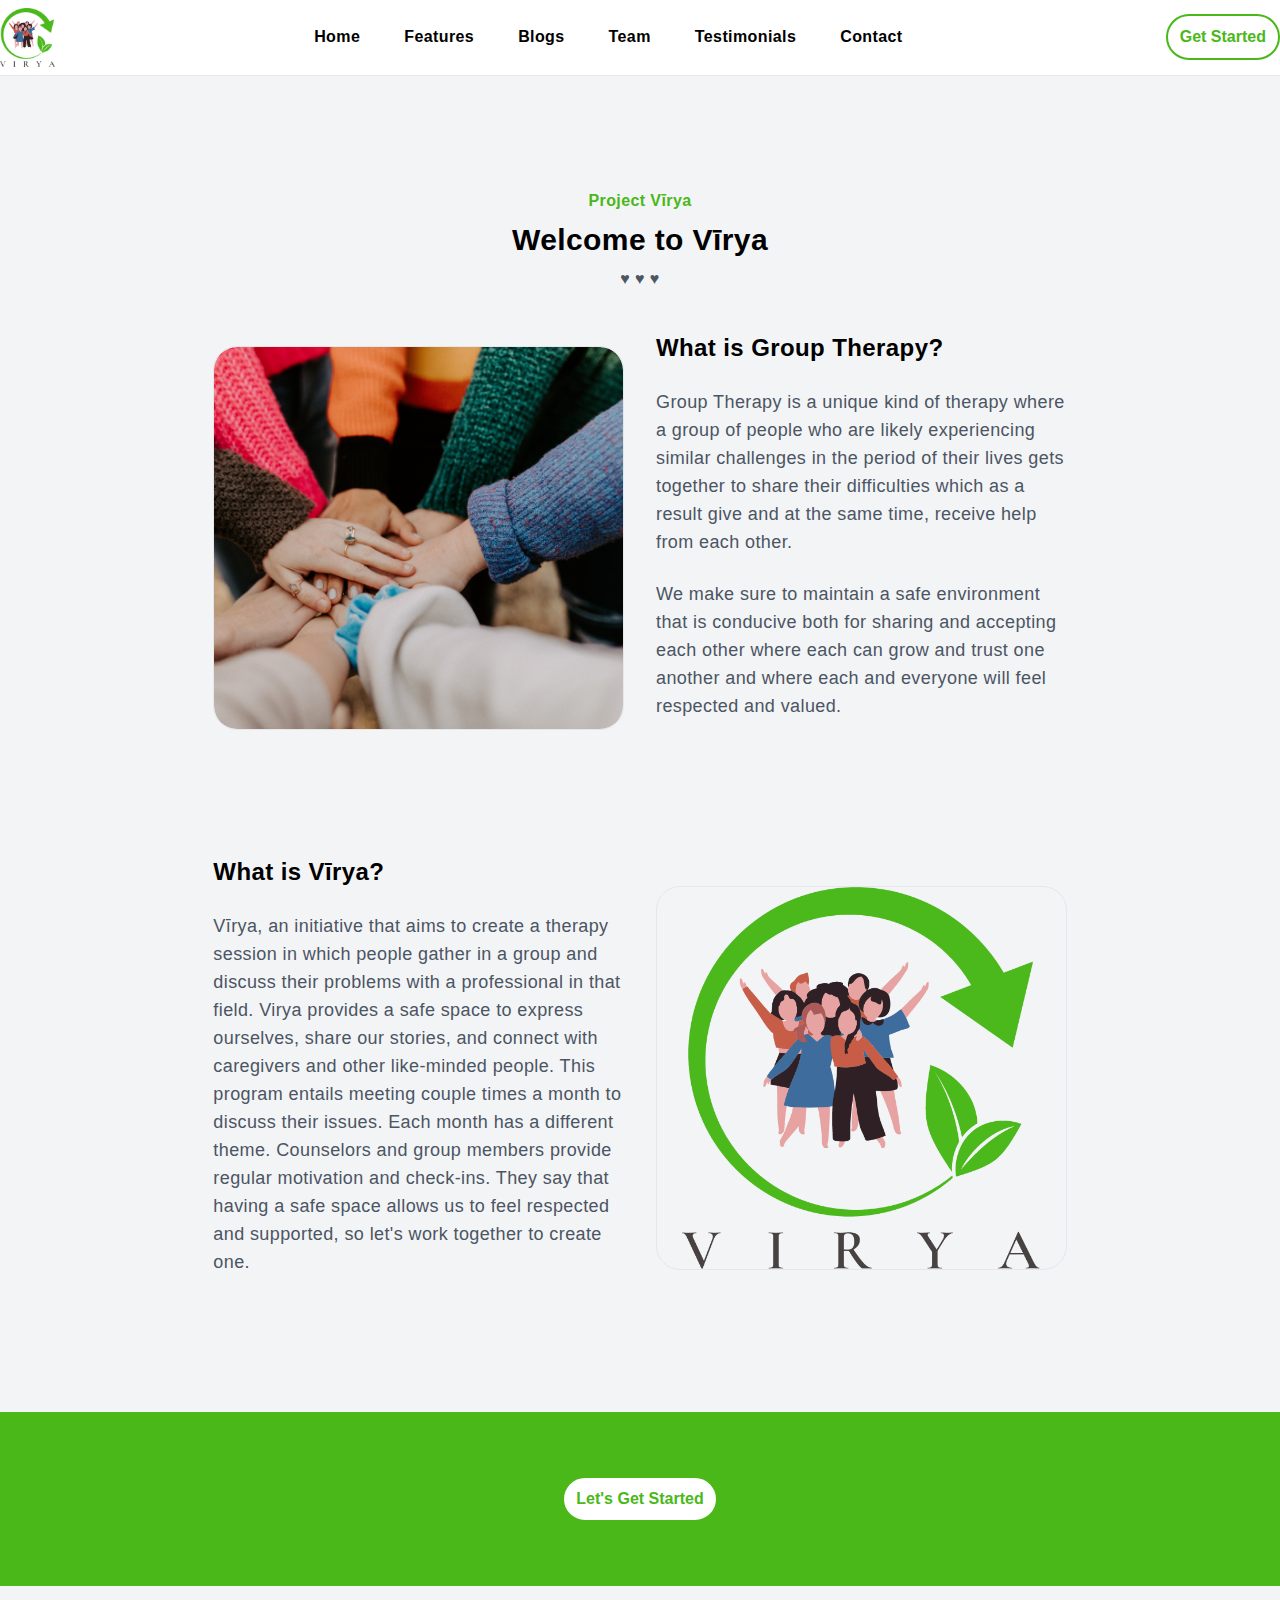
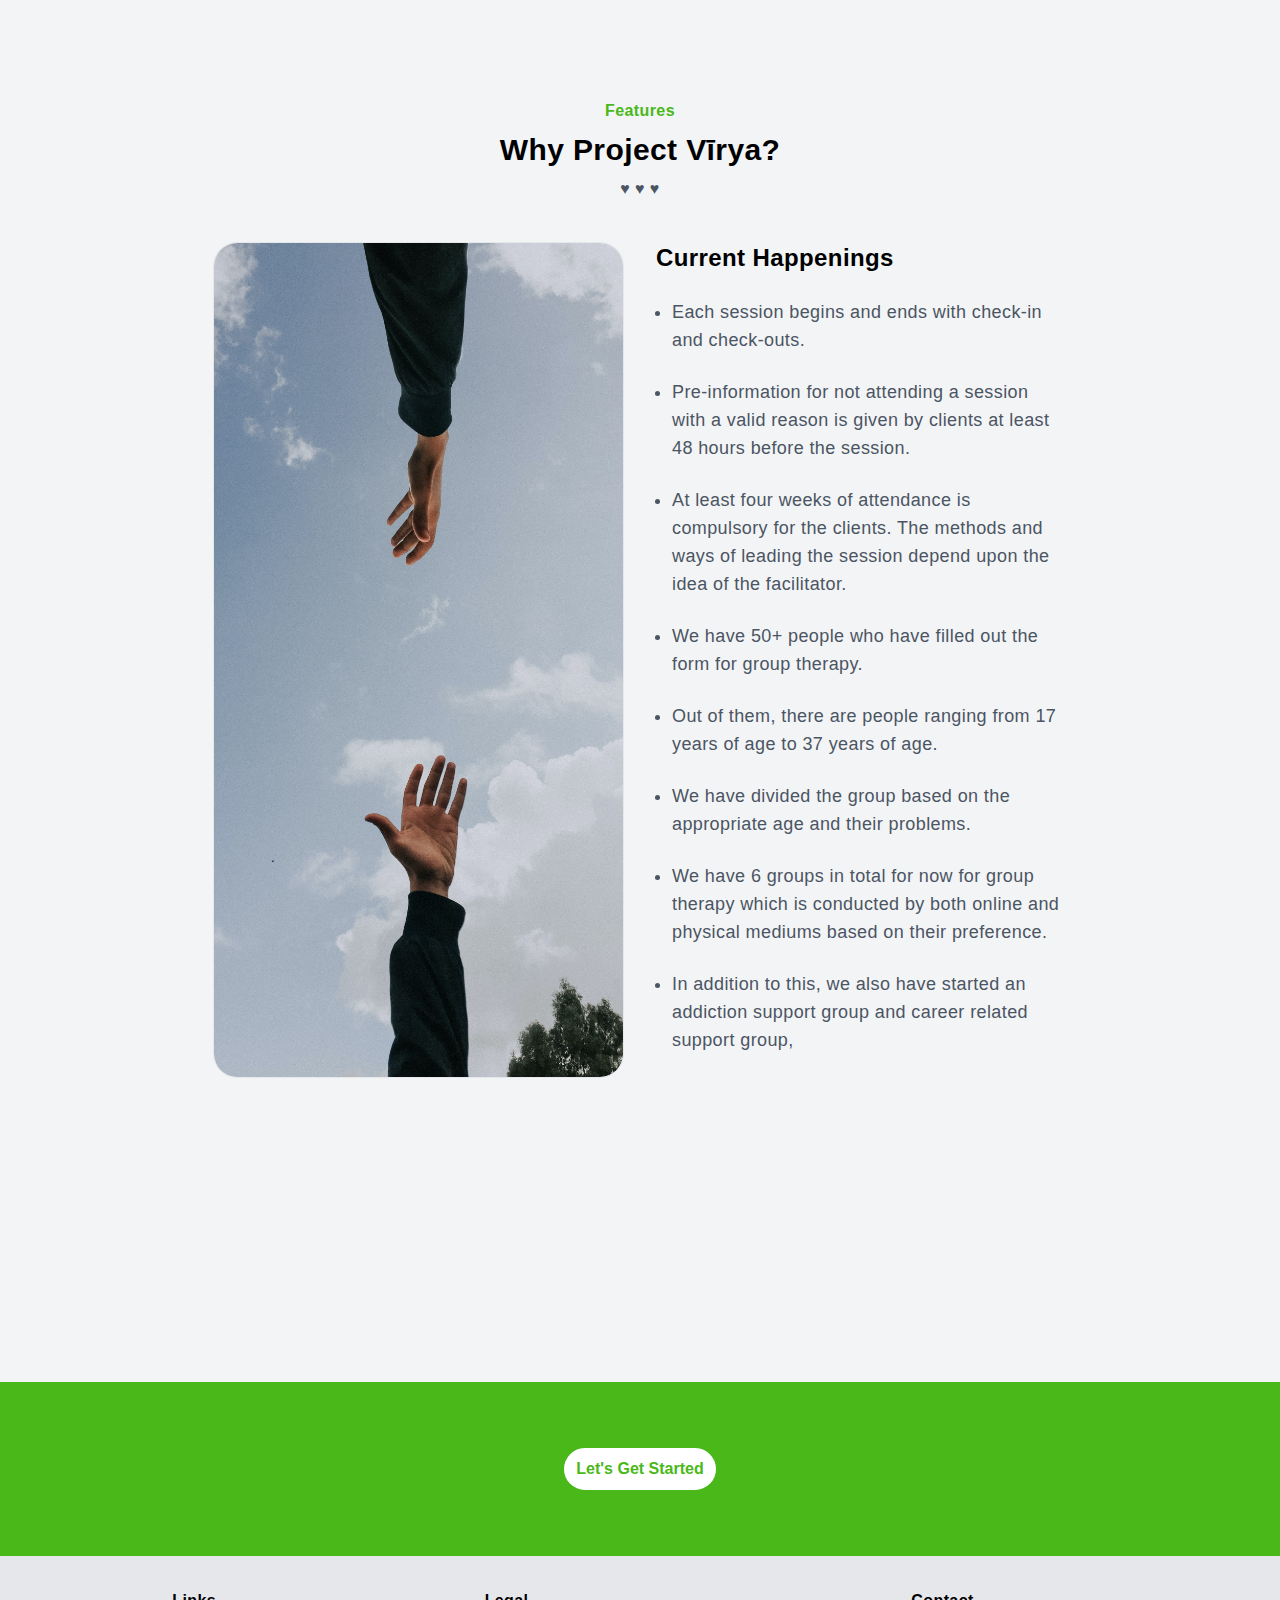
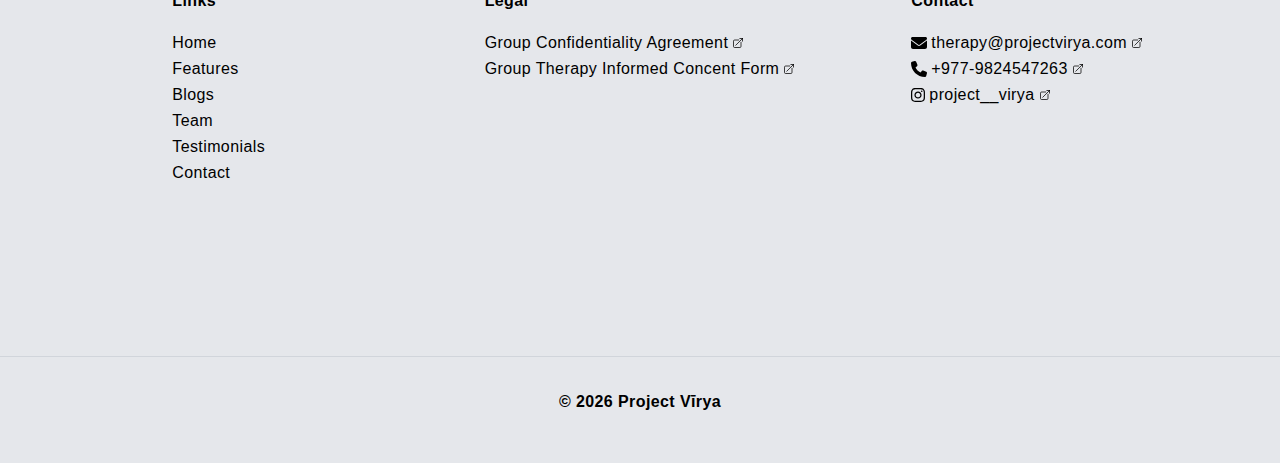
==== commit 48d6713b: "Update from https://github.com/ProjectVirya/project-virya/commit/74d768014dd443443c3d597d6d56929c6aa" ====
--- a/index.html
+++ b/index.html
@@ -1,4 +1,4 @@
-<!DOCTYPE html><html><head><meta charSet="utf-8"/><meta name="viewport" content="width=device-width"/><title>Project Vīrya</title><meta name="description" content="Lets be a color of growth 🌈⭐️ | Support Group |"/><link rel="icon" href="/favicon.ico"/><meta property="og:image" content="/_next/static/media/logo.1f3d2d32.png"/><meta name="next-head-count" content="6"/><link rel="preload" href="/_next/static/css/29c893a6d286ea4f.css" as="style"/><link rel="stylesheet" href="/_next/static/css/29c893a6d286ea4f.css" data-n-g=""/><link rel="preload" href="/_next/static/css/1d02e64f7bd10ef4.css" as="style"/><link rel="stylesheet" href="/_next/static/css/1d02e64f7bd10ef4.css" data-n-p=""/><noscript data-n-css=""></noscript><script defer="" nomodule="" src="/_next/static/chunks/polyfills-c67a75d1b6f99dc8.js"></script><script src="/_next/static/chunks/webpack-8fa1640cc84ba8fe.js" defer=""></script><script src="/_next/static/chunks/framework-3b5a00d5d7e8d93b.js" defer=""></script><script src="/_next/static/chunks/main-7f42b959b0669217.js" defer=""></script><script src="/_next/static/chunks/pages/_app-31332e65ec69d2d2.js" defer=""></script><script src="/_next/static/chunks/pages/index-f0335665d554e21a.js" defer=""></script><script src="/_next/static/S9Hi102FiQ75AtNrJ15oa/_buildManifest.js" defer=""></script><script src="/_next/static/S9Hi102FiQ75AtNrJ15oa/_ssgManifest.js" defer=""></script></head><body><div id="__next"><div class="container-fluid flex flex-col justify-between flex-grow"><nav class="bg-white border-b sticky top-0 z-20"><div class="container mx-auto flex items-center sm:flex-grow px-8 lg:px-0"><div class="p-2 sm:pl-0"><a href="/"><img alt="Project Virya" src="/_next/static/media/logo.1f3d2d32.png" width="55" height="59" decoding="async" data-nimg="1" loading="lazy" style="color:transparent"/></a></div><div class="hidden py-3 lg:flex lg:justify-center lg:gap-8 lg:flex-grow "><a class=" pr-3 hover:text-virya font-bold text-virya " href="/">Home</a><a class=" pr-3 hover:text-virya font-bold " href="/features">Features</a><a class=" pr-3 hover:text-virya font-bold " href="/blogs">Blogs</a><a class=" pr-3 hover:text-virya font-bold " href="/team">Team</a><a class=" pr-3 hover:text-virya font-bold " href="/testimonials">Testimonials</a><a class=" pr-3 hover:text-virya font-bold " href="/contact">Contact</a></div><button class="hover:bg-virya font-bold px-3 py-2 border-2  hover:text-white rounded-full bg-white text-virya border-virya hidden lg:block">Get Started</button><div class="lg:hidden flex justify-end flex-grow items-center gap-2"><a class=" font-bold border-2 text-virya border-virya py-1 px-2 rounded-full hover:bg-virya hover:text-white" href="/get-started">Get Started</a><button id="headlessui-menu-button-:R38m:" type="button" aria-haspopup="menu" aria-expanded="false" data-headlessui-state=""><svg xmlns="http://www.w3.org/2000/svg" fill="none" viewBox="0 0 24 24" stroke-width="1.5" stroke="currentColor" class="w-6 h-6"><path stroke-linecap="round" stroke-linejoin="round" d="M3.75 6.75h16.5M3.75 12h16.5m-16.5 5.25h16.5"></path></svg></button></div></div></nav><main class="flex-grow px-8 lg:px-0"><div class="flex flex-col md:items-center justify-center mt-28 mb-10 "><span class="text-virya font-bold">Project Vīrya</span><span class="text-3xl font-black my-2">Welcome to Vīrya</span><span class="font-normal text-gray-600 md:text-center lg:w-2/3">♥ ♥ ♥</span></div><div class="grid lg:w-4/6 mx-auto grid-cols-1 lg:grid-cols-2 lg:gap-8 mb-28"><div class="flex items-center justify-center  relative mb-6 lg:mb-0"><div class="rounded-3xl w-full flex items-end  min-h-96 h-96  bg-cover bg-clip-padding lg:bg-fit bg-center bg-no-repeat border group" style="background-image:url(&quot;/images/group-hands.jpg&quot;)"><div class="bg-transparent-semi py-1 px-2 rounded-sm text-white mb-6 text-xs hidden group-hover:block">Photo by <a href="https://unsplash.com/@hannahbusing?utm_source=unsplash&utm_medium=referral&utm_content=creditCopyText">Hannah Busing</a> on <a href="https://unsplash.com/photos/Zyx1bK9mqmA?utm_source=unsplash&utm_medium=referral&utm_content=creditCopyText">Unsplash</a></div></div></div><div class=" flex items-center justify-center"><div><h1 class="font-black text-2xl " title="What is Group Therapy?">What is Group Therapy?</h1><div class="HtmlRender_markdown__dTZWD "><p>Group Therapy is a unique kind of therapy where a group of people who are likely experiencing similar challenges in the period of their lives gets together to share their difficulties which as a result give and at the same time, receive help from each other.</p>
+<!DOCTYPE html><html><head><meta charSet="utf-8"/><meta name="viewport" content="width=device-width"/><title>Project Vīrya</title><meta name="description" content="Lets be a color of growth 🌈⭐️ | Support Group |"/><link rel="icon" href="/favicon.ico"/><meta property="og:image" content="/_next/static/media/logo.1f3d2d32.png"/><meta name="next-head-count" content="6"/><link rel="preload" href="/_next/static/css/29c893a6d286ea4f.css" as="style"/><link rel="stylesheet" href="/_next/static/css/29c893a6d286ea4f.css" data-n-g=""/><link rel="preload" href="/_next/static/css/1d02e64f7bd10ef4.css" as="style"/><link rel="stylesheet" href="/_next/static/css/1d02e64f7bd10ef4.css" data-n-p=""/><noscript data-n-css=""></noscript><script defer="" nomodule="" src="/_next/static/chunks/polyfills-c67a75d1b6f99dc8.js"></script><script src="/_next/static/chunks/webpack-8fa1640cc84ba8fe.js" defer=""></script><script src="/_next/static/chunks/framework-3b5a00d5d7e8d93b.js" defer=""></script><script src="/_next/static/chunks/main-7f42b959b0669217.js" defer=""></script><script src="/_next/static/chunks/pages/_app-31332e65ec69d2d2.js" defer=""></script><script src="/_next/static/chunks/pages/index-f0335665d554e21a.js" defer=""></script><script src="/_next/static/aNaTTSS4GxqCmF9YKfQaP/_buildManifest.js" defer=""></script><script src="/_next/static/aNaTTSS4GxqCmF9YKfQaP/_ssgManifest.js" defer=""></script></head><body><div id="__next"><div class="container-fluid flex flex-col justify-between flex-grow"><nav class="bg-white border-b sticky top-0 z-20"><div class="container mx-auto flex items-center sm:flex-grow px-8 lg:px-0"><div class="p-2 sm:pl-0"><a href="/"><img alt="Project Virya" src="/_next/static/media/logo.1f3d2d32.png" width="55" height="59" decoding="async" data-nimg="1" loading="lazy" style="color:transparent"/></a></div><div class="hidden py-3 lg:flex lg:justify-center lg:gap-8 lg:flex-grow "><a class=" pr-3 hover:text-virya font-bold text-virya " href="/">Home</a><a class=" pr-3 hover:text-virya font-bold " href="/features">Features</a><a class=" pr-3 hover:text-virya font-bold " href="/blogs">Blogs</a><a class=" pr-3 hover:text-virya font-bold " href="/team">Team</a><a class=" pr-3 hover:text-virya font-bold " href="/testimonials">Testimonials</a><a class=" pr-3 hover:text-virya font-bold " href="/contact">Contact</a></div><button class="hover:bg-virya font-bold px-3 py-2 border-2  hover:text-white rounded-full bg-white text-virya border-virya hidden lg:block">Get Started</button><div class="lg:hidden flex justify-end flex-grow items-center gap-2"><a class=" font-bold border-2 text-virya border-virya py-1 px-2 rounded-full hover:bg-virya hover:text-white" href="/get-started">Get Started</a><button id="headlessui-menu-button-:R38m:" type="button" aria-haspopup="menu" aria-expanded="false" data-headlessui-state=""><svg xmlns="http://www.w3.org/2000/svg" fill="none" viewBox="0 0 24 24" stroke-width="1.5" stroke="currentColor" class="w-6 h-6"><path stroke-linecap="round" stroke-linejoin="round" d="M3.75 6.75h16.5M3.75 12h16.5m-16.5 5.25h16.5"></path></svg></button></div></div></nav><main class="flex-grow px-8 lg:px-0"><div class="flex flex-col md:items-center justify-center mt-28 mb-10 "><span class="text-virya font-bold">Project Vīrya</span><span class="text-3xl font-black my-2">Welcome to Vīrya</span><span class="font-normal text-gray-600 md:text-center lg:w-2/3">♥ ♥ ♥</span></div><div class="grid lg:w-4/6 mx-auto grid-cols-1 lg:grid-cols-2 lg:gap-8 mb-28"><div class="flex items-center justify-center  relative mb-6 lg:mb-0"><div class="rounded-3xl w-full flex items-end  min-h-96 h-96  bg-cover bg-clip-padding lg:bg-fit bg-center bg-no-repeat border group" style="background-image:url(&quot;/images/group-hands.jpg&quot;)"><div class="bg-transparent-semi py-1 px-2 rounded-sm text-white mb-6 text-xs hidden group-hover:block">Photo by <a href="https://unsplash.com/@hannahbusing?utm_source=unsplash&utm_medium=referral&utm_content=creditCopyText">Hannah Busing</a> on <a href="https://unsplash.com/photos/Zyx1bK9mqmA?utm_source=unsplash&utm_medium=referral&utm_content=creditCopyText">Unsplash</a></div></div></div><div class=" flex items-center justify-center"><div><h1 class="font-black text-2xl " title="What is Group Therapy?">What is Group Therapy?</h1><div class="HtmlRender_markdown__dTZWD "><p>Group Therapy is a unique kind of therapy where a group of people who are likely experiencing similar challenges in the period of their lives gets together to share their difficulties which as a result give and at the same time, receive help from each other.</p>
 <p>We make sure to maintain a safe environment that is conducive both for sharing and accepting each other where each can grow and trust one another and where each and everyone will feel respected and valued.</p></div></div></div></div><div class="grid lg:w-4/6 mx-auto grid-cols-1 lg:grid-cols-2 lg:gap-8 mb-28"><div class="flex items-center justify-center  relative mb-6 lg:mb-0"><div class="rounded-3xl w-full flex items-end  min-h-96 h-96  bg-contain p-4 lg:bg-fit bg-center bg-no-repeat border group" style="background-image:url(&quot;/_next/static/media/logo.1f3d2d32.png&quot;)"></div></div><div class="lg:-order-1 flex items-center justify-center"><div><h1 class="font-black text-2xl " title="What is Vīrya?">What is Vīrya?</h1><div class="HtmlRender_markdown__dTZWD "><p>Vīrya, an initiative that aims to create a therapy session in which people gather in a group  and discuss their problems with a professional in that field. Virya provides a safe space to  express ourselves, share our stories, and connect with caregivers and other like-minded  people. This program entails meeting couple times a month to discuss their issues. Each  month has a different theme. Counselors and group members provide regular motivation  and check-ins. They say that having a safe space allows us to feel respected and supported,  so let's work together to create one. </p></div></div></div></div><div class="w-full p-16 mx-auto flex items-center justify-center bg-virya"><button class="hover:bg-virya font-bold px-3 py-2 border-2  hover:text-white rounded-full bg-white text-virya border-virya hover:border-white">Let&#x27;s Get Started</button></div><div class="flex flex-col md:items-center justify-center mt-28 mb-10 "><span class="text-virya font-bold">Features</span><span class="text-3xl font-black my-2">Why Project Vīrya?</span><span class="font-normal text-gray-600 md:text-center lg:w-2/3">♥ ♥ ♥</span></div><div class="grid lg:w-4/6 mx-auto grid-cols-1 lg:grid-cols-2 lg:gap-8 mb-28"><div class="flex items-stretch justify-center  relative mb-6 lg:mb-0"><div class="rounded-3xl w-full flex items-end  lg:h-full min-h-96 h-96  bg-cover bg-clip-padding lg:bg-fit bg-center bg-no-repeat border group" style="background-image:url(&quot;/images/hero.jpg&quot;)"><div class="bg-transparent-semi py-1 px-2 rounded-sm text-white mb-6 text-xs hidden group-hover:block">Photo by <a href="https://unsplash.com/@youssefnaddam?utm_source=unsplash&utm_medium=referral&utm_content=creditCopyText">youssef naddam</a> on <a href="https://unsplash.com/photos/iJ2IG8ckCpA?utm_source=unsplash&utm_medium=referral&utm_content=creditCopyText">Unsplash</a></div></div></div><div class=" flex items-center justify-center"><div><h1 class="font-black text-2xl " title="Current Happenings">Current Happenings</h1><div class="HtmlRender_markdown__dTZWD "><ul>
 <li>
 <p>Each session begins and ends with check-in and check-outs.</p>
@@ -10,18 +10,18 @@
 <p>At least four weeks of attendance is compulsory for the clients. The methods and ways of leading the session depend upon the idea of the facilitator.</p>
 </li>
 <li>
-<p>We have 30 people who have filled out the form for group therapy.</p>
+<p>We have 50+ people who have filled out the form for group therapy.</p>
 </li>
 <li>
-<p>Out of 30, there are people ranging from 17 years of age to 37 years of age.</p>
+<p>Out of them, there are people ranging from 17 years of age to 37 years of age.</p>
 </li>
 <li>
 <p>We have divided the group based on the appropriate age and their problems.</p>
 </li>
 <li>
-<p>We have 6 groups in total for now for group therapy which will be conducted by both online and physical mediums based on their preference.</p>
+<p>We have 6 groups in total for now for group therapy which is conducted by both online and physical mediums based on their preference.</p>
 </li>
 <li>
 <p>In addition to this, we also have started an addiction support group and career related support group,</p>
 </li>
-</ul></div></div></div></div></main><div class="mt-48"><div class="w-full p-16 mx-auto flex items-center justify-center bg-virya"><button class="hover:bg-virya font-bold px-3 py-2 border-2  hover:text-white rounded-full bg-white text-virya border-virya hover:border-white">Let&#x27;s Get Started</button></div><div class="bg-gray-200 p-8"><div class="container mx-auto grid grid-cols-1 md:grid-cols-3 justify-items-center gap-12 "><div><h2 class="font-bold mb-4 w-full text-center md:text-start">Links</h2><div class="flex flex-col items-center md:items-start"><a class="text-virya" href="/">Home</a><a class="" href="/features">Features</a><a class="" href="/blogs">Blogs</a><a class="" href="/team">Team</a><a class="" href="/testimonials">Testimonials</a><a class="" href="/contact">Contact</a></div></div><div><h2 class="font-bold mb-4 w-full text-center md:text-start">Legal</h2><div class="flex flex-col items-center md:items-start"><a href="virya-group-confidentiality-agreement.pdf" target="_blank" rel="noreferrer noopener" class="flex gap-1 ">Group Confidentiality Agreement <img alt="external" width="12" src="/_next/static/media/right-top-arrow.e26cf112.svg"/></a><a href="virya-group-therapy-informed-consent-form.pdf" target="_blank" rel="noreferrer noopener" class="flex gap-1 ">Group Therapy Informed Concent Form<img alt="external" width="12" src="/_next/static/media/right-top-arrow.e26cf112.svg"/></a></div></div><div><h2 class="font-bold mb-4 w-full text-center md:text-start">Contact</h2><div class="flex flex-col items-center md:items-start"><a target="_blank" rel="noreferrer noopener" href="mailto:therapy@projectvirya.com?subject=Contact%20|%Project Vīrya" class="flex gap-1 flex items-center gap-2"><svg aria-hidden="true" focusable="false" data-prefix="fas" data-icon="envelope" class="svg-inline--fa fa-envelope " role="img" xmlns="http://www.w3.org/2000/svg" viewBox="0 0 512 512"><path fill="currentColor" d="M48 64C21.5 64 0 85.5 0 112c0 15.1 7.1 29.3 19.2 38.4L236.8 313.6c11.4 8.5 27 8.5 38.4 0L492.8 150.4c12.1-9.1 19.2-23.3 19.2-38.4c0-26.5-21.5-48-48-48H48zM0 176V384c0 35.3 28.7 64 64 64H448c35.3 0 64-28.7 64-64V176L294.4 339.2c-22.8 17.1-54 17.1-76.8 0L0 176z"></path></svg>therapy@projectvirya.com<!-- --> <img alt="external" width="12" src="/_next/static/media/right-top-arrow.e26cf112.svg"/></a><a target="_blank" rel="noreferrer noopener" href="tel:+977-9824547263" class="flex gap-1 flex items-center gap-2"><svg aria-hidden="true" focusable="false" data-prefix="fas" data-icon="phone" class="svg-inline--fa fa-phone " role="img" xmlns="http://www.w3.org/2000/svg" viewBox="0 0 512 512"><path fill="currentColor" d="M164.9 24.6c-7.7-18.6-28-28.5-47.4-23.2l-88 24C12.1 30.2 0 46 0 64C0 311.4 200.6 512 448 512c18 0 33.8-12.1 38.6-29.5l24-88c5.3-19.4-4.6-39.7-23.2-47.4l-96-40c-16.3-6.8-35.2-2.1-46.3 11.6L304.7 368C234.3 334.7 177.3 277.7 144 207.3L193.3 167c13.7-11.2 18.4-30 11.6-46.3l-40-96z"></path></svg>+977-9824547263<!-- --> <img alt="external" width="12" src="/_next/static/media/right-top-arrow.e26cf112.svg"/></a><a href="https://www.instagram.com/project__virya/" class="flex gap-1 flex items-center gap-2"><svg aria-hidden="true" focusable="false" data-prefix="fab" data-icon="instagram" class="svg-inline--fa fa-instagram " role="img" xmlns="http://www.w3.org/2000/svg" viewBox="0 0 448 512"><path fill="currentColor" d="M224.1 141c-63.6 0-114.9 51.3-114.9 114.9s51.3 114.9 114.9 114.9S339 319.5 339 255.9 287.7 141 224.1 141zm0 189.6c-41.1 0-74.7-33.5-74.7-74.7s33.5-74.7 74.7-74.7 74.7 33.5 74.7 74.7-33.6 74.7-74.7 74.7zm146.4-194.3c0 14.9-12 26.8-26.8 26.8-14.9 0-26.8-12-26.8-26.8s12-26.8 26.8-26.8 26.8 12 26.8 26.8zm76.1 27.2c-1.7-35.9-9.9-67.7-36.2-93.9-26.2-26.2-58-34.4-93.9-36.2-37-2.1-147.9-2.1-184.9 0-35.8 1.7-67.6 9.9-93.9 36.1s-34.4 58-36.2 93.9c-2.1 37-2.1 147.9 0 184.9 1.7 35.9 9.9 67.7 36.2 93.9s58 34.4 93.9 36.2c37 2.1 147.9 2.1 184.9 0 35.9-1.7 67.7-9.9 93.9-36.2 26.2-26.2 34.4-58 36.2-93.9 2.1-37 2.1-147.8 0-184.8zM398.8 388c-7.8 19.6-22.9 34.7-42.6 42.6-29.5 11.7-99.5 9-132.1 9s-102.7 2.6-132.1-9c-19.6-7.8-34.7-22.9-42.6-42.6-11.7-29.5-9-99.5-9-132.1s-2.6-102.7 9-132.1c7.8-19.6 22.9-34.7 42.6-42.6 29.5-11.7 99.5-9 132.1-9s102.7-2.6 132.1 9c19.6 7.8 34.7 22.9 42.6 42.6 11.7 29.5 9 99.5 9 132.1s2.7 102.7-9 132.1z"></path></svg>project__virya<img alt="external" width="12" src="/_next/static/media/right-top-arrow.e26cf112.svg"/></a><div class="mt-4"><iframe src="https://www.google.com/maps/embed?pb=!1m18!1m12!1m3!1d3531.6032491676983!2d85.32925401559167!3d27.72953368278267!2m3!1f0!2f0!3f0!3m2!1i1024!2i768!4f13.1!3m3!1m2!1s0x39eb19e3ff83574d%3A0x23e6caecc2eba3c0!2sRem.work%20HQ!5e0!3m2!1sen!2snp!4v1672118057353!5m2!1sen!2snp" class="w-full" height="200" style="border:0" allowfullscreen="" loading="lazy" referrerPolicy="no-referrer-when-downgrade"></iframe></div></div></div></div></div><div class="flex items-center justify-center bg-gray-200 border-t border-gray-300 pt-8 pb-12 font-semibold">© <!-- -->2023<!-- --> <!-- -->Project Vīrya</div></div></div></div><script id="__NEXT_DATA__" type="application/json">{"props":{"pageProps":{"contents":[{"data":{"title":"What is Group Therapy?","image":{"src":"/images/group-hands.jpg","attribution":"Photo by \u003ca href=\"https://unsplash.com/@hannahbusing?utm_source=unsplash\u0026utm_medium=referral\u0026utm_content=creditCopyText\"\u003eHannah Busing\u003c/a\u003e on \u003ca href=\"https://unsplash.com/photos/Zyx1bK9mqmA?utm_source=unsplash\u0026utm_medium=referral\u0026utm_content=creditCopyText\"\u003eUnsplash\u003c/a\u003e"},"feature":true,"excerpt":"","order":0,"date":"","slug":"_data/home/what-is-group-therapy"},"content":"\u003cp\u003eGroup Therapy is a unique kind of therapy where a group of people who are likely experiencing similar challenges in the period of their lives gets together to share their difficulties which as a result give and at the same time, receive help from each other.\u003c/p\u003e\n\u003cp\u003eWe make sure to maintain a safe environment that is conducive both for sharing and accepting each other where each can grow and trust one another and where each and everyone will feel respected and valued.\u003c/p\u003e"},{"data":{"title":"What is Vīrya?","image":{"src":"","attribution":""},"feature":true,"excerpt":"","order":1,"date":"","slug":"_data/home/what-is-virya"},"content":"\u003cp\u003eVīrya, an initiative that aims to create a therapy session in which people gather in a group  and discuss their problems with a professional in that field. Virya provides a safe space to  express ourselves, share our stories, and connect with caregivers and other like-minded  people. This program entails meeting couple times a month to discuss their issues. Each  month has a different theme. Counselors and group members provide regular motivation  and check-ins. They say that having a safe space allows us to feel respected and supported,  so let's work together to create one. \u003c/p\u003e"}],"features":[{"data":{"title":"Current Happenings","image":{"src":"/images/hero.jpg","attribution":"Photo by \u003ca href=\"https://unsplash.com/@youssefnaddam?utm_source=unsplash\u0026utm_medium=referral\u0026utm_content=creditCopyText\"\u003eyoussef naddam\u003c/a\u003e on \u003ca href=\"https://unsplash.com/photos/iJ2IG8ckCpA?utm_source=unsplash\u0026utm_medium=referral\u0026utm_content=creditCopyText\"\u003eUnsplash\u003c/a\u003e"},"feature":true,"excerpt":"Each session begins and ends with check-in and check-outs","order":2,"date":"","slug":"_data/features/current-happenings"},"content":"\u003cul\u003e\n\u003cli\u003e\n\u003cp\u003eEach session begins and ends with check-in and check-outs.\u003c/p\u003e\n\u003c/li\u003e\n\u003cli\u003e\n\u003cp\u003ePre-information for not attending a session with a valid reason is given by clients at least 48 hours before the session.\u003c/p\u003e\n\u003c/li\u003e\n\u003cli\u003e\n\u003cp\u003eAt least four weeks of attendance is compulsory for the clients. The methods and ways of leading the session depend upon the idea of the facilitator.\u003c/p\u003e\n\u003c/li\u003e\n\u003cli\u003e\n\u003cp\u003eWe have 30 people who have filled out the form for group therapy.\u003c/p\u003e\n\u003c/li\u003e\n\u003cli\u003e\n\u003cp\u003eOut of 30, there are people ranging from 17 years of age to 37 years of age.\u003c/p\u003e\n\u003c/li\u003e\n\u003cli\u003e\n\u003cp\u003eWe have divided the group based on the appropriate age and their problems.\u003c/p\u003e\n\u003c/li\u003e\n\u003cli\u003e\n\u003cp\u003eWe have 6 groups in total for now for group therapy which will be conducted by both online and physical mediums based on their preference.\u003c/p\u003e\n\u003c/li\u003e\n\u003cli\u003e\n\u003cp\u003eIn addition to this, we also have started an addiction support group and career related support group,\u003c/p\u003e\n\u003c/li\u003e\n\u003c/ul\u003e"}]},"__N_SSG":true},"page":"/","query":{},"buildId":"S9Hi102FiQ75AtNrJ15oa","isFallback":false,"gsp":true,"scriptLoader":[]}</script></body></html>+</ul></div></div></div></div></main><div class="mt-48"><div class="w-full p-16 mx-auto flex items-center justify-center bg-virya"><button class="hover:bg-virya font-bold px-3 py-2 border-2  hover:text-white rounded-full bg-white text-virya border-virya hover:border-white">Let&#x27;s Get Started</button></div><div class="bg-gray-200 p-8"><div class="container mx-auto grid grid-cols-1 md:grid-cols-3 justify-items-center gap-12 "><div><h2 class="font-bold mb-4 w-full text-center md:text-start">Links</h2><div class="flex flex-col items-center md:items-start"><a class="text-virya" href="/">Home</a><a class="" href="/features">Features</a><a class="" href="/blogs">Blogs</a><a class="" href="/team">Team</a><a class="" href="/testimonials">Testimonials</a><a class="" href="/contact">Contact</a></div></div><div><h2 class="font-bold mb-4 w-full text-center md:text-start">Legal</h2><div class="flex flex-col items-center md:items-start"><a href="virya-group-confidentiality-agreement.pdf" target="_blank" rel="noreferrer noopener" class="flex gap-1 ">Group Confidentiality Agreement <img alt="external" width="12" src="/_next/static/media/right-top-arrow.e26cf112.svg"/></a><a href="virya-group-therapy-informed-consent-form.pdf" target="_blank" rel="noreferrer noopener" class="flex gap-1 ">Group Therapy Informed Concent Form<img alt="external" width="12" src="/_next/static/media/right-top-arrow.e26cf112.svg"/></a></div></div><div><h2 class="font-bold mb-4 w-full text-center md:text-start">Contact</h2><div class="flex flex-col items-center md:items-start"><a target="_blank" rel="noreferrer noopener" href="mailto:therapy@projectvirya.com?subject=Contact%20|%Project Vīrya" class="flex gap-1 flex items-center gap-2"><svg aria-hidden="true" focusable="false" data-prefix="fas" data-icon="envelope" class="svg-inline--fa fa-envelope " role="img" xmlns="http://www.w3.org/2000/svg" viewBox="0 0 512 512"><path fill="currentColor" d="M48 64C21.5 64 0 85.5 0 112c0 15.1 7.1 29.3 19.2 38.4L236.8 313.6c11.4 8.5 27 8.5 38.4 0L492.8 150.4c12.1-9.1 19.2-23.3 19.2-38.4c0-26.5-21.5-48-48-48H48zM0 176V384c0 35.3 28.7 64 64 64H448c35.3 0 64-28.7 64-64V176L294.4 339.2c-22.8 17.1-54 17.1-76.8 0L0 176z"></path></svg>therapy@projectvirya.com<!-- --> <img alt="external" width="12" src="/_next/static/media/right-top-arrow.e26cf112.svg"/></a><a target="_blank" rel="noreferrer noopener" href="tel:+977-9824547263" class="flex gap-1 flex items-center gap-2"><svg aria-hidden="true" focusable="false" data-prefix="fas" data-icon="phone" class="svg-inline--fa fa-phone " role="img" xmlns="http://www.w3.org/2000/svg" viewBox="0 0 512 512"><path fill="currentColor" d="M164.9 24.6c-7.7-18.6-28-28.5-47.4-23.2l-88 24C12.1 30.2 0 46 0 64C0 311.4 200.6 512 448 512c18 0 33.8-12.1 38.6-29.5l24-88c5.3-19.4-4.6-39.7-23.2-47.4l-96-40c-16.3-6.8-35.2-2.1-46.3 11.6L304.7 368C234.3 334.7 177.3 277.7 144 207.3L193.3 167c13.7-11.2 18.4-30 11.6-46.3l-40-96z"></path></svg>+977-9824547263<!-- --> <img alt="external" width="12" src="/_next/static/media/right-top-arrow.e26cf112.svg"/></a><a href="https://www.instagram.com/project__virya/" class="flex gap-1 flex items-center gap-2"><svg aria-hidden="true" focusable="false" data-prefix="fab" data-icon="instagram" class="svg-inline--fa fa-instagram " role="img" xmlns="http://www.w3.org/2000/svg" viewBox="0 0 448 512"><path fill="currentColor" d="M224.1 141c-63.6 0-114.9 51.3-114.9 114.9s51.3 114.9 114.9 114.9S339 319.5 339 255.9 287.7 141 224.1 141zm0 189.6c-41.1 0-74.7-33.5-74.7-74.7s33.5-74.7 74.7-74.7 74.7 33.5 74.7 74.7-33.6 74.7-74.7 74.7zm146.4-194.3c0 14.9-12 26.8-26.8 26.8-14.9 0-26.8-12-26.8-26.8s12-26.8 26.8-26.8 26.8 12 26.8 26.8zm76.1 27.2c-1.7-35.9-9.9-67.7-36.2-93.9-26.2-26.2-58-34.4-93.9-36.2-37-2.1-147.9-2.1-184.9 0-35.8 1.7-67.6 9.9-93.9 36.1s-34.4 58-36.2 93.9c-2.1 37-2.1 147.9 0 184.9 1.7 35.9 9.9 67.7 36.2 93.9s58 34.4 93.9 36.2c37 2.1 147.9 2.1 184.9 0 35.9-1.7 67.7-9.9 93.9-36.2 26.2-26.2 34.4-58 36.2-93.9 2.1-37 2.1-147.8 0-184.8zM398.8 388c-7.8 19.6-22.9 34.7-42.6 42.6-29.5 11.7-99.5 9-132.1 9s-102.7 2.6-132.1-9c-19.6-7.8-34.7-22.9-42.6-42.6-11.7-29.5-9-99.5-9-132.1s-2.6-102.7 9-132.1c7.8-19.6 22.9-34.7 42.6-42.6 29.5-11.7 99.5-9 132.1-9s102.7-2.6 132.1 9c19.6 7.8 34.7 22.9 42.6 42.6 11.7 29.5 9 99.5 9 132.1s2.7 102.7-9 132.1z"></path></svg>project__virya<img alt="external" width="12" src="/_next/static/media/right-top-arrow.e26cf112.svg"/></a><div class="mt-4"><iframe src="https://www.google.com/maps/embed?pb=!1m18!1m12!1m3!1d3531.6032491676983!2d85.32925401559167!3d27.72953368278267!2m3!1f0!2f0!3f0!3m2!1i1024!2i768!4f13.1!3m3!1m2!1s0x39eb19e3ff83574d%3A0x23e6caecc2eba3c0!2sRem.work%20HQ!5e0!3m2!1sen!2snp!4v1672118057353!5m2!1sen!2snp" class="w-full" height="200" style="border:0" allowfullscreen="" loading="lazy" referrerPolicy="no-referrer-when-downgrade"></iframe></div></div></div></div></div><div class="flex items-center justify-center bg-gray-200 border-t border-gray-300 pt-8 pb-12 font-semibold">© <!-- -->2023<!-- --> <!-- -->Project Vīrya</div></div></div></div><script id="__NEXT_DATA__" type="application/json">{"props":{"pageProps":{"contents":[{"data":{"title":"What is Group Therapy?","image":{"src":"/images/group-hands.jpg","attribution":"Photo by \u003ca href=\"https://unsplash.com/@hannahbusing?utm_source=unsplash\u0026utm_medium=referral\u0026utm_content=creditCopyText\"\u003eHannah Busing\u003c/a\u003e on \u003ca href=\"https://unsplash.com/photos/Zyx1bK9mqmA?utm_source=unsplash\u0026utm_medium=referral\u0026utm_content=creditCopyText\"\u003eUnsplash\u003c/a\u003e"},"feature":true,"excerpt":"","order":0,"date":"","slug":"_data/home/what-is-group-therapy"},"content":"\u003cp\u003eGroup Therapy is a unique kind of therapy where a group of people who are likely experiencing similar challenges in the period of their lives gets together to share their difficulties which as a result give and at the same time, receive help from each other.\u003c/p\u003e\n\u003cp\u003eWe make sure to maintain a safe environment that is conducive both for sharing and accepting each other where each can grow and trust one another and where each and everyone will feel respected and valued.\u003c/p\u003e"},{"data":{"title":"What is Vīrya?","image":{"src":"","attribution":""},"feature":true,"excerpt":"","order":1,"date":"","slug":"_data/home/what-is-virya"},"content":"\u003cp\u003eVīrya, an initiative that aims to create a therapy session in which people gather in a group  and discuss their problems with a professional in that field. Virya provides a safe space to  express ourselves, share our stories, and connect with caregivers and other like-minded  people. This program entails meeting couple times a month to discuss their issues. Each  month has a different theme. Counselors and group members provide regular motivation  and check-ins. They say that having a safe space allows us to feel respected and supported,  so let's work together to create one. \u003c/p\u003e"}],"features":[{"data":{"title":"Current Happenings","image":{"src":"/images/hero.jpg","attribution":"Photo by \u003ca href=\"https://unsplash.com/@youssefnaddam?utm_source=unsplash\u0026utm_medium=referral\u0026utm_content=creditCopyText\"\u003eyoussef naddam\u003c/a\u003e on \u003ca href=\"https://unsplash.com/photos/iJ2IG8ckCpA?utm_source=unsplash\u0026utm_medium=referral\u0026utm_content=creditCopyText\"\u003eUnsplash\u003c/a\u003e"},"feature":true,"excerpt":"Each session begins and ends with check-in and check-outs","order":2,"date":"","slug":"_data/features/current-happenings"},"content":"\u003cul\u003e\n\u003cli\u003e\n\u003cp\u003eEach session begins and ends with check-in and check-outs.\u003c/p\u003e\n\u003c/li\u003e\n\u003cli\u003e\n\u003cp\u003ePre-information for not attending a session with a valid reason is given by clients at least 48 hours before the session.\u003c/p\u003e\n\u003c/li\u003e\n\u003cli\u003e\n\u003cp\u003eAt least four weeks of attendance is compulsory for the clients. The methods and ways of leading the session depend upon the idea of the facilitator.\u003c/p\u003e\n\u003c/li\u003e\n\u003cli\u003e\n\u003cp\u003eWe have 50+ people who have filled out the form for group therapy.\u003c/p\u003e\n\u003c/li\u003e\n\u003cli\u003e\n\u003cp\u003eOut of them, there are people ranging from 17 years of age to 37 years of age.\u003c/p\u003e\n\u003c/li\u003e\n\u003cli\u003e\n\u003cp\u003eWe have divided the group based on the appropriate age and their problems.\u003c/p\u003e\n\u003c/li\u003e\n\u003cli\u003e\n\u003cp\u003eWe have 6 groups in total for now for group therapy which is conducted by both online and physical mediums based on their preference.\u003c/p\u003e\n\u003c/li\u003e\n\u003cli\u003e\n\u003cp\u003eIn addition to this, we also have started an addiction support group and career related support group,\u003c/p\u003e\n\u003c/li\u003e\n\u003c/ul\u003e"}]},"__N_SSG":true},"page":"/","query":{},"buildId":"aNaTTSS4GxqCmF9YKfQaP","isFallback":false,"gsp":true,"scriptLoader":[]}</script></body></html>